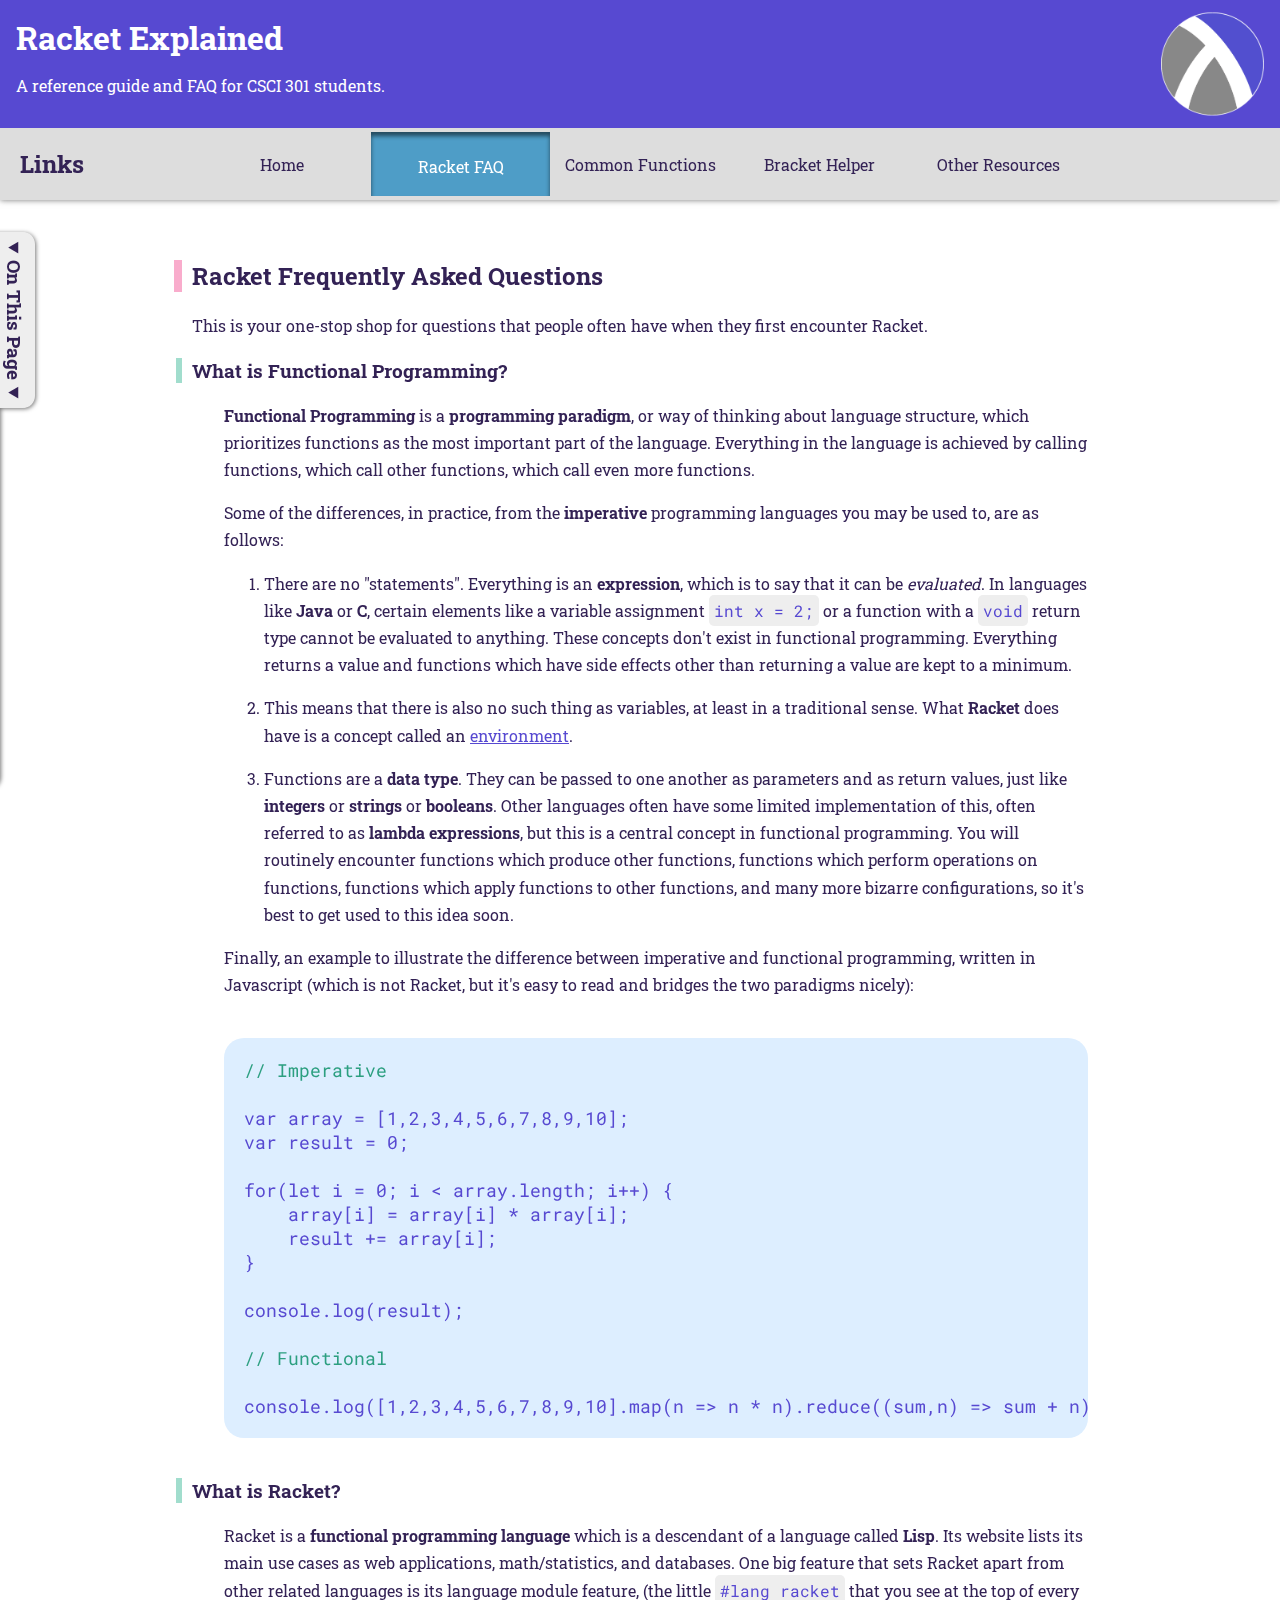
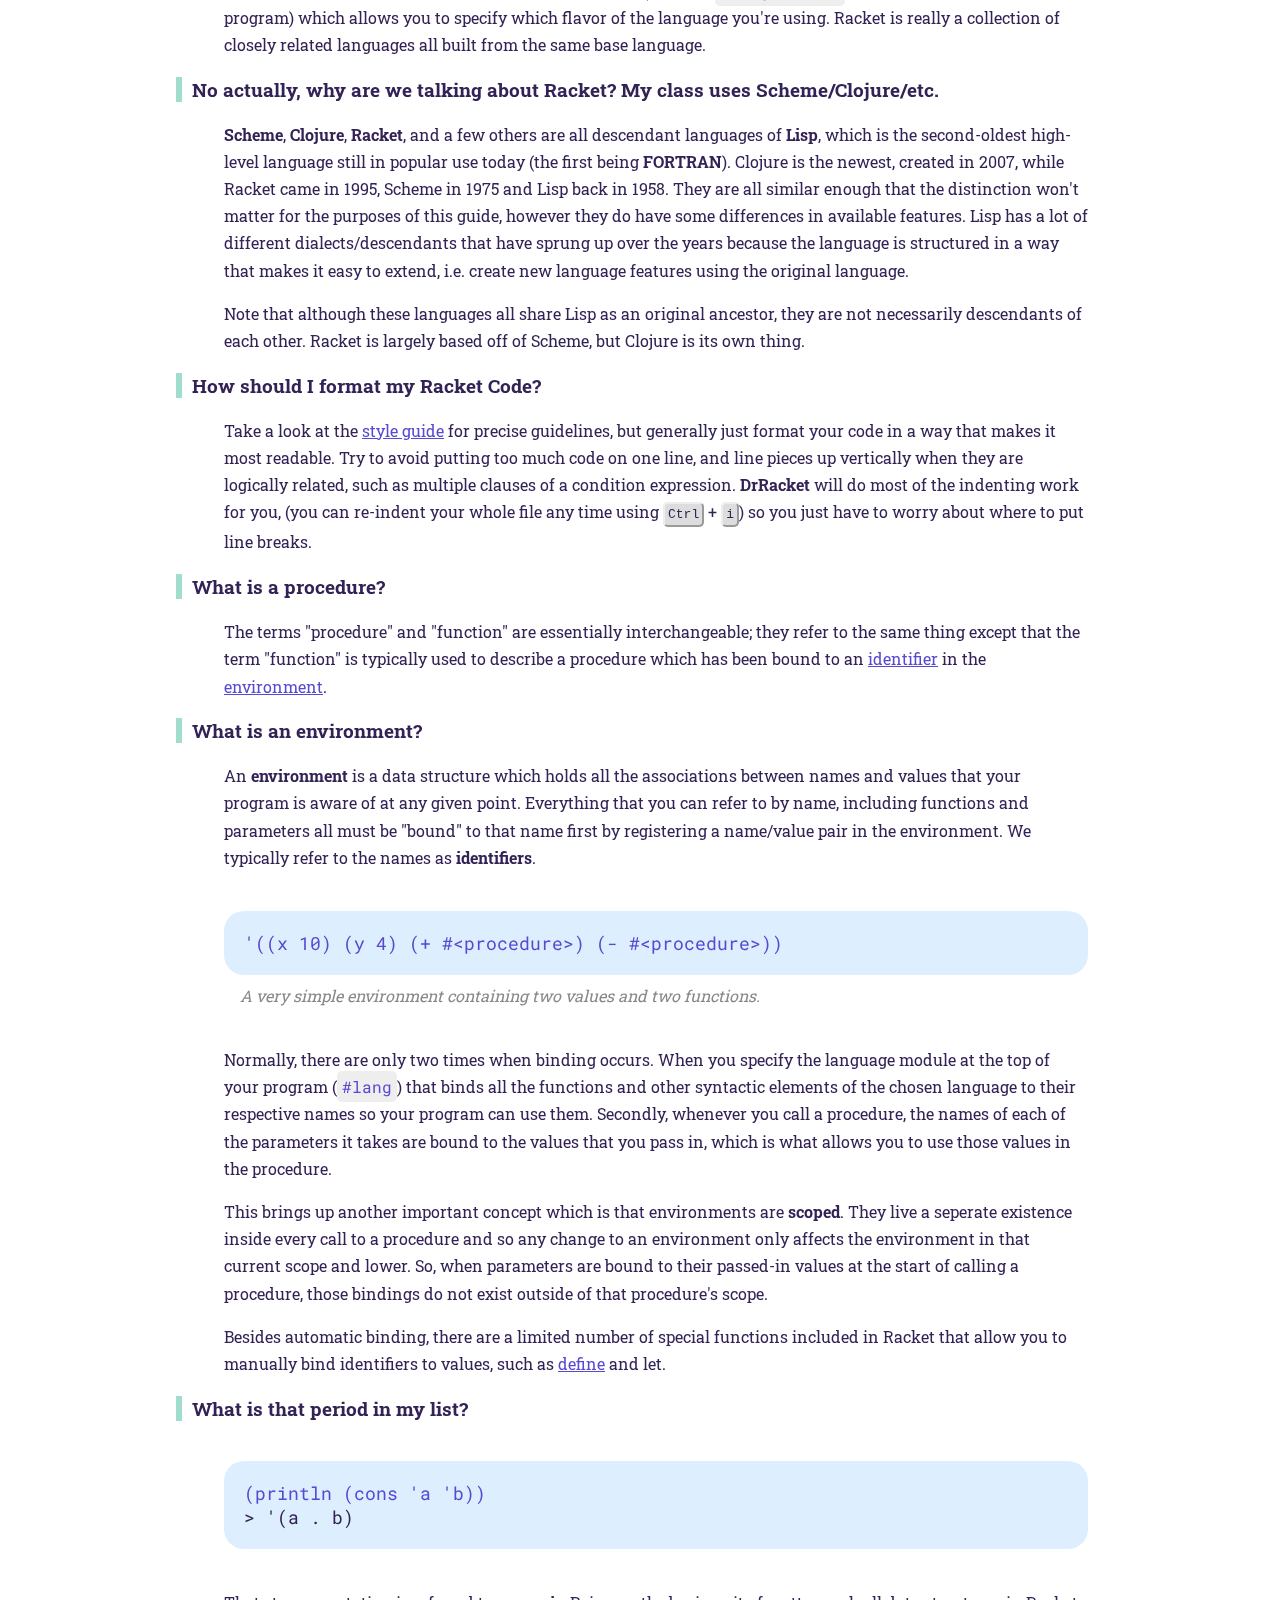
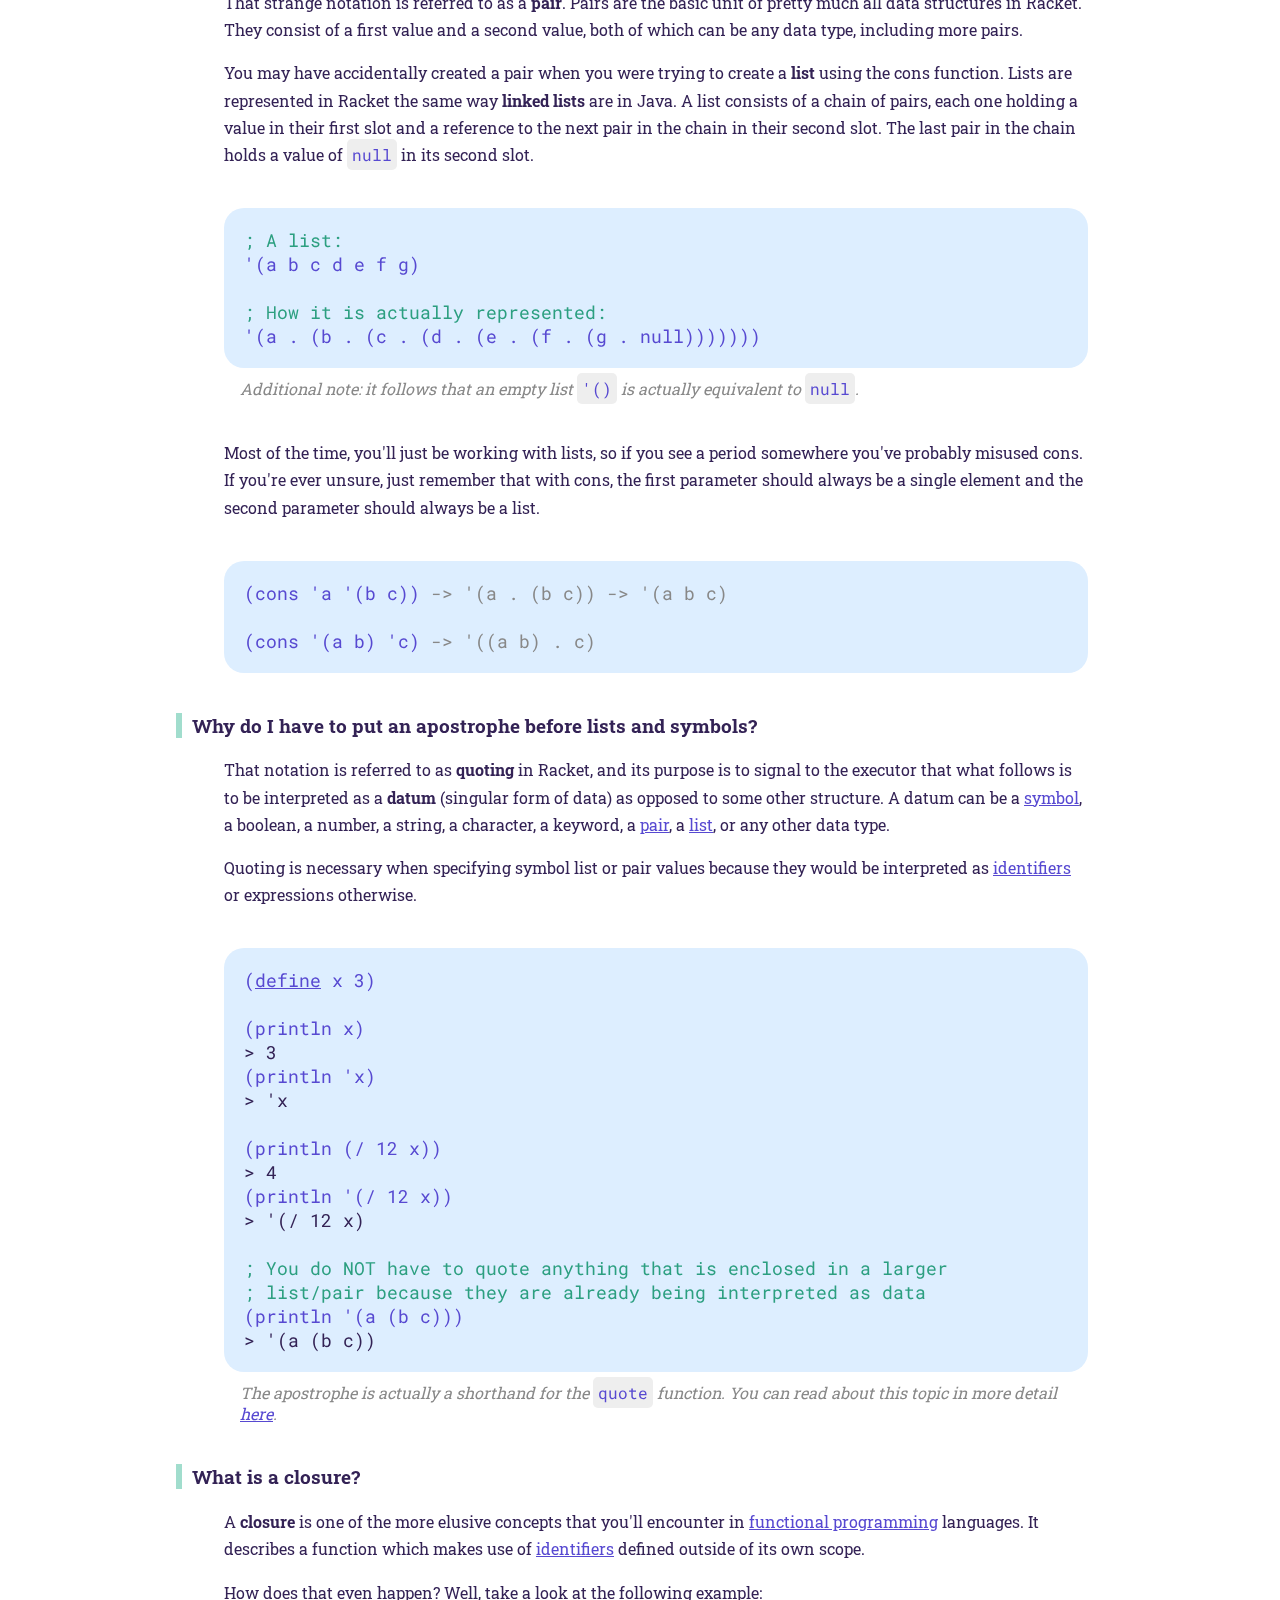
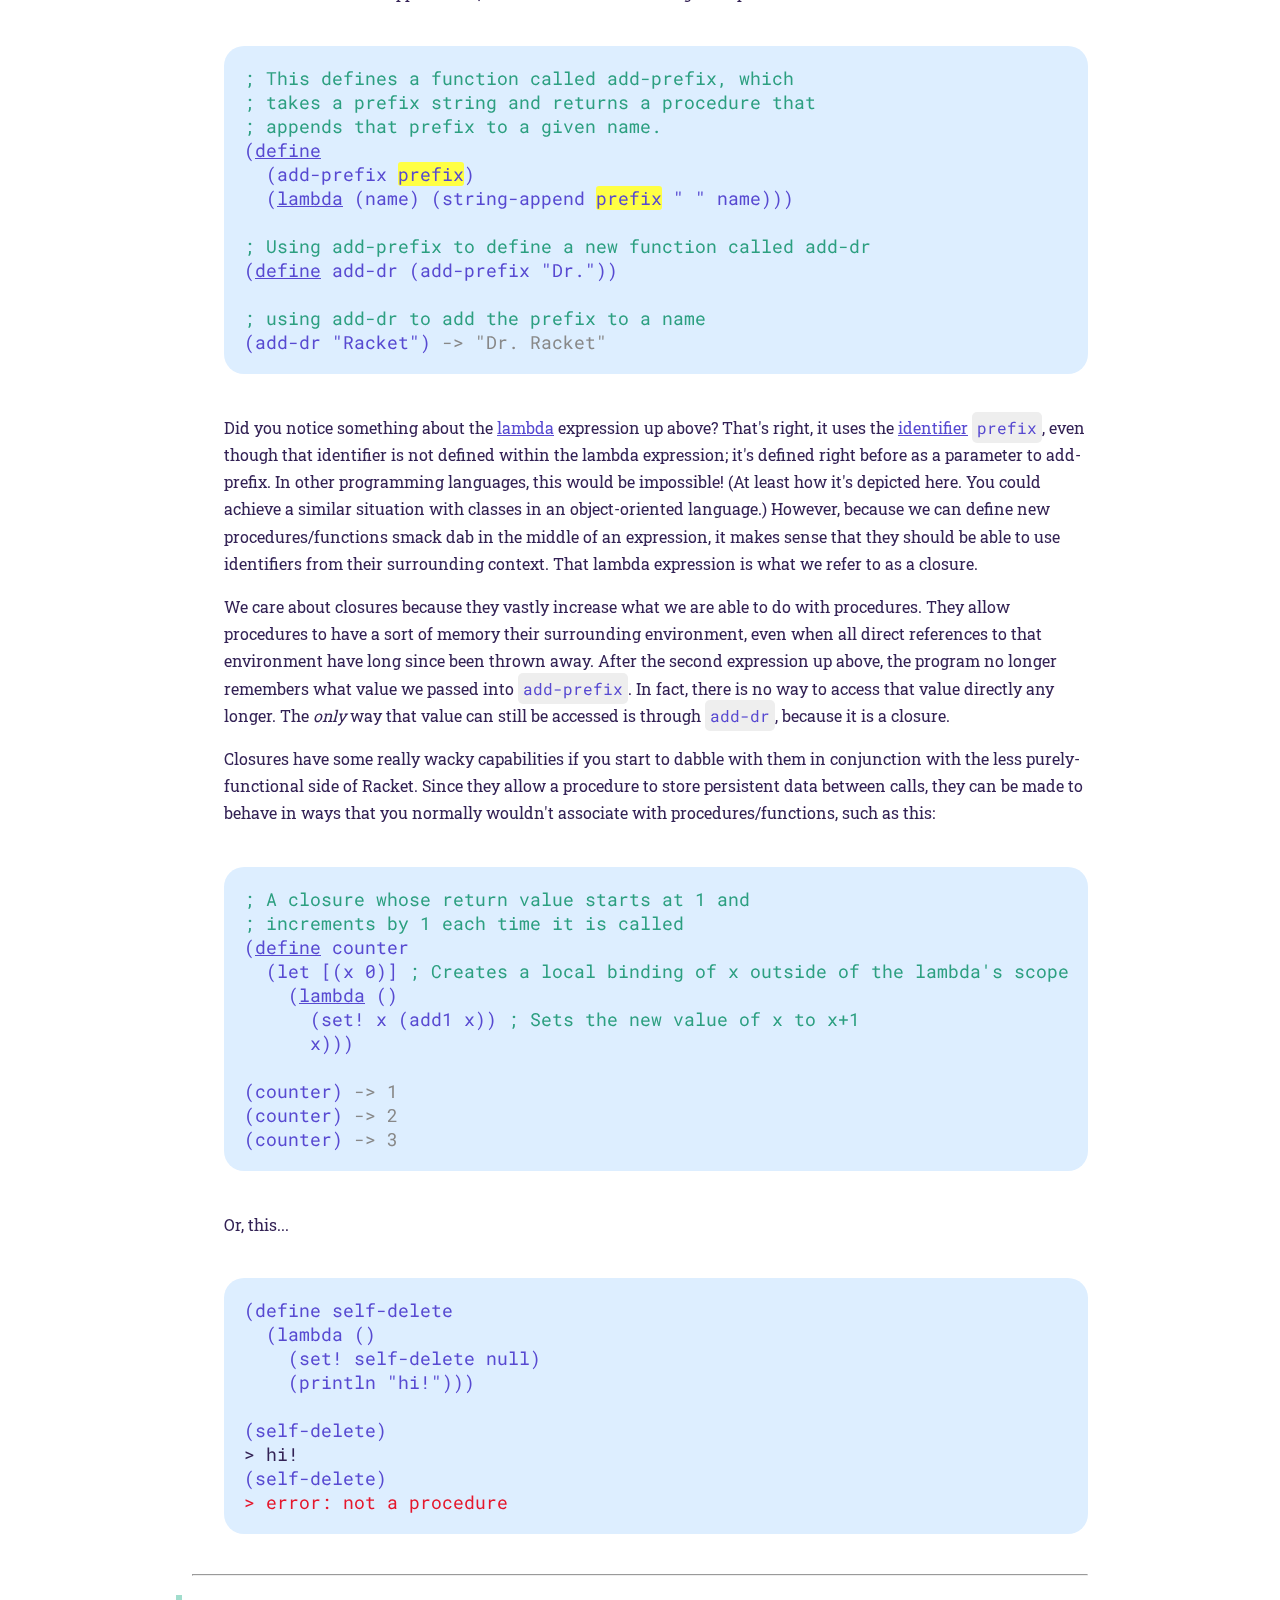
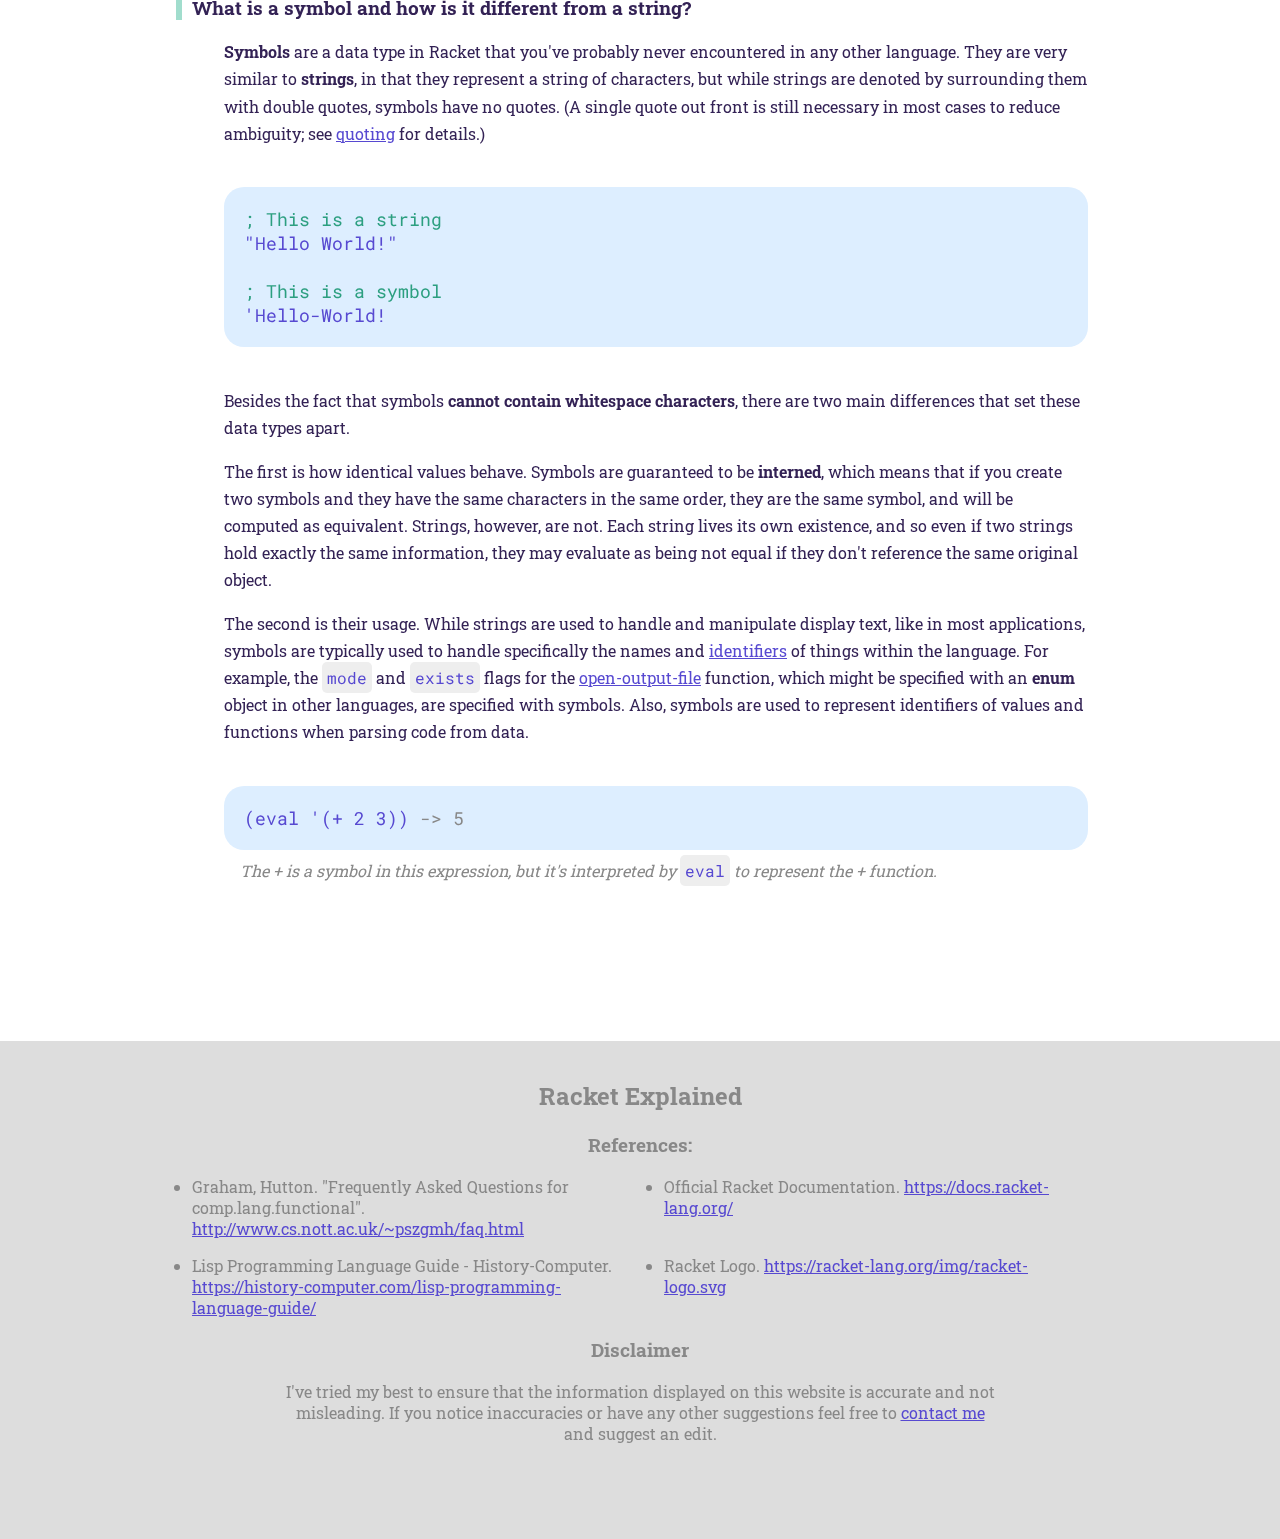
==== faq.html @ 27cae5db "closure examples" ====
<!DOCTYPE html>
<html lang="en">

<head>
    <meta charset="UTF-8">
    <meta http-equiv="X-UA-Compatible" content="IE=edge">
    <meta name="viewport" content="width=device-width, initial-scale=1.0">
    <link rel="stylesheet" href="./css/style.css">
    <link rel="stylesheet" href="https://fonts.googleapis.com/css?family=Roboto%20Slab:400,700">
    <link rel="stylesheet" href="https://fonts.googleapis.com/css?family=Roboto%20Mono:400,700">
    <link rel="shortcut icon" href="./assets/favicon.png" type="image/x-icon">
    <script src="./scripts/script.js"></script>
    <title>Racket Explained | Racket FAQ</title>
</head>

<body>
    <header>
        <a href="index.html"><img id="logo" src="./assets/logo.png" width="103" height="103" alt="Racket Logo"></a>
        <h1>
            <a href="index.html">
                Racket Explained
            </a>
        </h1>
        <p>A reference guide and FAQ for CSCI 301 students.</p>
    </header>
    <nav id="nav-menu">
        <h2>Links</h2>
        <ul>
            <li><a href="index.html">Home</a></li>
            <li><a class="active" href="faq.html">Racket FAQ</a></li>
            <li><a href="functionguide.html">Common Functions</a></li>
            <li><a href="formatter.html">Bracket Helper</a></li>
            <li><a href="resources.html">Other Resources</a></li>
        </ul>
    </nav>
    <button id="nav-button" onclick="this.classList.toggle('open');document.getElementById('nav-menu').classList.toggle('open');"></button>
    <div class="zero-height">
        <nav id="page-nav-menu">
            <h2 id="page-nav-title"></h2>
            <ul id="page-nav-links">
                <li><strong><a href="#">Top</a></strong></li>
            </ul>
        </nav>
    </div>
    
    <main id="content">
        <h2>Racket Frequently Asked Questions</h2>
        <p>This is your one-stop shop for questions that people often have when they first encounter Racket.</p>
        <h3 id="what-is-functional-programming">What is Functional Programming?</h3>
        <section>
            <p>
                <strong>Functional Programming</strong> is a <strong>programming paradigm</strong>, or way of thinking about language structure, which prioritizes functions as the most important part of the language. Everything in the language is achieved by calling functions, which call other functions, which call even more functions.
            </p>
            <p>
                Some of the differences, in practice, from the <strong>imperative</strong> programming languages you may be used to, are as follows:
            </p>
            <ol>
                <li>
                    <p>
                        There are no "statements". Everything is an <strong>expression</strong>, which is to say that it can be <em>evaluated</em>. In languages like <strong>Java</strong> or <strong>C</strong>, certain elements like a variable assignment <code>int x = 2;</code> or a function with a <code>void</code> return type cannot be evaluated to anything. These concepts don't exist in functional programming. Everything returns a value and functions which have side effects other than returning a value are kept to a minimum.
                    </p>
                </li>
                <li>
                    <p>
                        This means that there is also no such thing as variables, at least in a traditional sense. What <strong>Racket</strong> does have is a concept called an <span class="linkgen">environment</span>.
                    </p>
                </li>
                <li>
                    <p>
                        Functions are a <strong>data type</strong>. They can be passed to one another as parameters and as return values, just like <strong>integers</strong> or <strong>strings</strong> or <strong>booleans</strong>. Other languages often have some limited implementation of this, often referred to as <strong>lambda expressions</strong>, but this is a central concept in functional programming. You will routinely encounter functions which produce other functions, functions which perform operations on functions, functions which apply functions to other functions, and many more bizarre configurations, so it's best to get used to this idea soon.
                    </p>
                </li>
            </ol>
            <p>
                Finally, an example to illustrate the difference between imperative and functional programming, written in Javascript (which is not Racket, but it's easy to read and bridges the two paradigms nicely):
            </p>
            <pre><code><span class="comment">// Imperative</span>

var array = [1,2,3,4,5,6,7,8,9,10];
var result = 0;

for(let i = 0; i &lt; array.length; i++) {
    array[i] = array[i] * array[i];
    result += array[i];
}

console.log(result);

<span class="comment">// Functional</span>

console.log([1,2,3,4,5,6,7,8,9,10].map(n =&gt; n * n).reduce((sum,n) =&gt; sum + n));</code></pre>
        </section>
        <h3 id="what-is-racket">What is Racket?</h3>
        <section>
            <p>Racket is a <strong>functional programming language</strong> which is a descendant of a language called <strong>Lisp</strong>. Its website lists its main use cases as web applications, math/statistics, and databases. One big feature that sets Racket apart from other related languages is its language module feature, (the little <code>#lang racket</code> that you see at the top of every program) which allows you to specify which flavor of the language you're using. Racket is really a collection of closely related languages all built from the same base language.</p>
        </section>
        <h3 id="lisp-dialects">No actually, why are we talking about Racket? My class uses Scheme/Clojure/etc.</h3>
        <section>
            <p><strong>Scheme</strong>, <strong>Clojure</strong>, <strong>Racket</strong>, and a few others are all descendant languages of <strong>Lisp</strong>, which is the second-oldest high-level language still in popular use today (the first being <strong>FORTRAN</strong>). Clojure is the newest, created in 2007, while Racket came in 1995, Scheme in 1975 and Lisp back in 1958. They are all similar enough that the distinction won't matter for the purposes of this guide, however they do have some differences in available features. Lisp has a lot of different dialects/descendants that have sprung up over the years because the language is structured in a way that makes it easy to extend, i.e. create new language features using the original language.</p>
            <p>
                Note that although these languages all share Lisp as an original ancestor, they are not necessarily descendants of each other. Racket is largely based off of Scheme, but Clojure is its own thing.
            </p>
        </section>
        <h3 id="how-to-format">How should I format my Racket Code?</h3>
        <section>
            <p>
                Take a look at the <a href="https://docs.racket-lang.org/style/Textual_Matters.html">style guide</a> for precise guidelines, but generally just format your code in a way that makes it most readable. Try to avoid putting too much code on one line, and line pieces up vertically when they are logically related, such as multiple clauses of a condition expression. <strong>DrRacket</strong> will do most of the indenting work for you, (you can re-indent your whole file any time using <kbd>Ctrl</kbd> + <kbd>i</kbd>) so you just have to worry about where to put line breaks.
            </p>
        </section>
        <h3 id="what-is-a-procedure">What is a procedure?</h3>
        <section>
            <p>
                The terms "procedure" and "function" are essentially interchangeable; they refer to the same thing except that the term "function" is typically used to describe a procedure which has been bound to an <span class="linkgen">identifier</span> in the <span class="linkgen">environment</span>.
            </p>
        </section>
        <h3 id="what-is-an-environment">What is an environment?</h3>
        <section>
            <p>
                An <strong>environment</strong> is a data structure which holds all the associations between names and values that your program is aware of at any given point. Everything that you can refer to by name, including functions and parameters all must be "bound" to that name first by registering a name/value pair in the environment. We typically refer to the names as <strong>identifiers</strong>.
            </p>
            <figure>
                <pre><code>'((x 10) (y 4) (+ #&lt;procedure&gt;) (- #&lt;procedure&gt;))</code></pre>
                <figcaption>A very simple environment containing two values and two functions.</figcaption>
            </figure>
            <p>
                Normally, there are only two times when binding occurs. When you specify the language module at the top of your program (<code>#lang</code>) that binds all the functions and other syntactic elements of the chosen language to their respective names so your program can use them. Secondly, whenever you call a procedure, the names of each of the parameters it takes are bound to the values that you pass in, which is what allows you to use those values in the procedure.
            </p>
            <p>
                This brings up another important concept which is that environments are <strong>scoped</strong>. They live a seperate existence inside every call to a procedure and so any change to an environment only affects the environment in that current scope and lower. So, when parameters are bound to their passed-in values at the start of calling a procedure, those bindings do not exist outside of that procedure's scope.
            </p>
            <p>
                Besides automatic binding, there are a limited number of special functions included in Racket that allow you to manually bind identifiers to values, such as <span class="linkgen">define</span> and <span class="linkgen">let</span>.
            </p>
        </section>
        <h3 id="what-are-pairs-and-lists">What is that period in my list?</h3>
        <section>
            <figure>
                <pre><code>(println (cons 'a 'b))
<span class="output">&gt; &apos;(a . b)</span></code></pre>
            </figure>
            <p>
                That strange notation is referred to as a <strong>pair</strong>. Pairs are the basic unit of pretty much all data structures in Racket. They consist of a first value and a second value, both of which can be any data type, including more pairs.
            </p>
            <p>
                You may have accidentally created a pair when you were trying to create a <strong>list</strong> using the cons function. Lists are represented in Racket the same way <strong>linked lists</strong> are in Java. A list consists of a chain of pairs, each one holding a value in their first slot and a reference to the next pair in the chain in their second slot. The last pair in the chain holds a value of <code>null</code> in its second slot.
            </p>

            <figure>
                <pre><code><span class="comment">; A list:</span>
&apos;(a b c d e f g)

<span class="comment">; How it is actually represented:</span>
&apos;(a . (b . (c . (d . (e . (f . (g . null)))))))</code></pre>
                <figcaption>Additional note: it follows that an empty list <code>'()</code> is actually equivalent to <code>null</code>.</figcaption>
            </figure>

            <p>
                Most of the time, you'll just be working with lists, so if you see a period somewhere you've probably misused cons. If you're ever unsure, just remember that with cons, the first parameter should always be a single element and the second parameter should always be a list.
            </p>

            <figure>
                <pre><code>(cons &apos;a &apos;(b c)) <span class="note">-&gt; &apos;(a . (b c)) -&gt; &apos;(a b c)</span>

(cons &apos;(a b) &apos;c) <span class="note">-&gt; &apos;((a b) . c)</span></code></pre>
            </figure>
        </section>
        <h3 id="what-is-quoting">Why do I have to put an apostrophe before lists and symbols?</h3>
        <section>
            <p>
                That notation is referred to as <strong>quoting</strong> in Racket, and its purpose is to signal to the executor that what follows is to be interpreted as a <strong>datum</strong> (singular form of data) as opposed to some other structure. A datum can be a <span class="linkgen">symbol</span>, a boolean, a number, a string, a character, a keyword, a <span class="linkgen">pair</span>, a <span class="linkgen">list</span>, or any other data type.
            </p>
            <p>
                Quoting is necessary when specifying symbol list or pair values because they would be interpreted as <span class="linkgen">identifiers</span> or expressions otherwise.
            </p>
            <figure>
                <pre><code>(<span class="linkgen">define</span> x 3)

(println x)
<span class="output">&gt; 3</span>
(println &apos;x)
<span class="output">&gt; &apos;x</span>

(println (/ 12 x))
<span class="output">&gt; 4</span>
(println &apos;(/ 12 x))
<span class="output">&gt; &apos;(/ 12 x)</span>

<span class="comment">; You do NOT have to quote anything that is enclosed in a larger</span>
<span class="comment">; list/pair because they are already being interpreted as data</span>
(println &apos;(a (b c)))
<span class="output">&gt; &apos;(a (b c))</span></code></pre>
                <figcaption>
                    The apostrophe is actually a shorthand for the <code>quote</code> function. You can read about this topic in more detail <a href="https://docs.racket-lang.org/guide/quote.html">here</a>.
                </figcaption>
            </figure>
        </section>
        <h3 id="what-is-a-closure">What is a closure?</h3>
        <section>
            <p>
                A <strong>closure</strong> is one of the more elusive concepts that you'll encounter in <span class="linkgen">functional programming</span> languages. It describes a function which makes use of <span class="linkgen">identifiers</span> defined outside of its own scope.
            </p>
            <p>
                How does that even happen? Well, take a look at the following example:
            </p>
            <figure>
                <pre><code><span class="comment">; This defines a function called add-prefix, which</span>
<span class="comment">; takes a prefix string and returns a procedure that</span>
<span class="comment">; appends that prefix to a given name.</span>
(<span class="linkgen">define</span>
  (add-prefix <span class="highlight">prefix</span>)
  (<span class="linkgen">lambda</span> (name) (string-append <span class="highlight">prefix</span> " " name)))

<span class="comment">; Using add-prefix to define a new function called add-dr</span>
(<span class="linkgen">define</span> add-dr (add-prefix "Dr."))

<span class="comment">; using add-dr to add the prefix to a name</span>
(add-dr "Racket") <span class="note">-&gt; &quot;Dr. Racket&quot;</span></code></pre>
            </figure>
            <p>
                Did you notice something about the <span class="linkgen">lambda</span> expression up above? That's right, it uses the <span class="linkgen">identifier</span> <code>prefix</code>, even though that identifier is not defined within the lambda expression; it's defined right before as a parameter to add-prefix. In other programming languages, this would be impossible! (At least how it's depicted here. You could achieve a similar situation with classes in an object-oriented language.) However, because we can define new procedures/functions smack dab in the middle of an expression, it makes sense that they should be able to use identifiers from their surrounding context. That lambda expression is what we refer to as a closure.
            </p>
            <p>
                We care about closures because they vastly increase what we are able to do with procedures. They allow procedures to have a sort of memory their surrounding environment, even when all direct references to that environment have long since been thrown away. After the second expression up above, the program no longer remembers what value we passed into <code>add-prefix</code>. In fact, there is no way to access that value directly any longer. The <em>only</em> way that value can still be accessed is through <code>add-dr</code>, because it is a closure.
            </p>
            <p>
                Closures have some really wacky capabilities if you start to dabble with them in conjunction with the less purely-functional side of Racket. Since they allow a procedure to store persistent data between calls, they can be made to behave in ways that you normally wouldn't associate with procedures/functions, such as this:
            </p>
            <figure>
                <pre><code><span class="comment">; A closure whose return value starts at 1 and</span>
<span class="comment">; increments by 1 each time it is called</span>
(<span class="linkgen">define</span> counter
  (<span class="linkgen">let</span> [(x 0)] <span class="comment">; Creates a local binding of x outside of the lambda's scope</span>
    (<span class="linkgen">lambda</span> ()
      (set! x (add1 x)) <span class="comment">; Sets the new value of x to x+1</span>
      x)))

(counter) <span class="note">-&gt; 1</span>
(counter) <span class="note">-&gt; 2</span>
(counter) <span class="note">-&gt; 3</span></code></pre>
            </figure>
            <p>
                Or, this...
            </p>
            <figure>
                <pre><code>(define self-delete
  (lambda ()
    (set! self-delete null)
    (println "hi!")))

(self-delete)
<span class="output">&gt; hi!</span>
(self-delete)
<span class="error">&gt; error: not a procedure</span></code></pre>
            </figure>
        </section>
        <hr>
        <h3 id="what-is-a-symbol">What is a symbol and how is it different from a string?</h3>
        <section>
            <p>
                <strong>Symbols</strong> are a data type in Racket that you've probably never encountered in any other language. They are very similar to <strong>strings</strong>, in that they represent a string of characters, but while strings are denoted by surrounding them with double quotes, symbols have no quotes. (A single quote out front is still necessary in most cases to reduce ambiguity; see <span class="linkgen">quoting</span> for details.)
            </p>
            <figure>
                <pre><code><span class="comment">; This is a string</span>
"Hello World!"

<span class="comment">; This is a symbol</span>
'Hello-World!</code></pre>
            </figure>
            <p>
                Besides the fact that symbols <strong>cannot contain whitespace characters</strong>, there are two main differences that set these data types apart.
            </p>
            <p>
                The first is how identical values behave. Symbols are guaranteed to be <strong>interned</strong>, which means that if you create two symbols and they have the same characters in the same order, they are the same symbol, and will be computed as equivalent. Strings, however, are not. Each string lives its own existence, and so even if two strings hold exactly the same information, they may evaluate as being not equal if they don't reference the same original object.
            </p>
            <p>
                The second is their usage. While strings are used to handle and manipulate display text, like in most applications, symbols are typically used to handle specifically the names and <span class="linkgen">identifiers</span> of things within the language. For example, the <code>mode</code> and <code>exists</code> flags for the <a href="https://docs.racket-lang.org/reference/file-ports.html#%28def._%28%28lib._racket%2Fprivate%2Fbase..rkt%29._open-output-file%29%29">open-output-file</a> function, which might be specified with an <strong>enum</strong> object in other languages, are specified with symbols. Also, symbols are used to represent identifiers of values and functions when parsing code from data.
            </p>
            <figure>
                <pre><code>(eval '(+ 2 3)) <span class="note">-&gt; 5</span></code></pre>
                <figcaption>The + is a symbol in this expression, but it's interpreted by <code>eval</code> to represent the + function.</figcaption>
            </figure>
        </section>
    </main>
    <footer>
        <h2>Racket Explained</h2>
        <h3>References:</h3>
        <ul>
            <li>
                Graham, Hutton. "Frequently Asked Questions for comp.lang.functional". <a href="http://www.cs.nott.ac.uk/~pszgmh/faq.html">http://www.cs.nott.ac.uk/~pszgmh/faq.html</a>
            </li>
            <li>
                Official Racket Documentation. <a href="https://docs.racket-lang.org/">https://docs.racket-lang.org/</a>
            </li>
            <li>
                Lisp Programming Language Guide - History-Computer. <a href="https://history-computer.com/lisp-programming-language-guide/">https://history-computer.com/lisp-programming-language-guide/</a>
            </li>
            <li>
                Racket Logo. <a href="https://racket-lang.org/img/racket-logo.svg">https://racket-lang.org/img/racket-logo.svg</a>
            </li>
        </ul>
        <h3>Disclaimer</h3>
        <p>I've tried my best to ensure that the information displayed on this website is accurate and not misleading. If you notice inaccuracies or have any other suggestions feel free to <a href="https://forms.gle/ffUMm3LiwwdrK4dG8" target="_blank">contact me</a> and suggest an edit.</p>
    </footer>
</body>

</html>
---- css/style.css ----
:root {
    scroll-behavior: smooth;
}

body * {
    scroll-margin-top: 10px;
}

body {
    margin: 0;
    font-family: "Roboto Slab", Georgia, serif;
    color: #332255;
    scrollbar-gutter: stable;
}

header {
    background-color: #5749d1;
    padding: 1em;
    color: white;
    position: relative;
}

#logo {
    position: absolute;
    right: 1em;
    top: 50%;
    transform: translatey(-50%);
}

/* #logo {
    position: absolute;
    right: 1em;
    top: 50%;
    transform: translatey(-50%);
} */

header a {
    text-decoration: none;
    color: white;
}

header h1 {
    margin: 0;
    margin-right: 120px;
}

header p {
    margin-right: 120px;
}

#nav-button {
    position: fixed;
    top: 0;
    right: 0;
    width: 64px;
    height: 56px;
    background-color: #33225588;
    border: none;
    border-bottom-left-radius: 10px;
    font-size: 20pt;
    color: white;
    text-align: center;
    line-height: 0;
    cursor: pointer;
}

#nav-button:before {
    content: "\002630";
}

#nav-button:active {
    background-color: #8fc3e488;
}

#nav-button.open:before {
    content: "\00FF38";
}

#side-menu-title {
    color: #888;
    position: absolute;
    bottom: 20px;
    width: 100%;
    text-align: center;
}

#nav-menu {
    position: fixed;
    top: 0;
    left: 102%;
    width: 80%;
    height: 100%;
    background: #ddd;
    box-shadow: 0 0 6px #00000088;
    transition: left 0.5s;
}

#nav-menu.open {
    left: 20%;
}

#nav-menu>h2 {
    text-align: center;
}

#nav-menu>ul {
    padding: 0;
    margin: 0;
    display: flex;
    padding: 4px;
    flex-flow: column nowrap;
    list-style: none;
}

#nav-menu>ul li {
    display: contents;
}

#nav-menu>ul a {
    flex: 1;
    flex-basis: 56px;
    padding-inline: 10px;
    display: flex;
    justify-content: center;
    align-items: center;
    text-align: center;
    text-decoration: none;
    color: inherit;
}

#nav-menu>ul a:hover {
    background-color: #ffffff88;
}

#nav-menu>ul a.active {
    background-color: #4e9dc7;
    color: white;
    padding-top: 4px;
    box-shadow: inset 0 4px 4px #00000088;
}

#nav-menu>ul a.active:hover {
    background-color: #8fc3e4;
}

.zero-height {
    position: -webkit-sticky;
    position: sticky;
    top: 0px;
}

#page-nav-menu {
    left: -270px;
    position: absolute;
    margin-top: 2em;
    transition: 0.5s;
    -webkit-filter: drop-shadow(1px 1px 2px #00000088);
    filter: drop-shadow(1px 1px 2px #00000088);
}

#page-nav-menu:hover, #page-nav-menu:active {
    left: 0;
}

#page-nav-menu ul {
    list-style: none;
    padding: 0;
    margin: 0;
    box-sizing: border-box;
    min-height: 196px;
    padding: 1rem;
    width: 270px;
    background-color: #eee;
    border-bottom-right-radius: 12px;
    display: flex;
    flex-flow: column nowrap;
    gap: 0.5em;

    max-height: calc(100vh - 5em);
    overflow-y: auto;
}

#page-nav-menu #page-nav-title {
    font-size: 14pt;
    text-align: center;
    margin: 0;
    position: absolute;
    display: block;
    box-sizing: border-box;
    left: calc(100% + 35px);
    height: 36px;
    width: 176px;
    padding: 8px;
    transform-origin: top left;
    transform: rotate(90deg);
    background-color: #eee;
    border-radius: 12px 12px 0 0;
}

#page-nav-menu h2:before {
    content: '\002BC6  On This Page \002BC6';
}

#page-nav-menu a {
    text-decoration: none;
    display: block;
    color: #332255;
    background-color: white;
    padding: 3px;
    border-radius: 0 3px 3px 0;
    border-left: 4px solid #a1ddcd;
    padding-left: 6px;
    margin-left: -6px;
    position: relative;
    left:0;
}

#page-nav-menu a:hover {
    left: 4px;
}

main {
    padding-bottom: 120px;
    padding-inline: 15% 5%;
}

main a:link,
footer a:link {
    color: #5749d1;
}

main a:visited,
footer a:visited {
    color: #5749d1;
    /* color: #d66393; */
}

main a:hover {
    color: #a1ddcd;
}

main p,
main dl * {
    line-height: 170%;
}

main h2 {
    margin-top: 60px;
    border-left: 8px solid #f9accc;
    padding-left: 10px;
    margin-left: -18px;
}

main h3 {
    border-left: 6px solid #a1ddcd;
    padding-left: 10px;
    margin-left: -16px;
}

main h4 {
    border-left: 5px solid #5749d1;
    padding-left: 10px;
    margin-left: -15px;
}

/* section {
    
} */

pre,
form {
    margin-block: 40px;
    padding: 20px;
    border-radius: 20px;
    background-color: #ddeeff;
    /* box-shadow: inset 0 0 6px #00000088; */
    font-size: small;
}

pre {
    overflow-x: auto;
}

code {
    font-family: "Roboto Mono", monospace;
    font-style: normal;
    color: #5749d1;
    background-color: #eee;
    border-radius: 5px;
    padding: 5px;
}

pre code {
    padding: 0;
    background-color: transparent;
    border-radius: 0;
}

figure {
    margin: 0;
}

figure img {
    display: block;
    margin: 2rem auto;
    max-width: 100%;
}

figcaption {
    color: #888;
    font-style: italic;
    margin-top: -30px;
    margin-bottom: 40px;
    margin-inline: 1em;
}

.docs-link {
    float: right;
    font-style: italic;
}

.docs-link:before {
    content: "\0027A5 Official docs page";
}

.comment {
    color: #2c9f80;
}

.note {
    color: #888;
}

.output {
    color: #332255;
}

.error {
    color: #e5162b;
}

.highlight {
    background-color: #ffff44;
    border-radius: 3px;
}

kbd {
    padding: 3px;
    border-radius: 5px;
    background: #ddd;
    border: 2px outset #eee;
}

dt {
    margin-top: 20px;
    font-weight: bold;
    font-size: large;
}

table {
    gap: 2px;
    background-color: #ddeeff;
    border-radius: 5px;
}

th {
    background-color: #8fc3e4;
    color: white;
}

td {
    background-color: white;
}

th,
td {
    padding: 5px;
    border-radius: 5px;
}

footer {
    background-color: #ddd;
    padding-inline: 15%;
    padding-top: 20px;
    padding-bottom: 80px;
    text-align: center;
    color: #888;
}

#page-nav-menu a:hover,
footer a:hover {
    color: #2c9f80;
}

footer ul {
    display: flex;
    flex-flow: row wrap;
    margin: auto;
    padding: 0;
    -moz-column-gap: 3em;
    column-gap: 3em;
    row-gap: 1em;
}

footer ul li {
    text-align: left;
    flex-basis: 300px;
    flex-grow: 1;
    word-break: break-word;
}

/* Responsive nav menu */
@media screen and (min-width: 768px) {
    body * {
        scroll-margin-top: 88px;
    }

    header {
        z-index: 1;
    }

    #nav-button {
        visibility: hidden;
    }

    #side-menu-title {
        display: none;
    }

    #nav-menu {
        position: -webkit-sticky;
        position: sticky;
        width: 100%;
        top: 0;
        left: 0;
    }

    #nav-menu>h2 {
        position: absolute;
        margin: 0;
        left: 20px;
        top: 50%;
        line-height: 0;
    }

    #nav-menu>ul {
        flex-flow: row nowrap;
        width: 70%;
        height: 64px;
        margin: auto;
    }

    .zero-height {
        top: 72px;
    }

    #page-nav-menu ul {
        max-height: calc(100vh - 8em);
    }

    main {
        padding-inline: 15%;
    }

    section {
        margin-left: 2em;
    }

    pre {
        font-size: large;
    }

    footer p {
        margin-inline: 10%;
    }
}
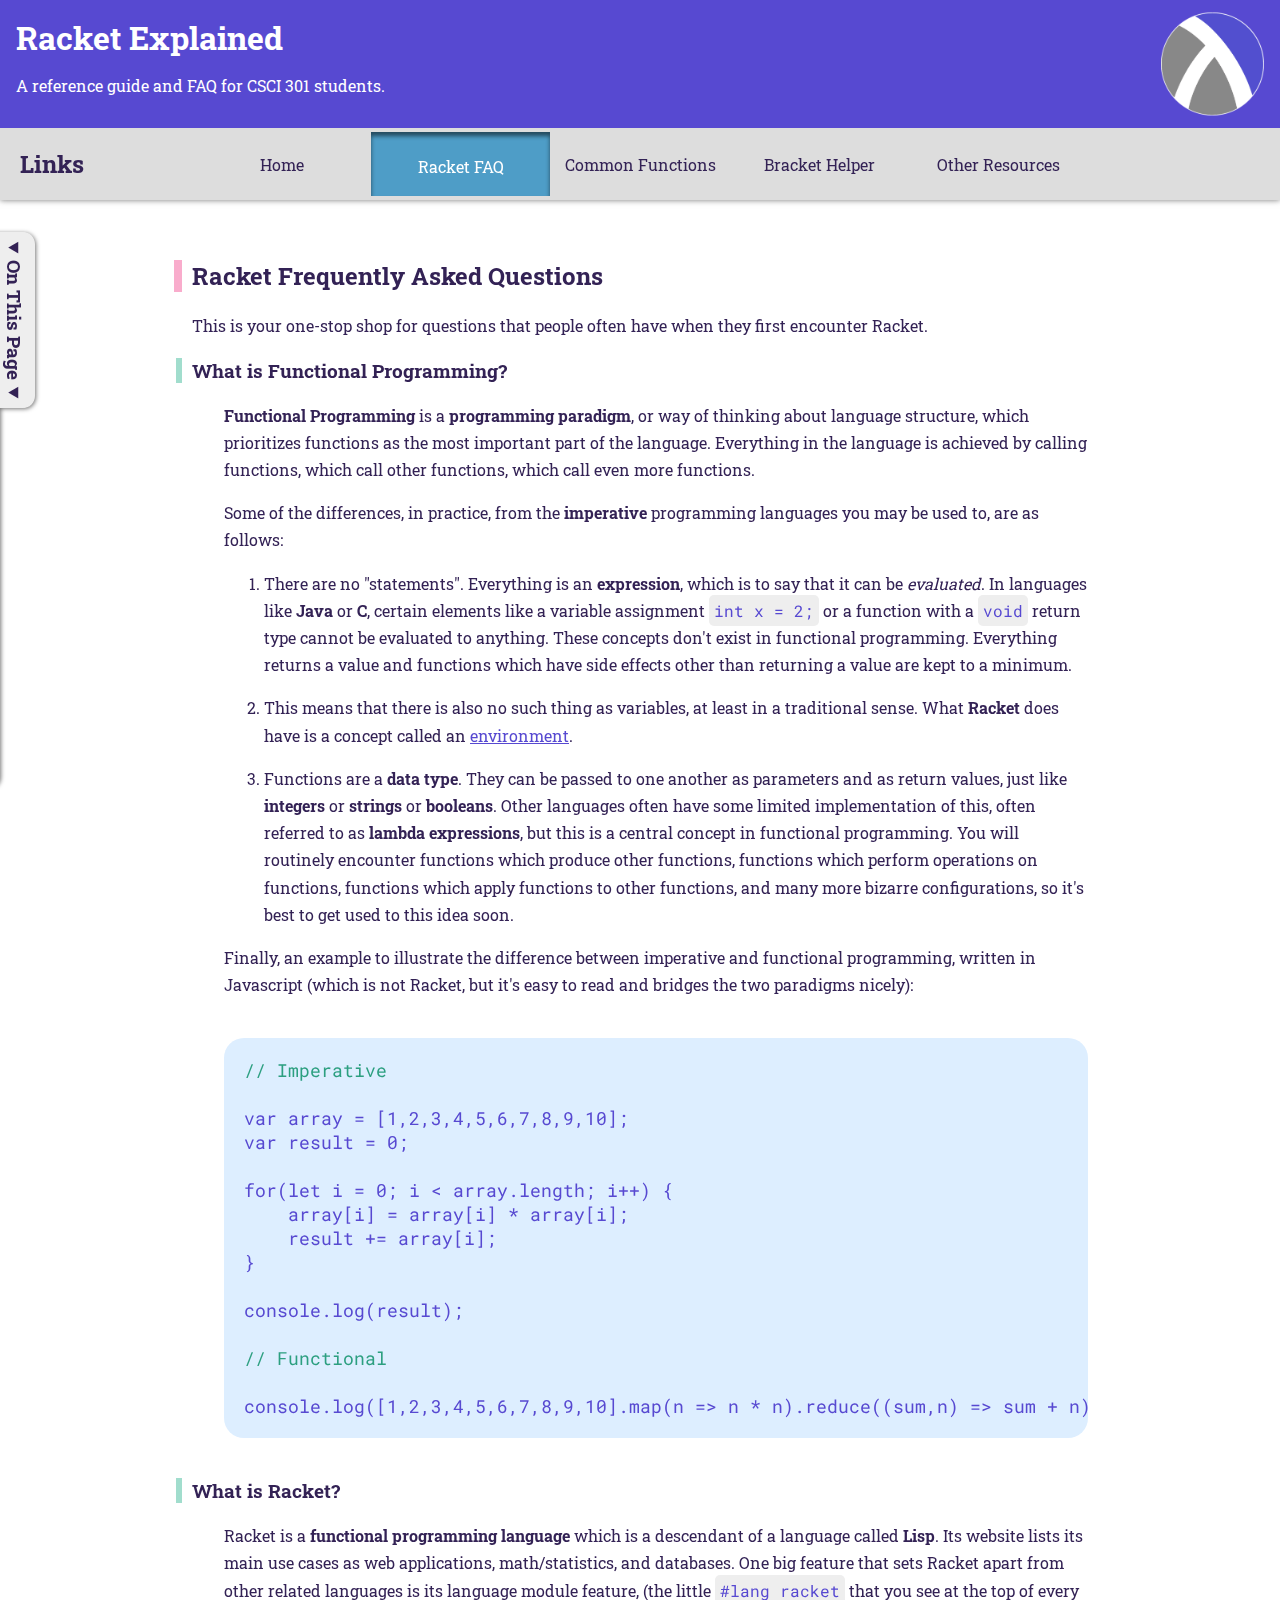
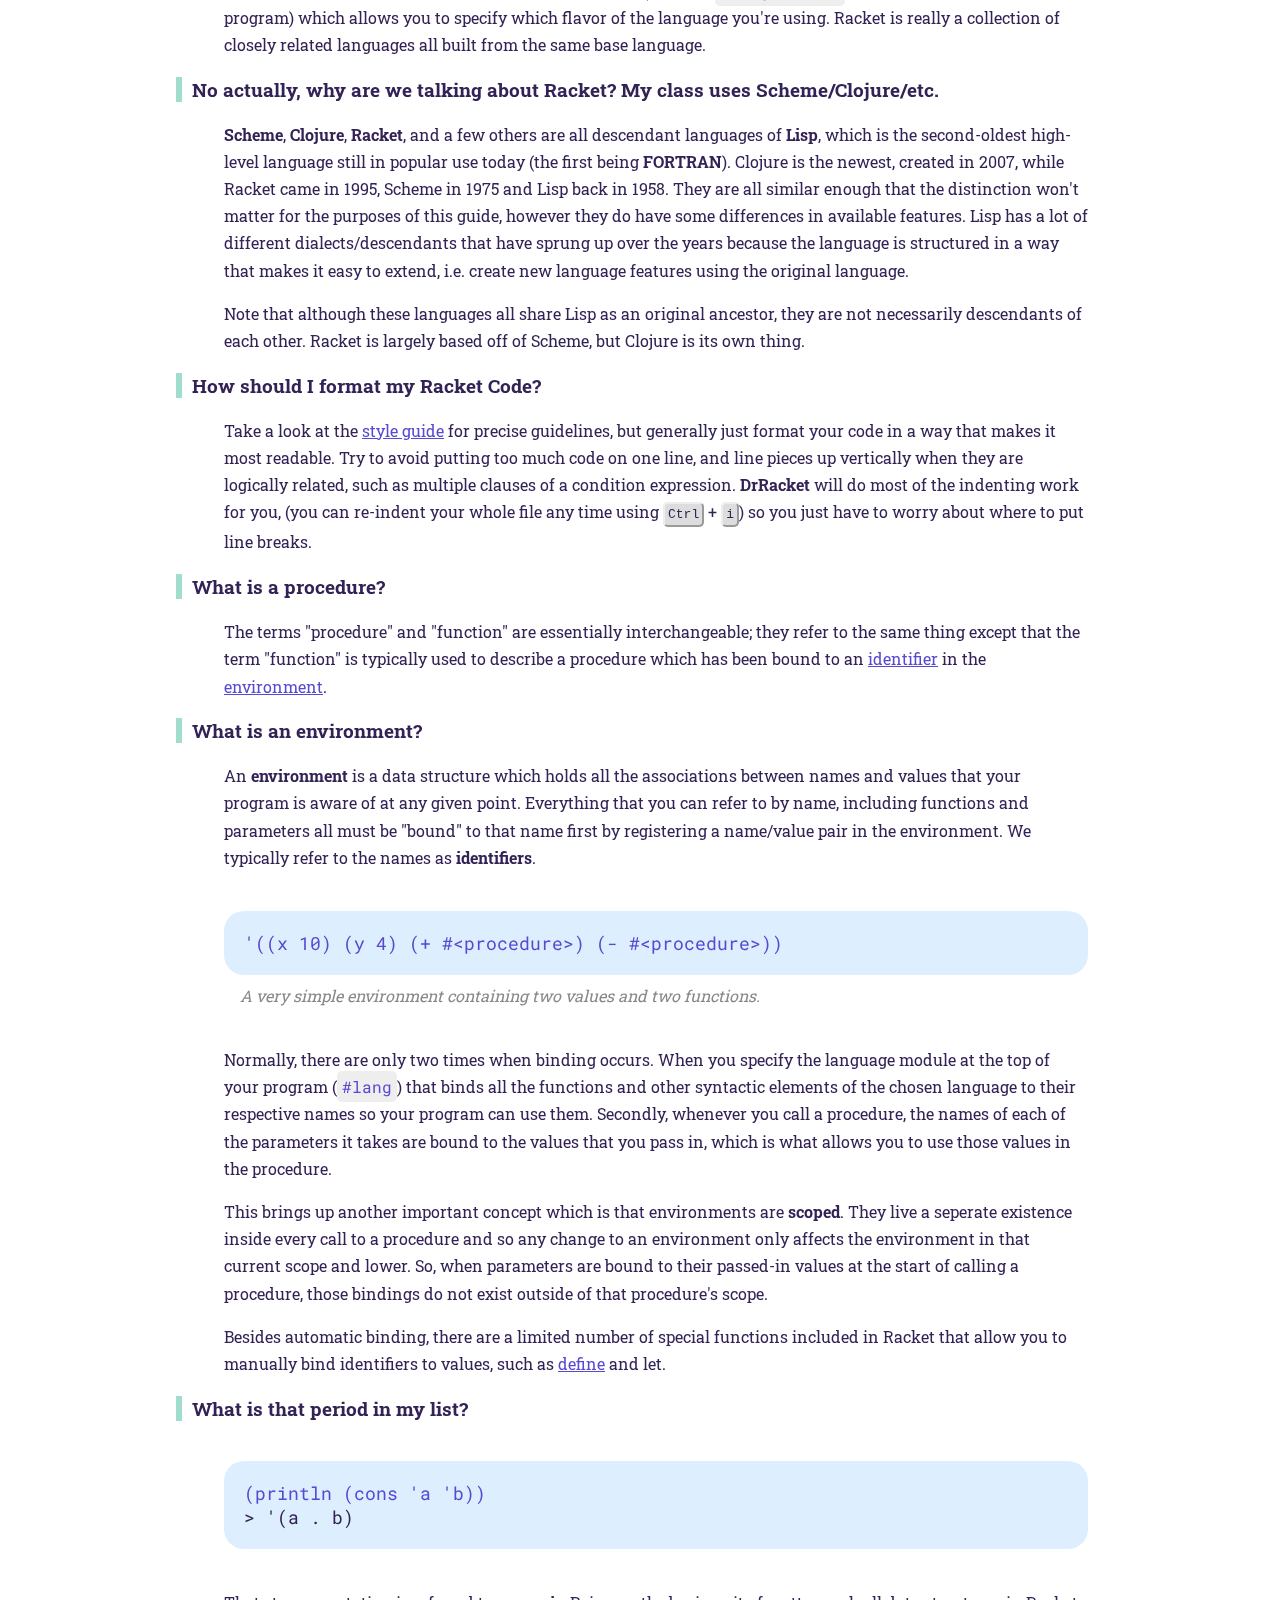
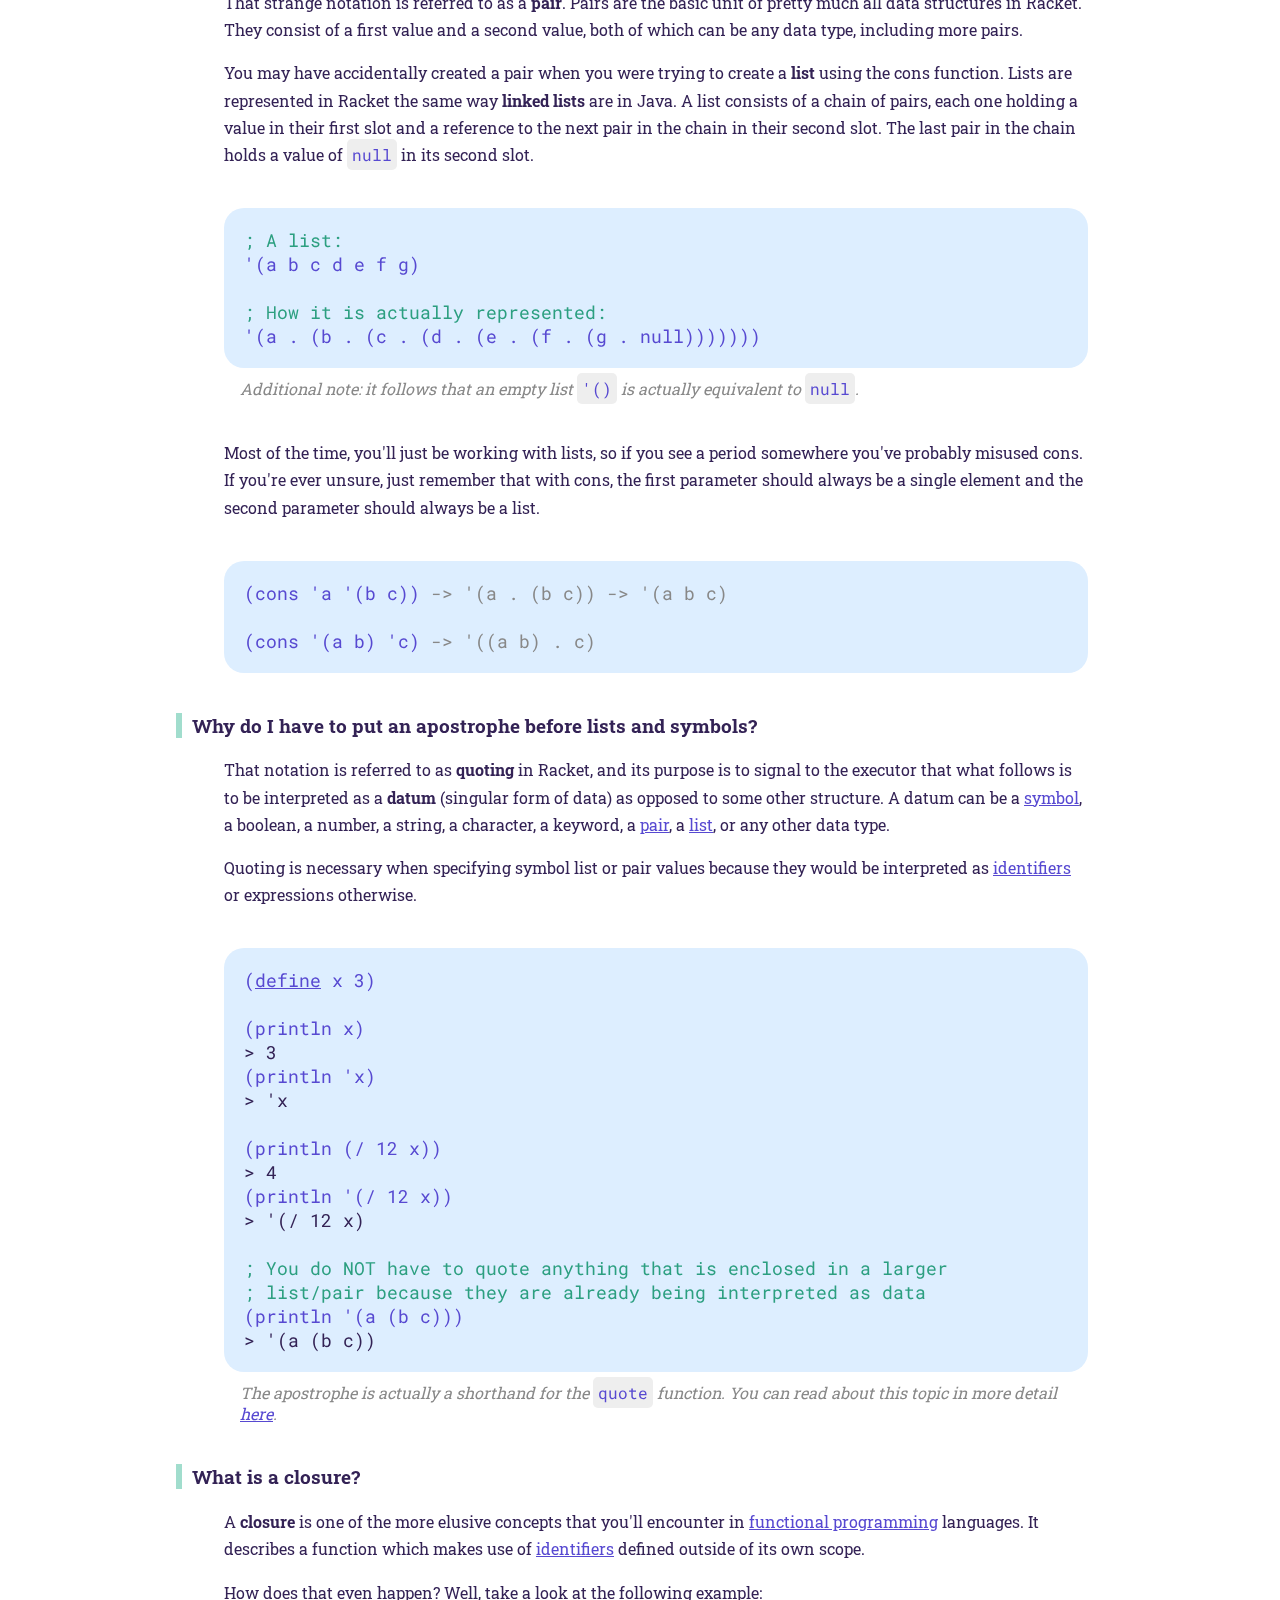
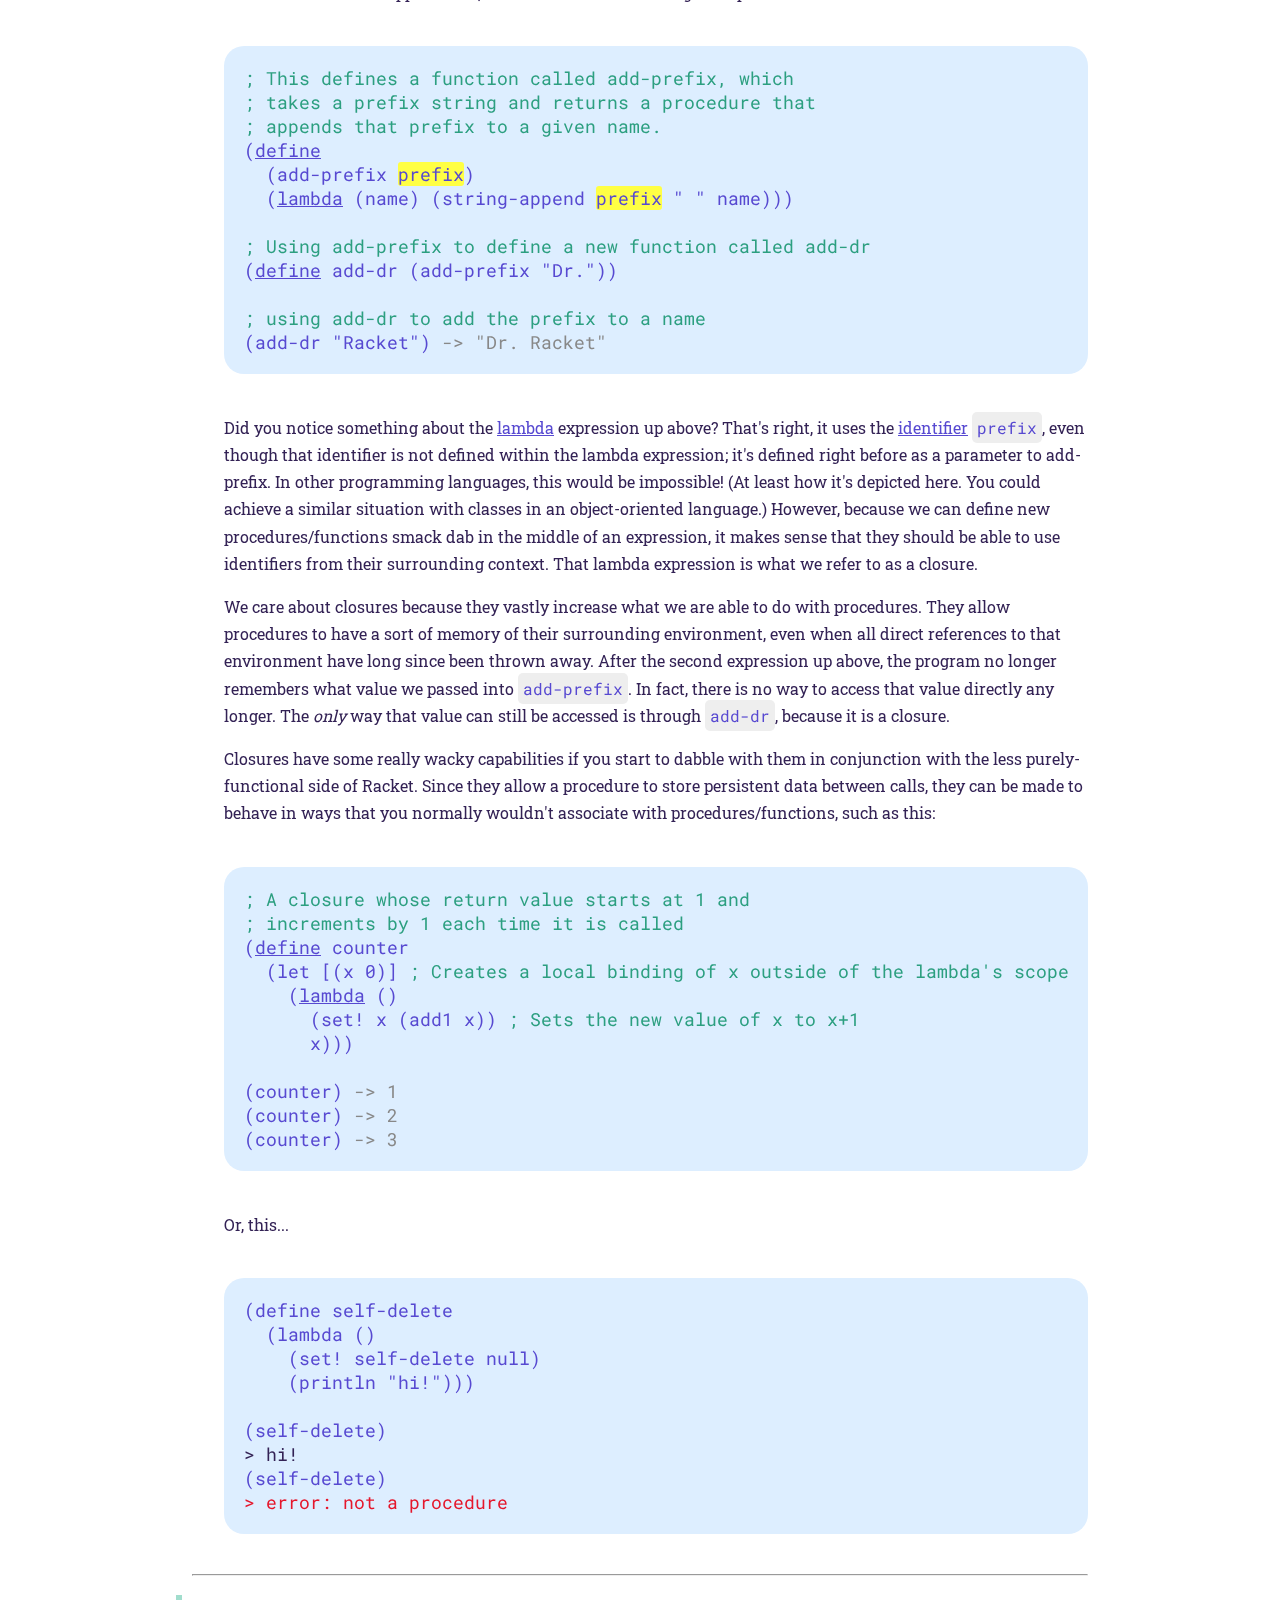
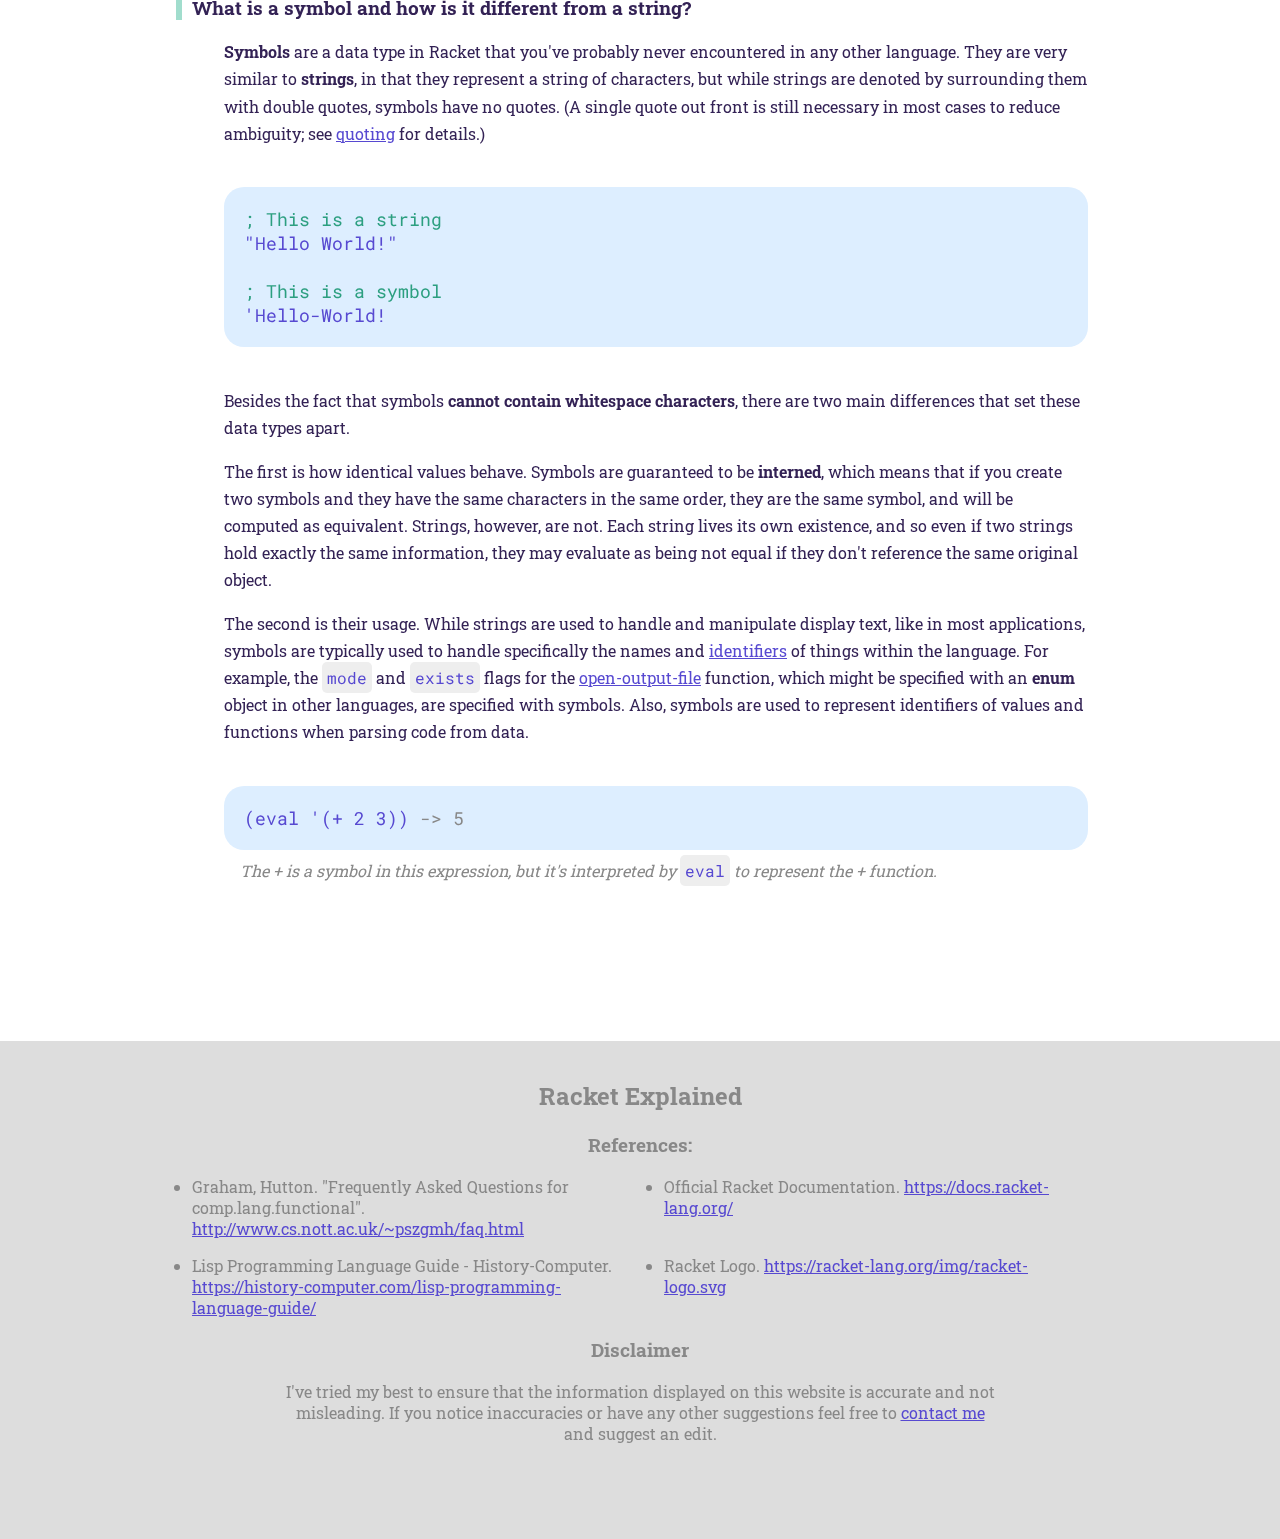
==== commit c87d7df8: "fix phone number detection ios" ====
--- a/faq.html
+++ b/faq.html
@@ -5,6 +5,7 @@
     <meta charset="UTF-8">
     <meta http-equiv="X-UA-Compatible" content="IE=edge">
     <meta name="viewport" content="width=device-width, initial-scale=1.0">
+    <meta name="format-detection" content="telephone=no">
     <link rel="stylesheet" href="./css/style.css">
     <link rel="stylesheet" href="https://fonts.googleapis.com/css?family=Roboto%20Slab:400,700">
     <link rel="stylesheet" href="https://fonts.googleapis.com/css?family=Roboto%20Mono:400,700">
@@ -220,7 +221,7 @@
                 Did you notice something about the <span class="linkgen">lambda</span> expression up above? That's right, it uses the <span class="linkgen">identifier</span> <code>prefix</code>, even though that identifier is not defined within the lambda expression; it's defined right before as a parameter to add-prefix. In other programming languages, this would be impossible! (At least how it's depicted here. You could achieve a similar situation with classes in an object-oriented language.) However, because we can define new procedures/functions smack dab in the middle of an expression, it makes sense that they should be able to use identifiers from their surrounding context. That lambda expression is what we refer to as a closure.
             </p>
             <p>
-                We care about closures because they vastly increase what we are able to do with procedures. They allow procedures to have a sort of memory their surrounding environment, even when all direct references to that environment have long since been thrown away. After the second expression up above, the program no longer remembers what value we passed into <code>add-prefix</code>. In fact, there is no way to access that value directly any longer. The <em>only</em> way that value can still be accessed is through <code>add-dr</code>, because it is a closure.
+                We care about closures because they vastly increase what we are able to do with procedures. They allow procedures to have a sort of memory of their surrounding environment, even when all direct references to that environment have long since been thrown away. After the second expression up above, the program no longer remembers what value we passed into <code>add-prefix</code>. In fact, there is no way to access that value directly any longer. The <em>only</em> way that value can still be accessed is through <code>add-dr</code>, because it is a closure.
             </p>
             <p>
                 Closures have some really wacky capabilities if you start to dabble with them in conjunction with the less purely-functional side of Racket. Since they allow a procedure to store persistent data between calls, they can be made to behave in ways that you normally wouldn't associate with procedures/functions, such as this:
--- a/css/style.css
+++ b/css/style.css
@@ -158,7 +158,7 @@
     filter: drop-shadow(1px 1px 2px #00000088);
 }
 
-#page-nav-menu:hover, #page-nav-menu:active {
+#page-nav-menu:hover, #page-nav-menu.active {
     left: 0;
 }
 
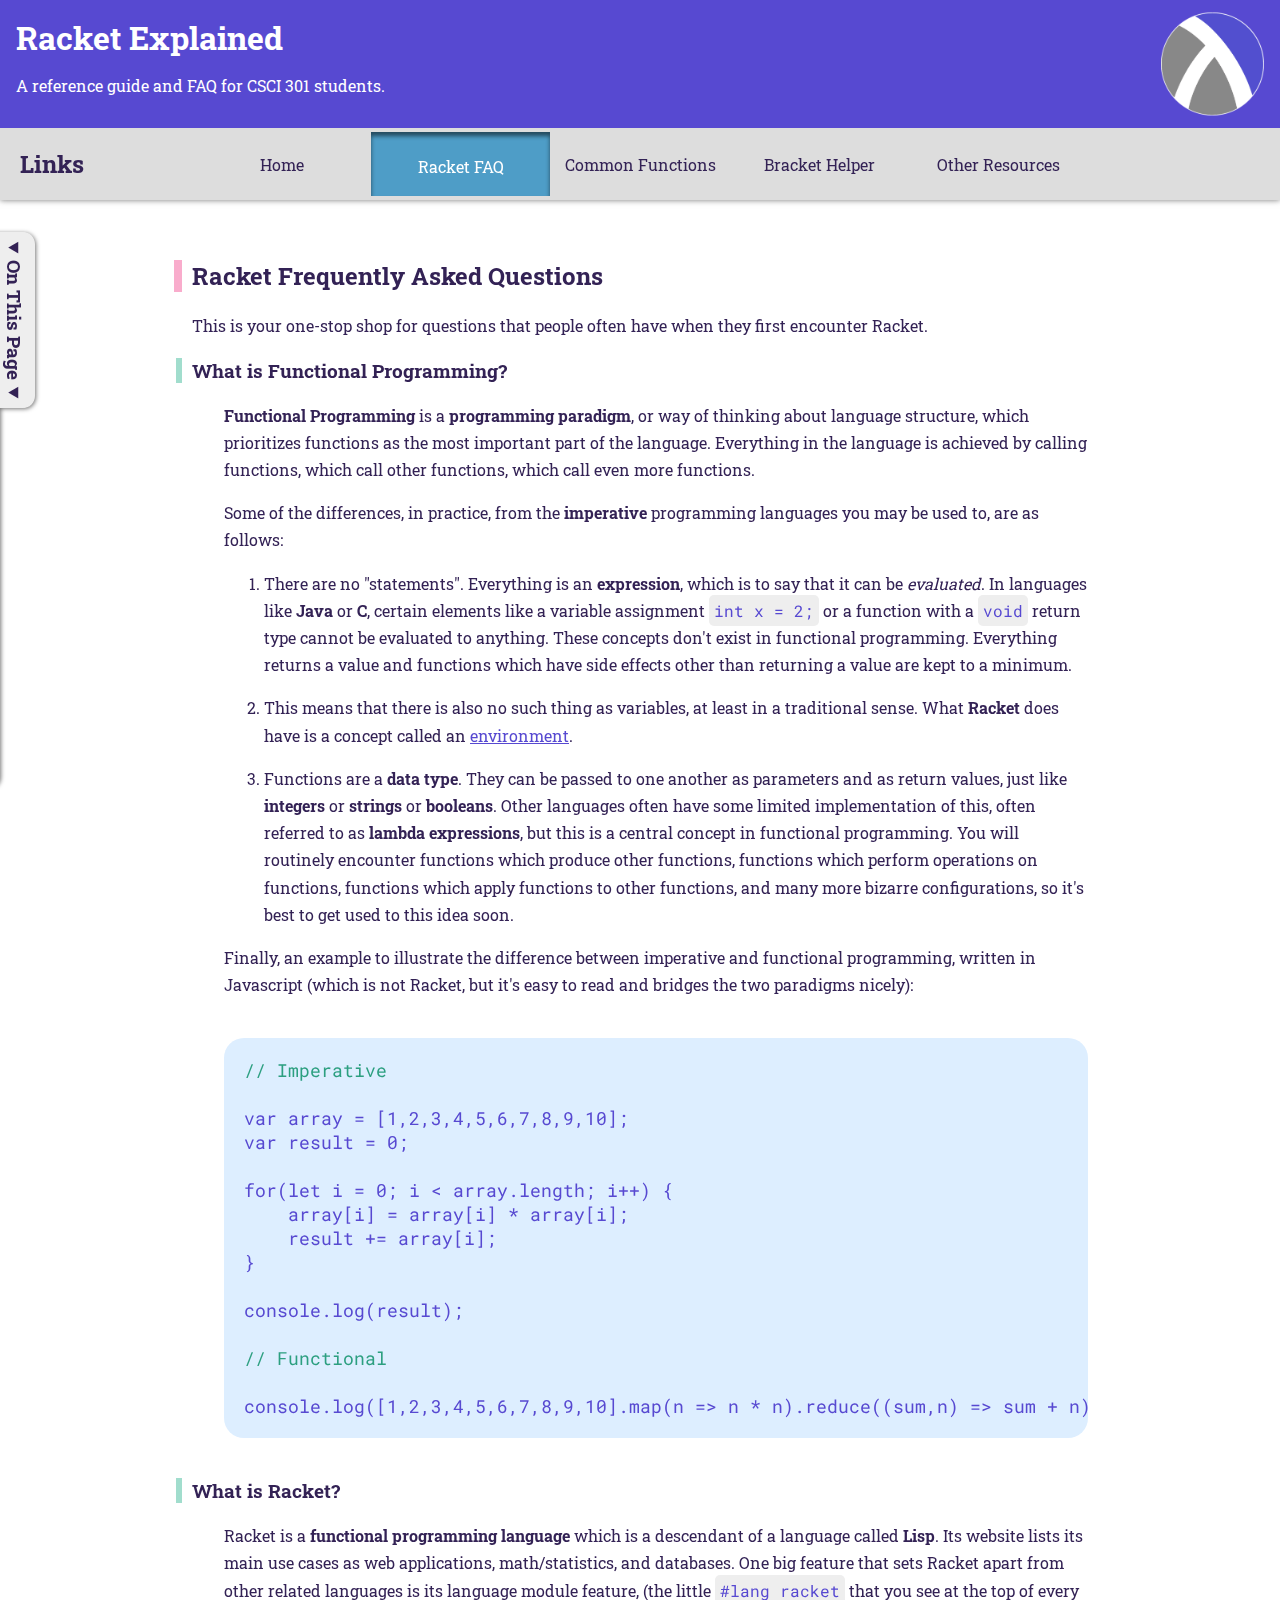
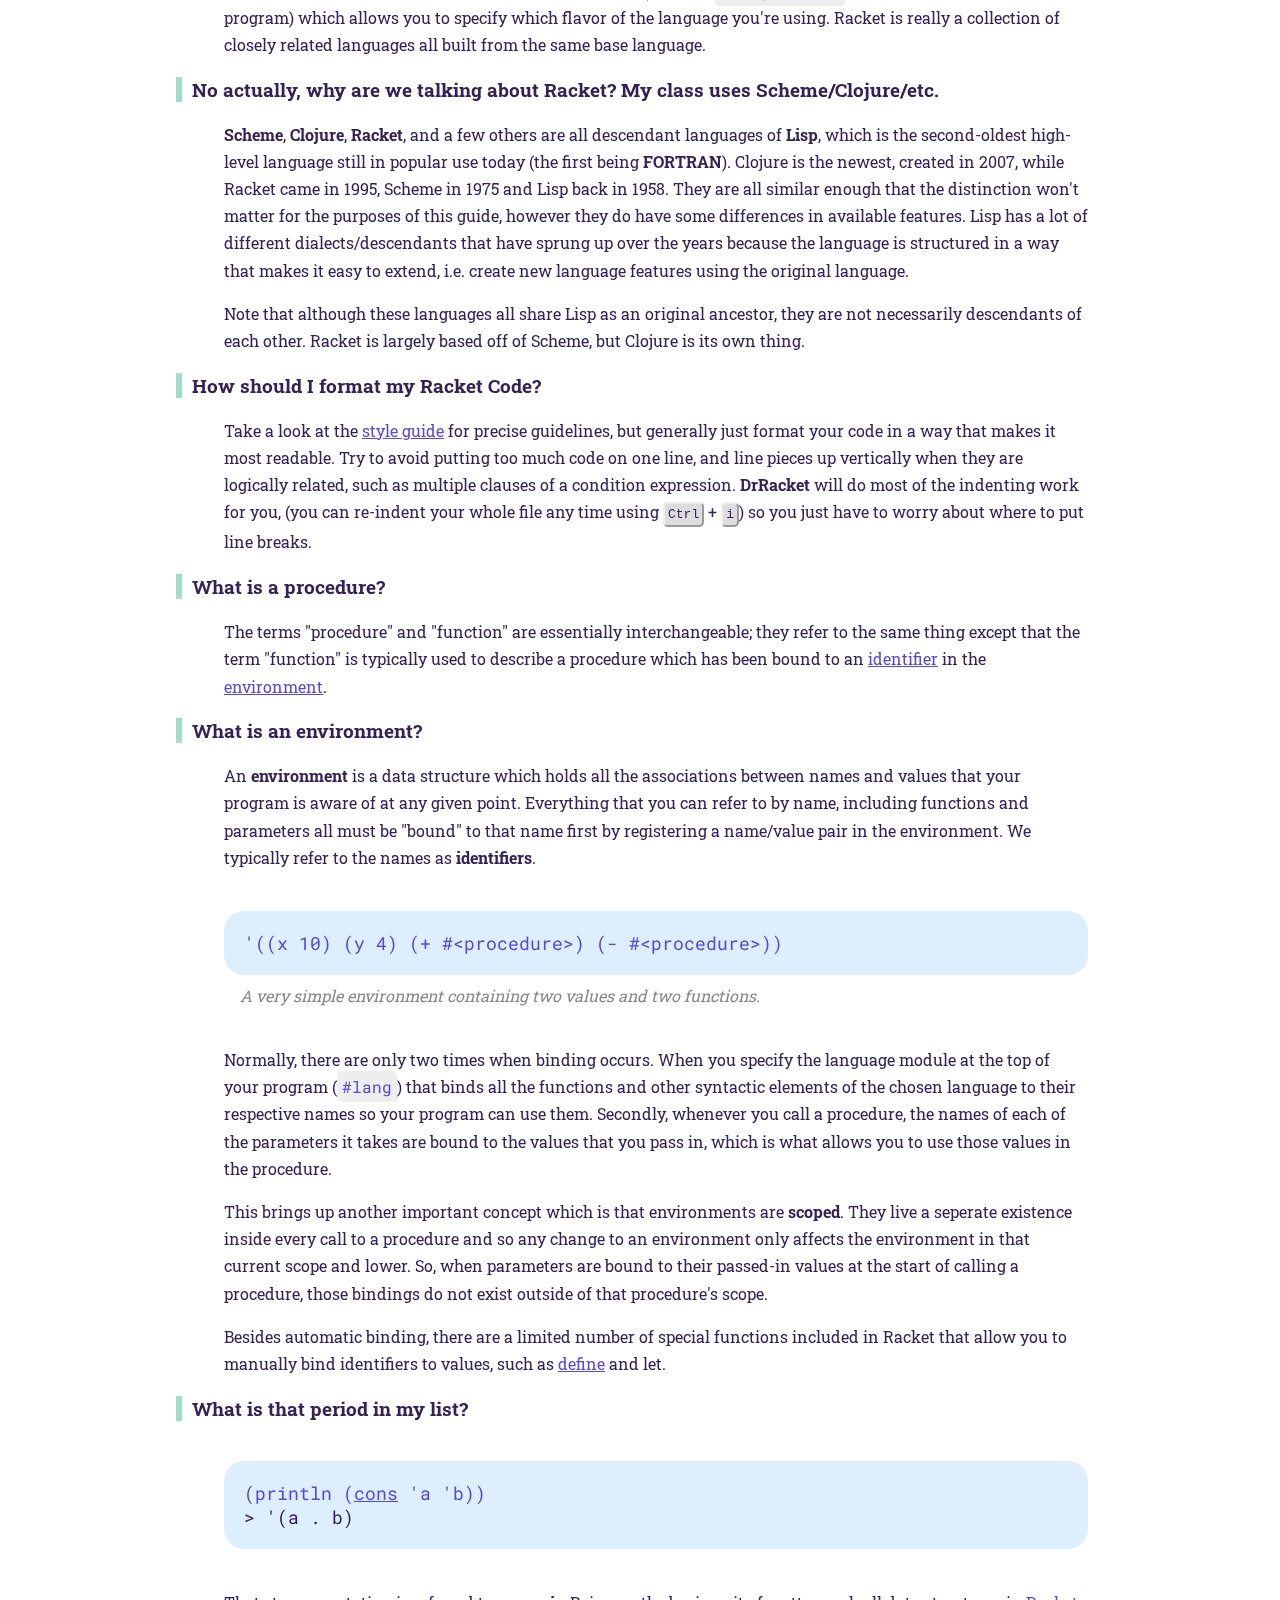
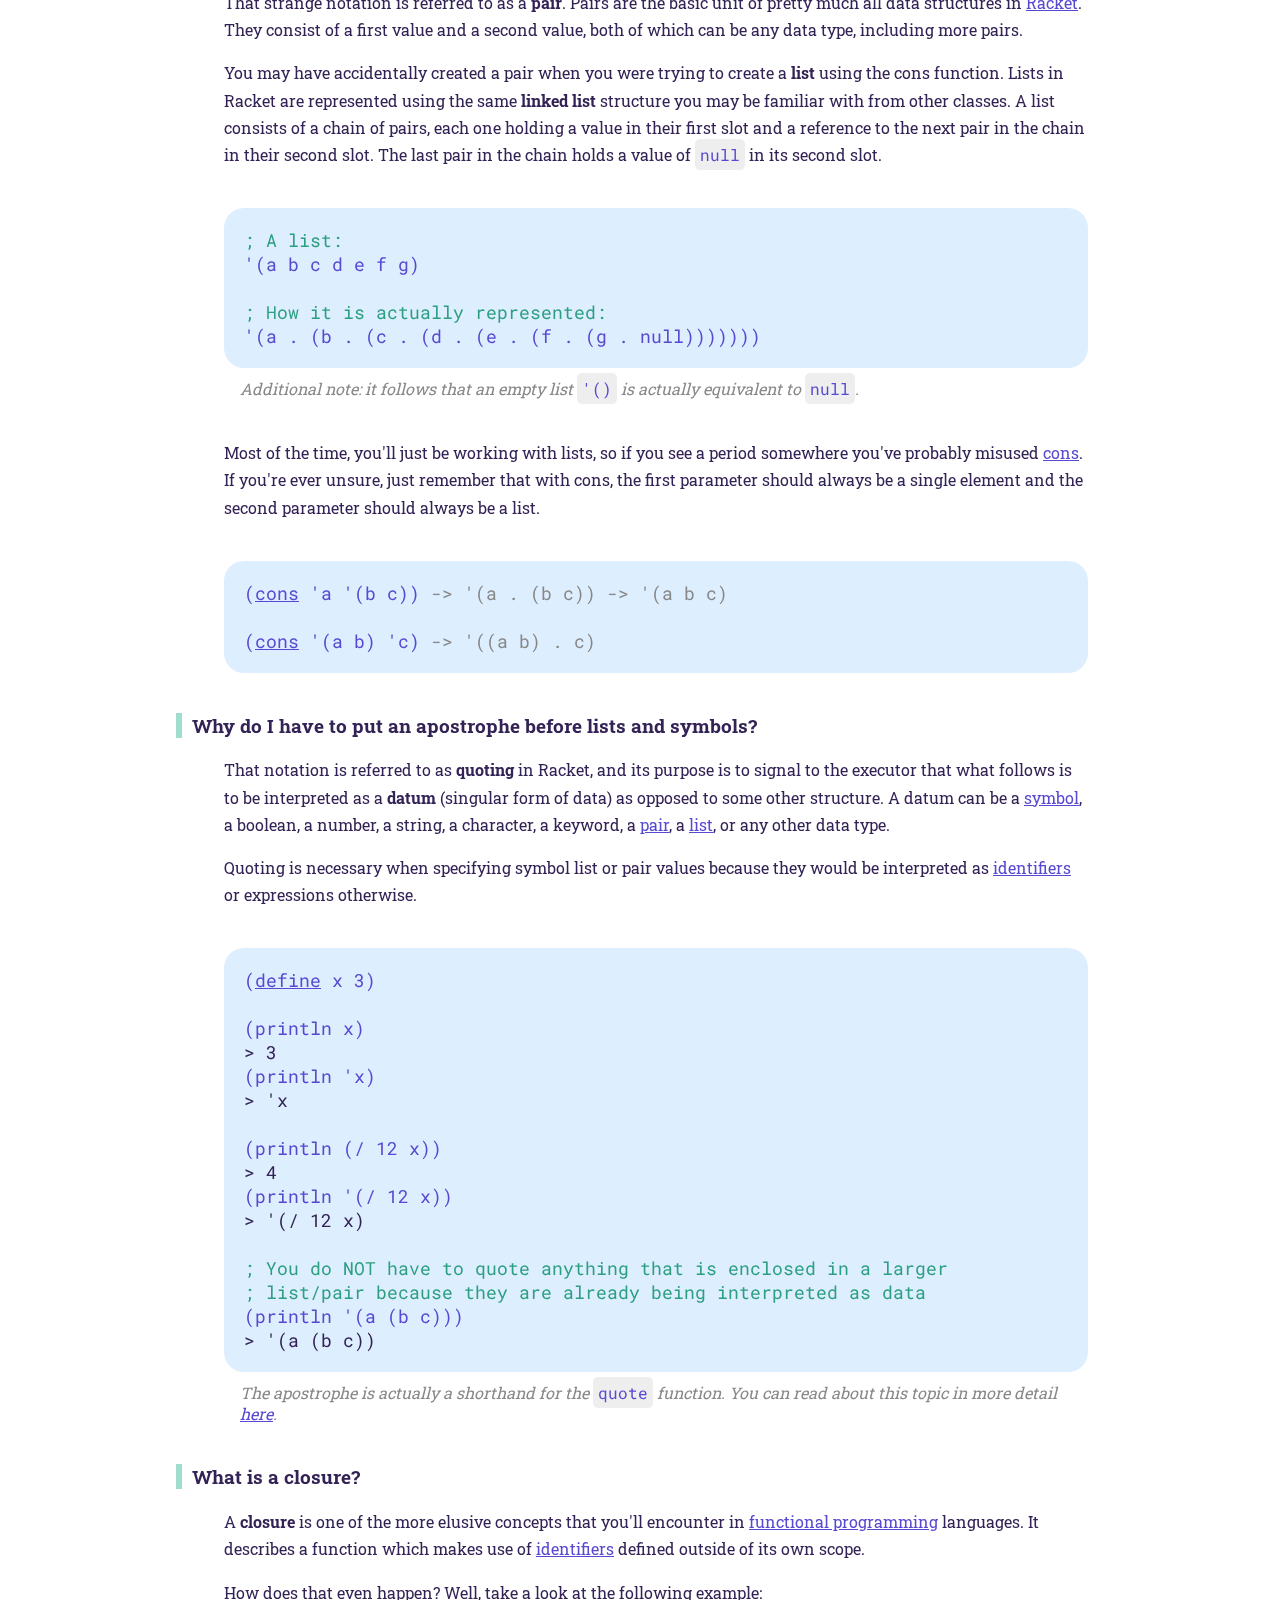
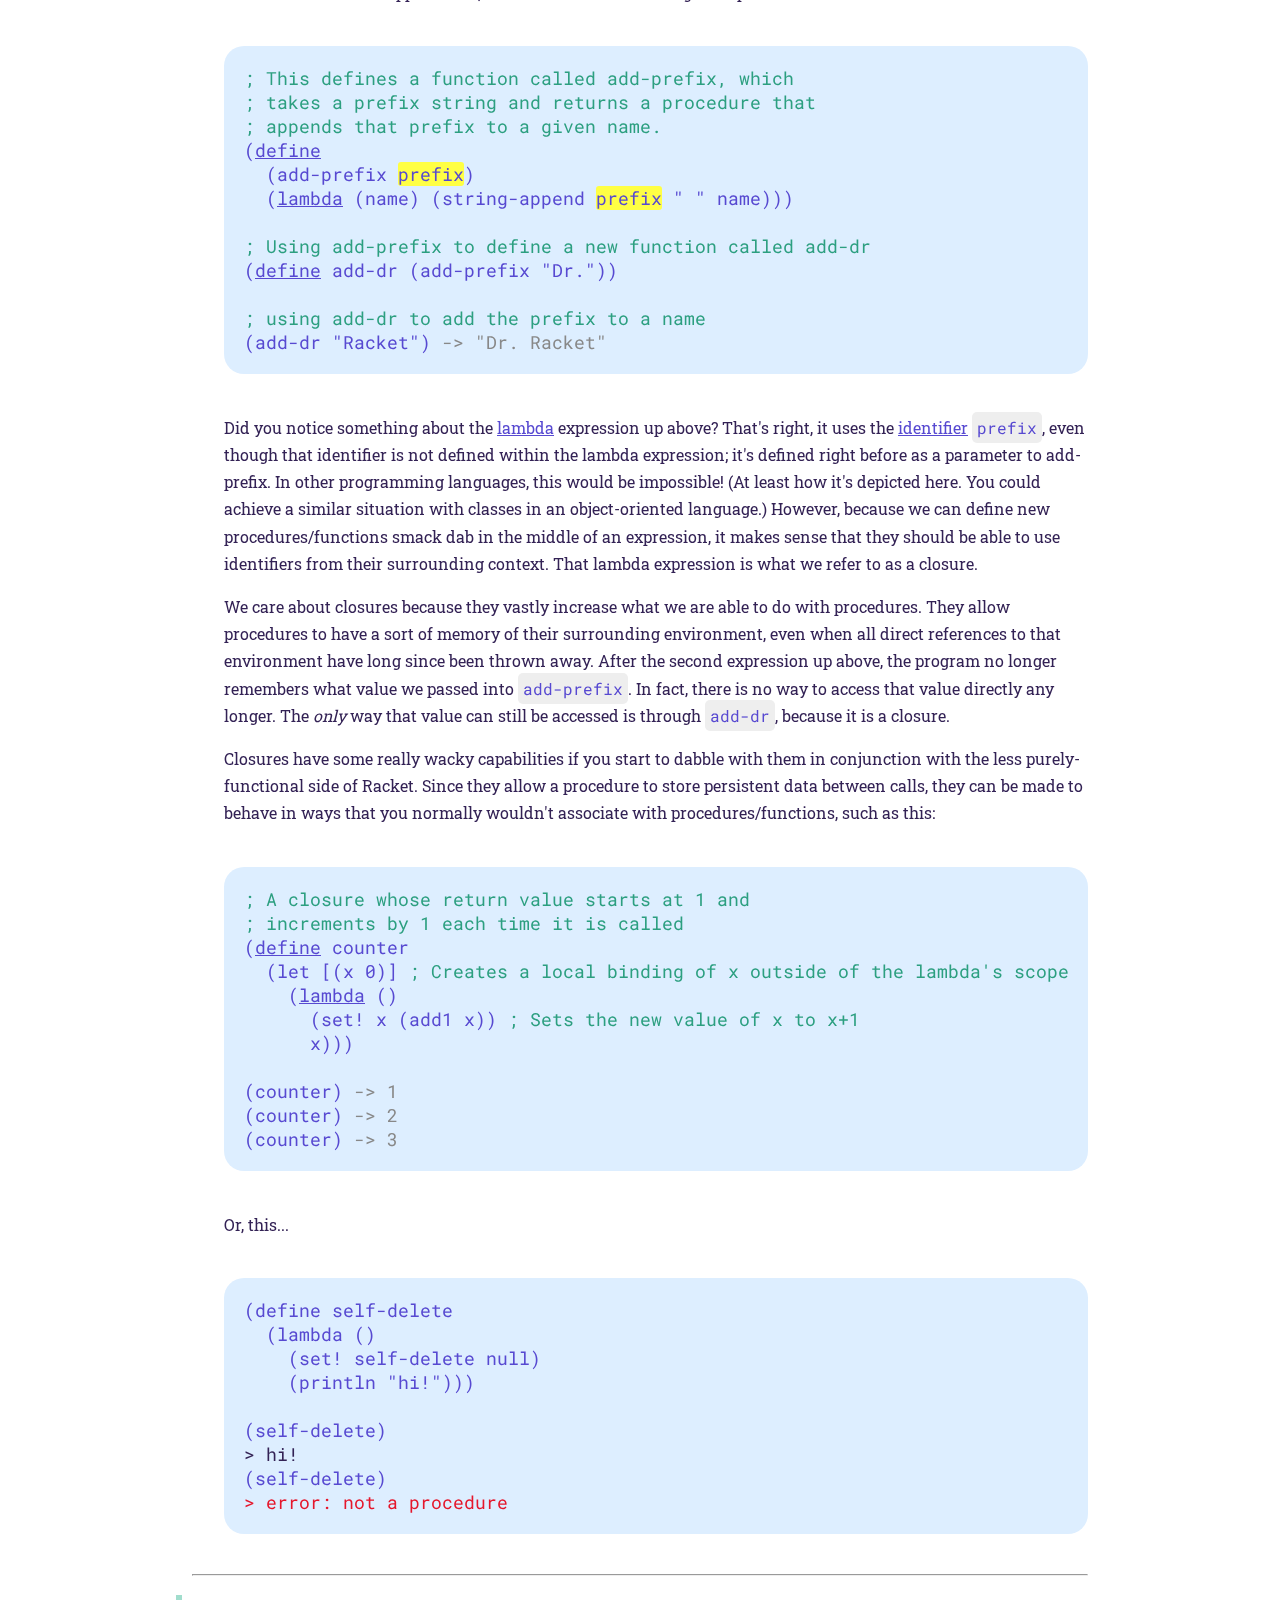
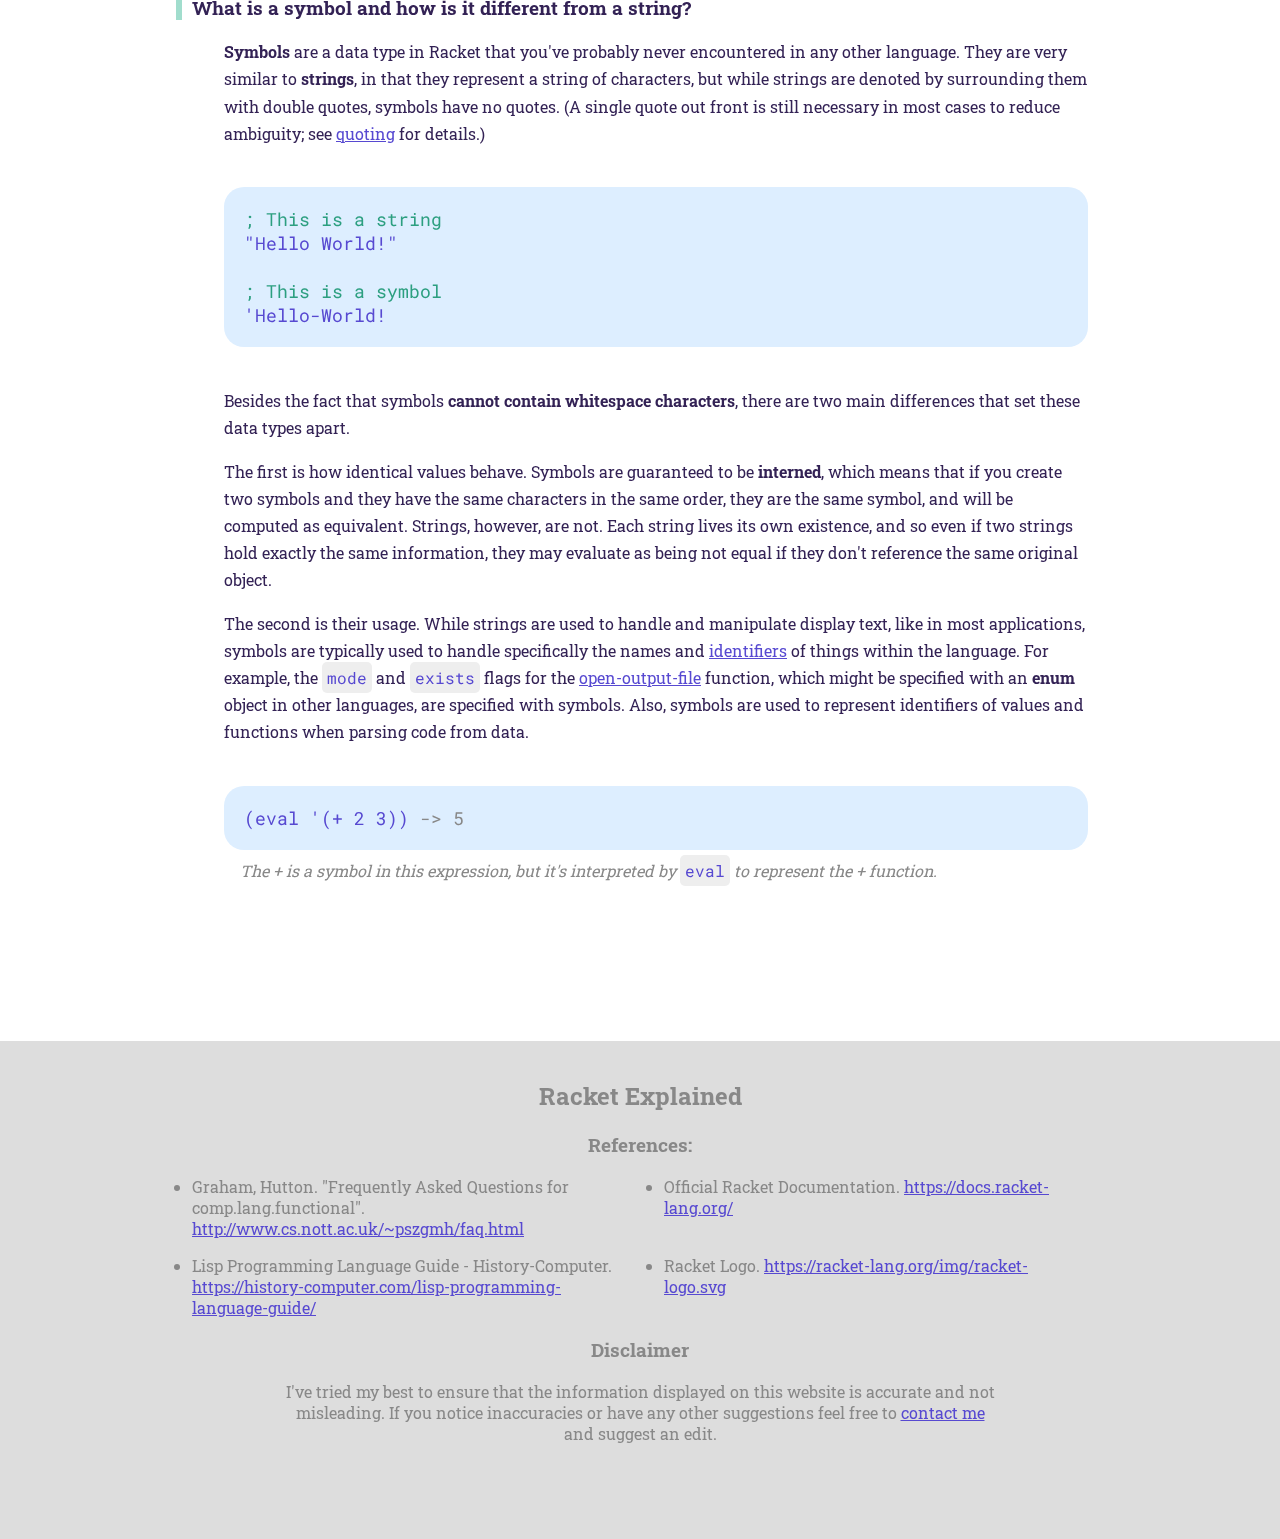
==== commit b90e2d7b: "cons" ====
--- a/faq.html
+++ b/faq.html
@@ -136,14 +136,14 @@
         <h3 id="what-are-pairs-and-lists">What is that period in my list?</h3>
         <section>
             <figure>
-                <pre><code>(println (cons 'a 'b))
+                <pre><code>(println (<span class="linkgen">cons</span> 'a 'b))
 <span class="output">&gt; &apos;(a . b)</span></code></pre>
             </figure>
             <p>
-                That strange notation is referred to as a <strong>pair</strong>. Pairs are the basic unit of pretty much all data structures in Racket. They consist of a first value and a second value, both of which can be any data type, including more pairs.
-            </p>
-            <p>
-                You may have accidentally created a pair when you were trying to create a <strong>list</strong> using the cons function. Lists are represented in Racket the same way <strong>linked lists</strong> are in Java. A list consists of a chain of pairs, each one holding a value in their first slot and a reference to the next pair in the chain in their second slot. The last pair in the chain holds a value of <code>null</code> in its second slot.
+                That strange notation is referred to as a <strong>pair</strong>. Pairs are the basic unit of pretty much all data structures in <span class="linkgen">Racket</span>. They consist of a first value and a second value, both of which can be any data type, including more pairs.
+            </p>
+            <p>
+                You may have accidentally created a pair when you were trying to create a <strong>list</strong> using the cons function. Lists in Racket are represented using the same <strong>linked list</strong> structure you may be familiar with from other classes. A list consists of a chain of pairs, each one holding a value in their first slot and a reference to the next pair in the chain in their second slot. The last pair in the chain holds a value of <code>null</code> in its second slot.
             </p>
 
             <figure>
@@ -156,13 +156,13 @@
             </figure>
 
             <p>
-                Most of the time, you'll just be working with lists, so if you see a period somewhere you've probably misused cons. If you're ever unsure, just remember that with cons, the first parameter should always be a single element and the second parameter should always be a list.
-            </p>
-
-            <figure>
-                <pre><code>(cons &apos;a &apos;(b c)) <span class="note">-&gt; &apos;(a . (b c)) -&gt; &apos;(a b c)</span>
-
-(cons &apos;(a b) &apos;c) <span class="note">-&gt; &apos;((a b) . c)</span></code></pre>
+                Most of the time, you'll just be working with lists, so if you see a period somewhere you've probably misused <span class="linkgen">cons</span>. If you're ever unsure, just remember that with cons, the first parameter should always be a single element and the second parameter should always be a list.
+            </p>
+
+            <figure>
+                <pre><code>(<span class="linkgen">cons</span> &apos;a &apos;(b c)) <span class="note">-&gt; &apos;(a . (b c)) -&gt; &apos;(a b c)</span>
+
+(<span class="linkgen">cons</span> &apos;(a b) &apos;c) <span class="note">-&gt; &apos;((a b) . c)</span></code></pre>
             </figure>
         </section>
         <h3 id="what-is-quoting">Why do I have to put an apostrophe before lists and symbols?</h3>
--- a/css/style.css
+++ b/css/style.css
@@ -281,6 +281,10 @@
     overflow-x: auto;
 }
 
+pre.sectionhead {
+    background-color: #ddf5ef;
+}
+
 code {
     font-family: "Roboto Mono", monospace;
     font-style: normal;
@@ -455,7 +459,7 @@
     }
 
     #page-nav-menu ul {
-        max-height: calc(100vh - 8em);
+        max-height: calc(100vh - 15em);
     }
 
     main {
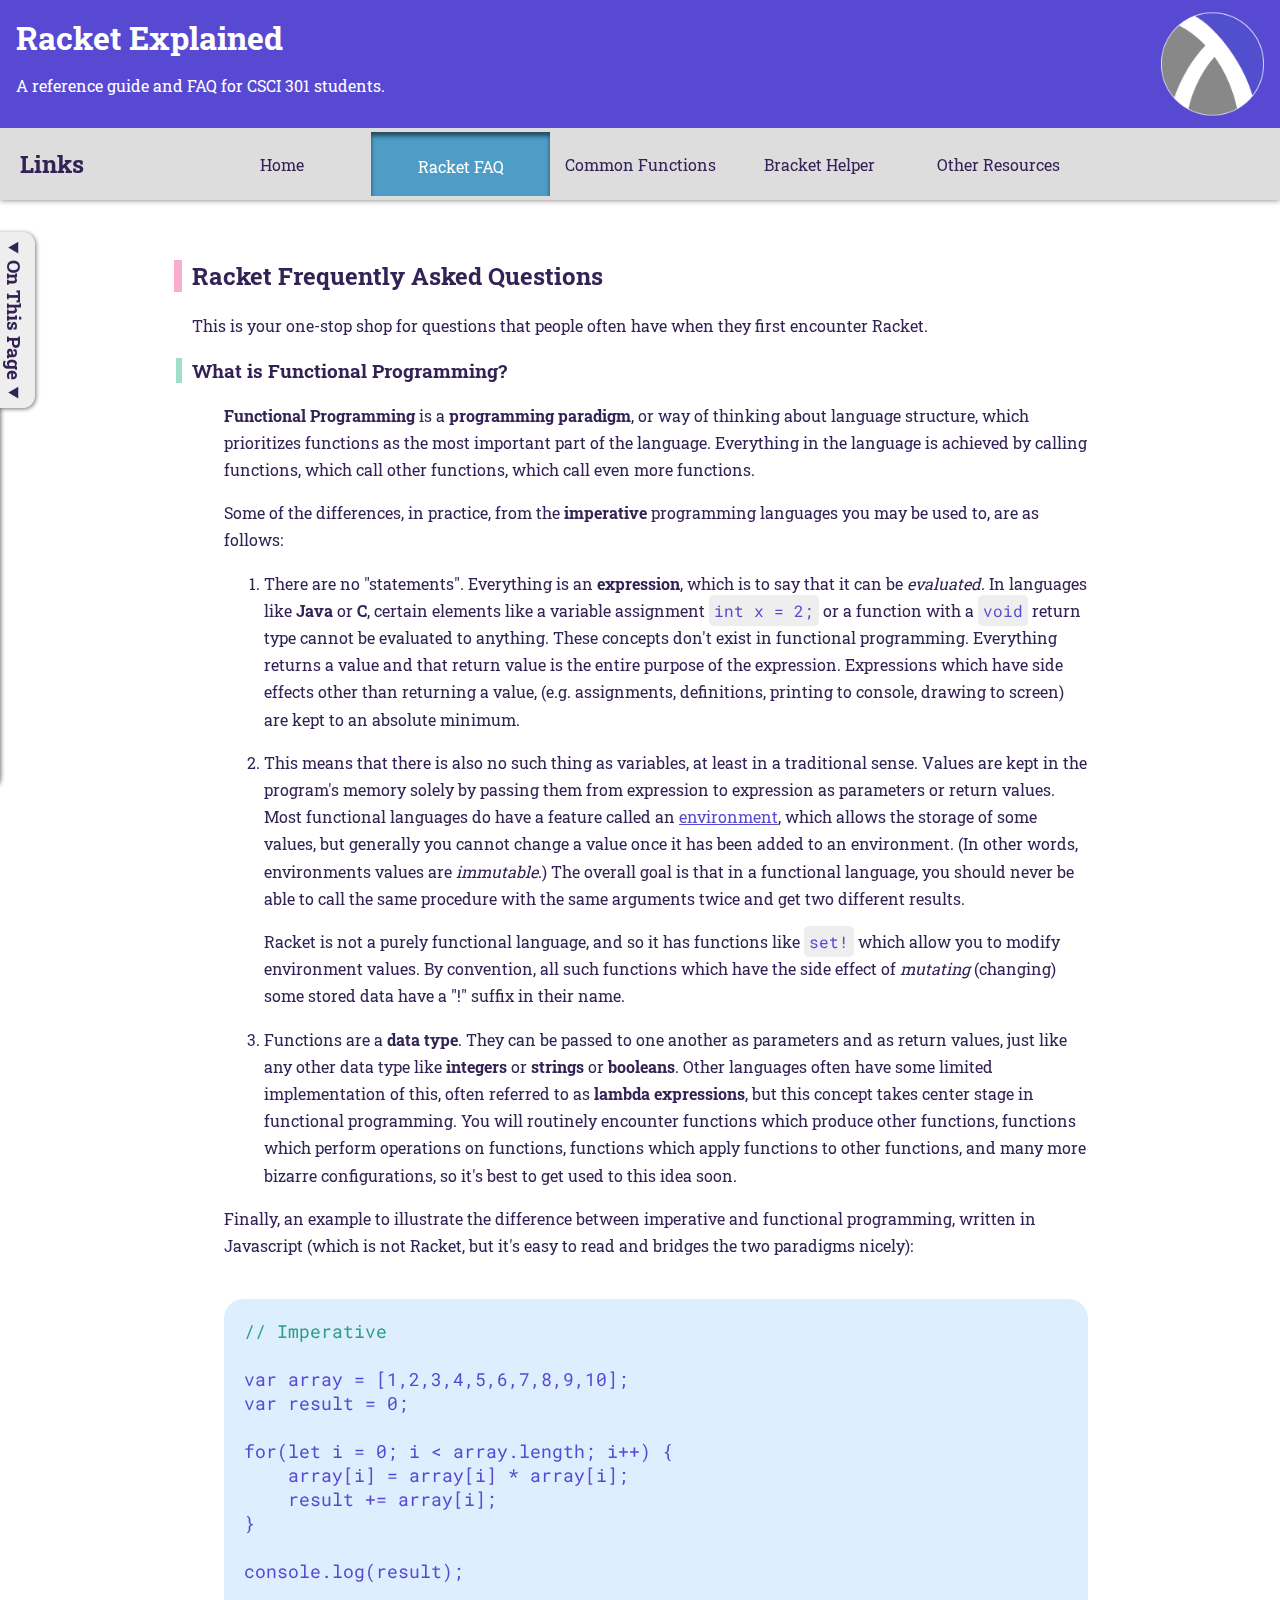
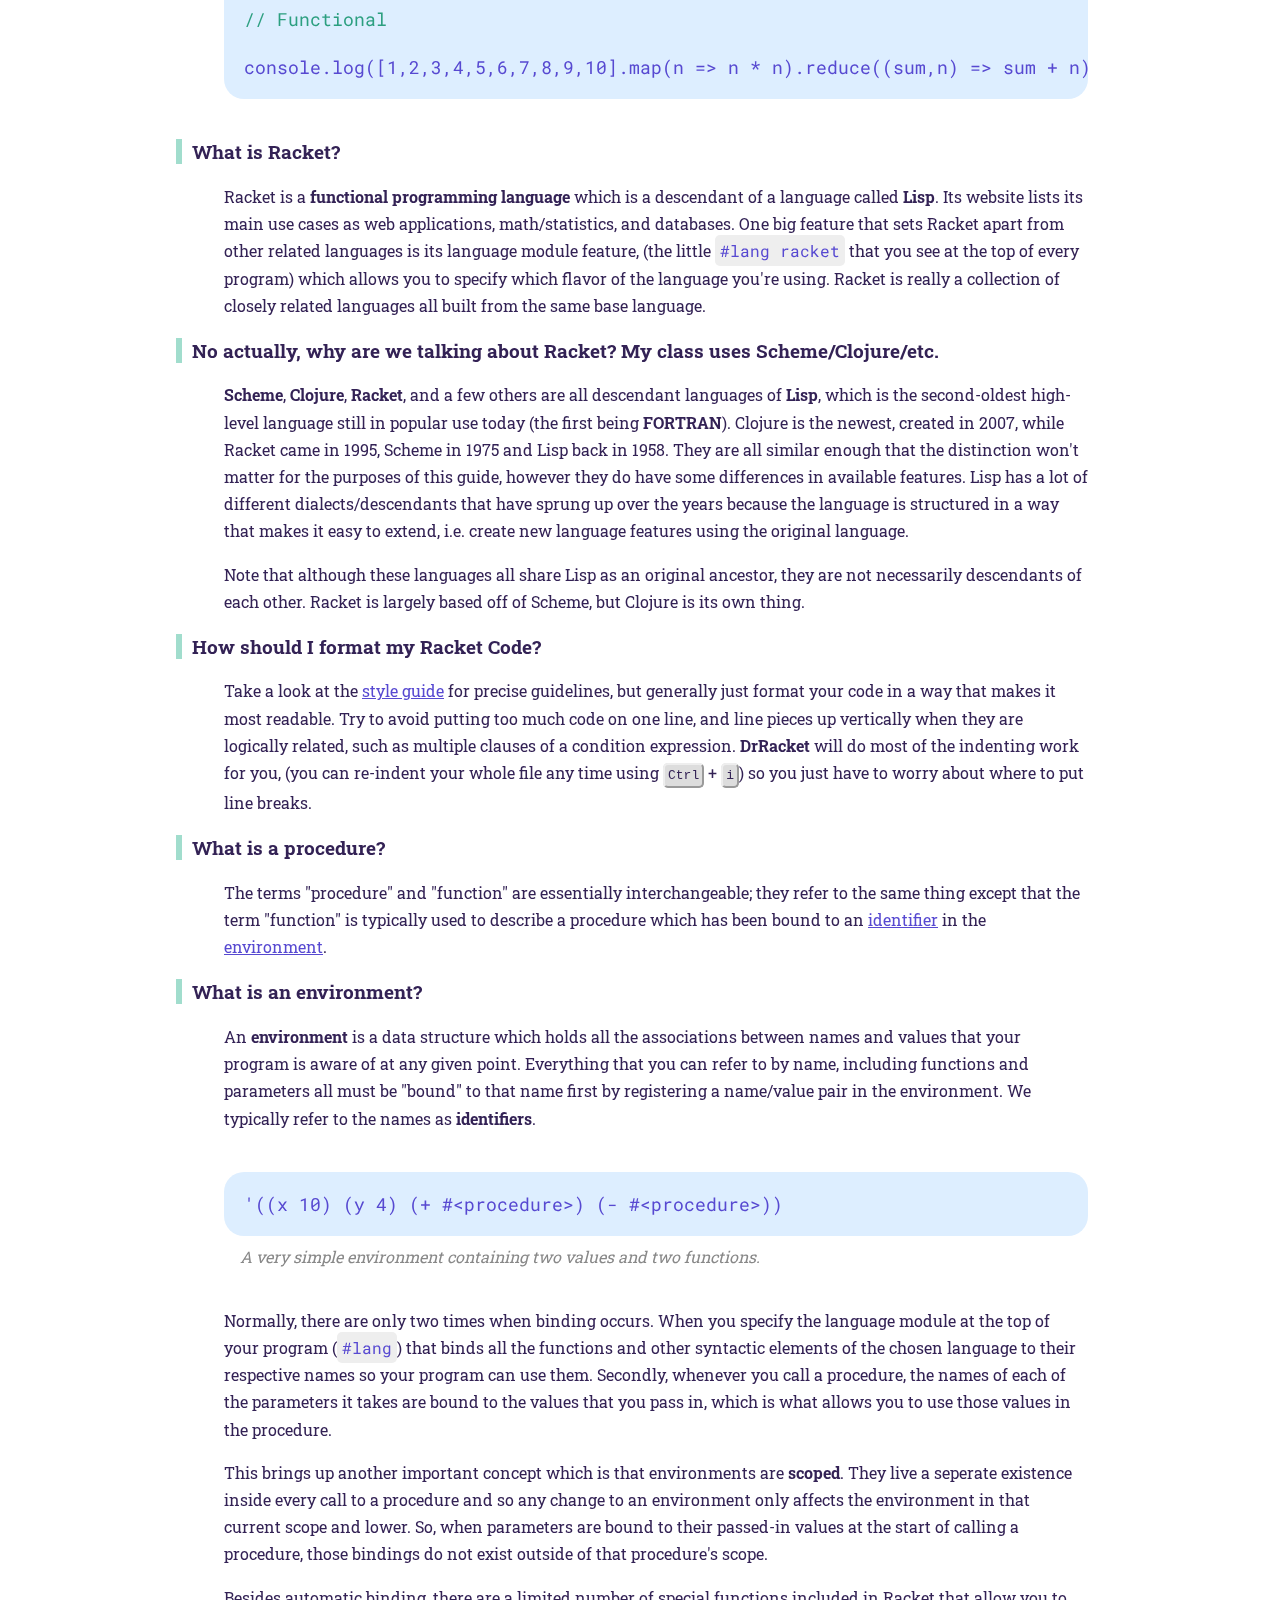
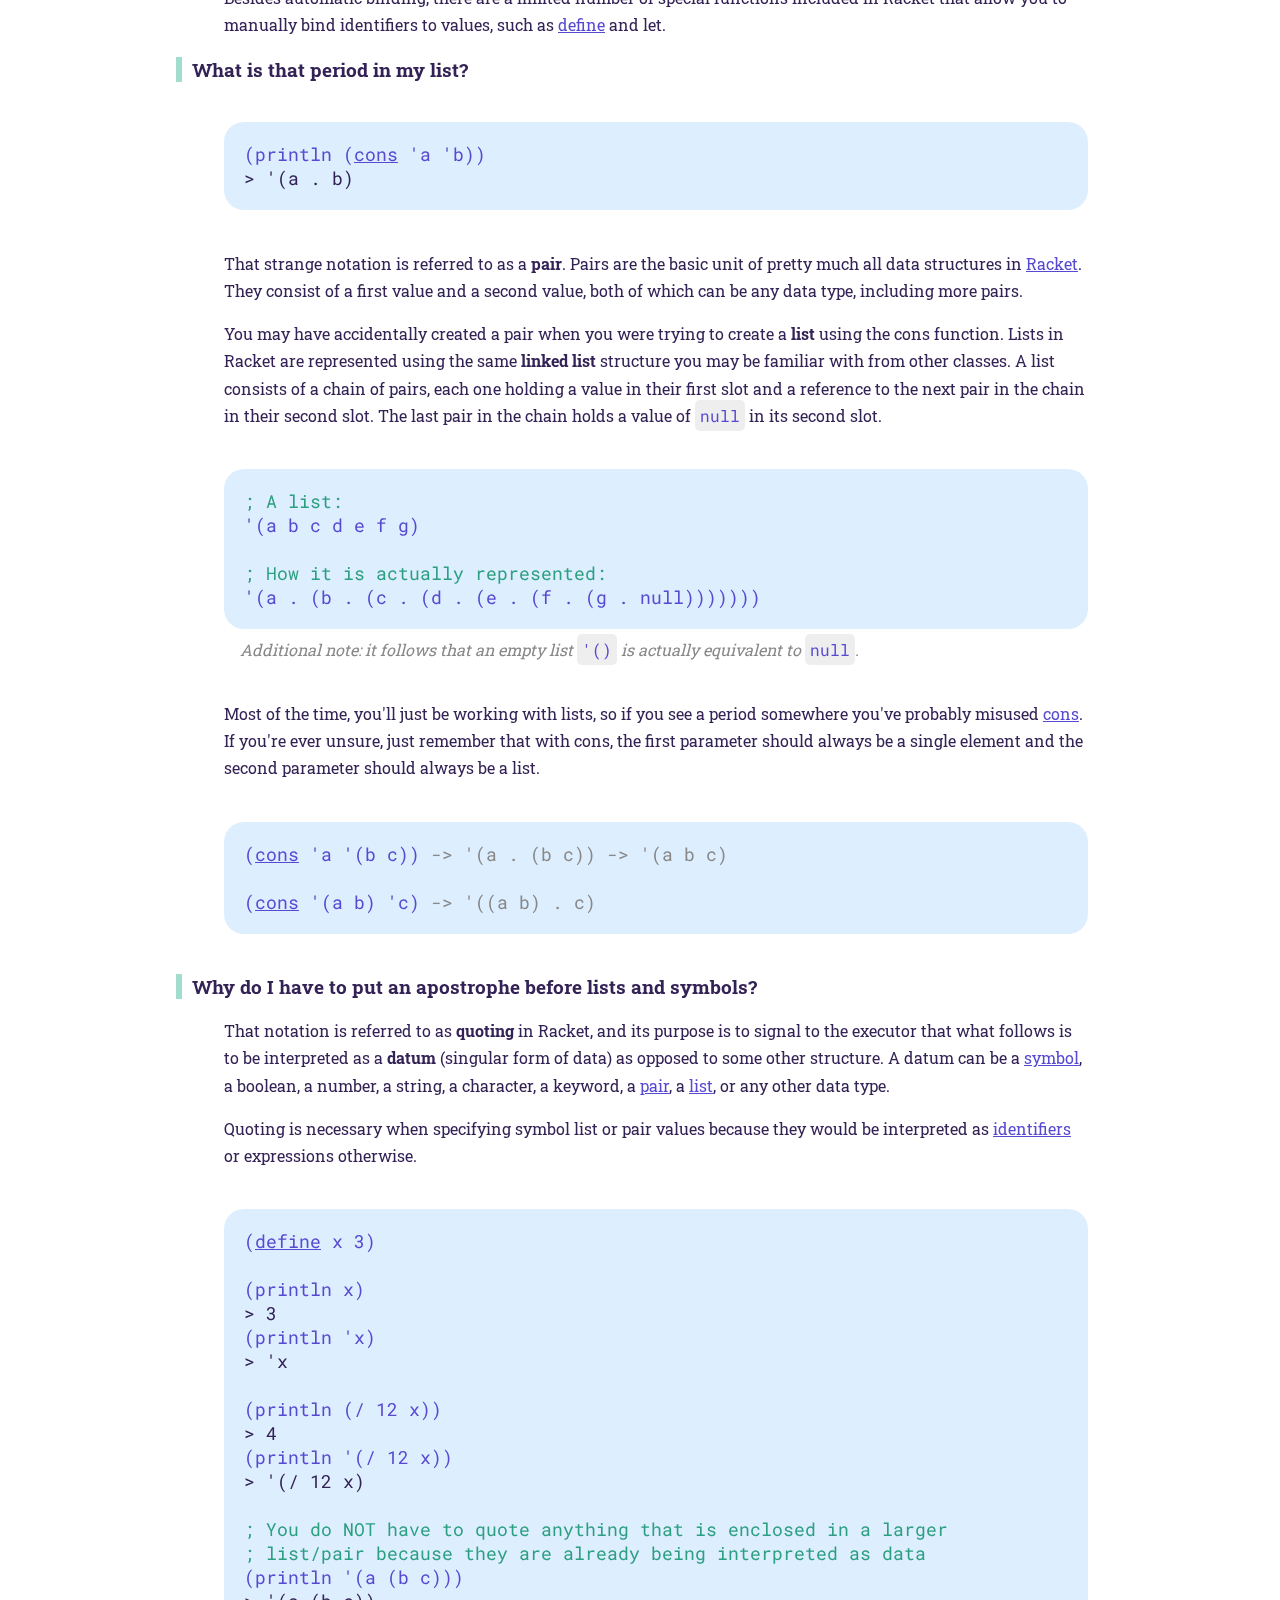
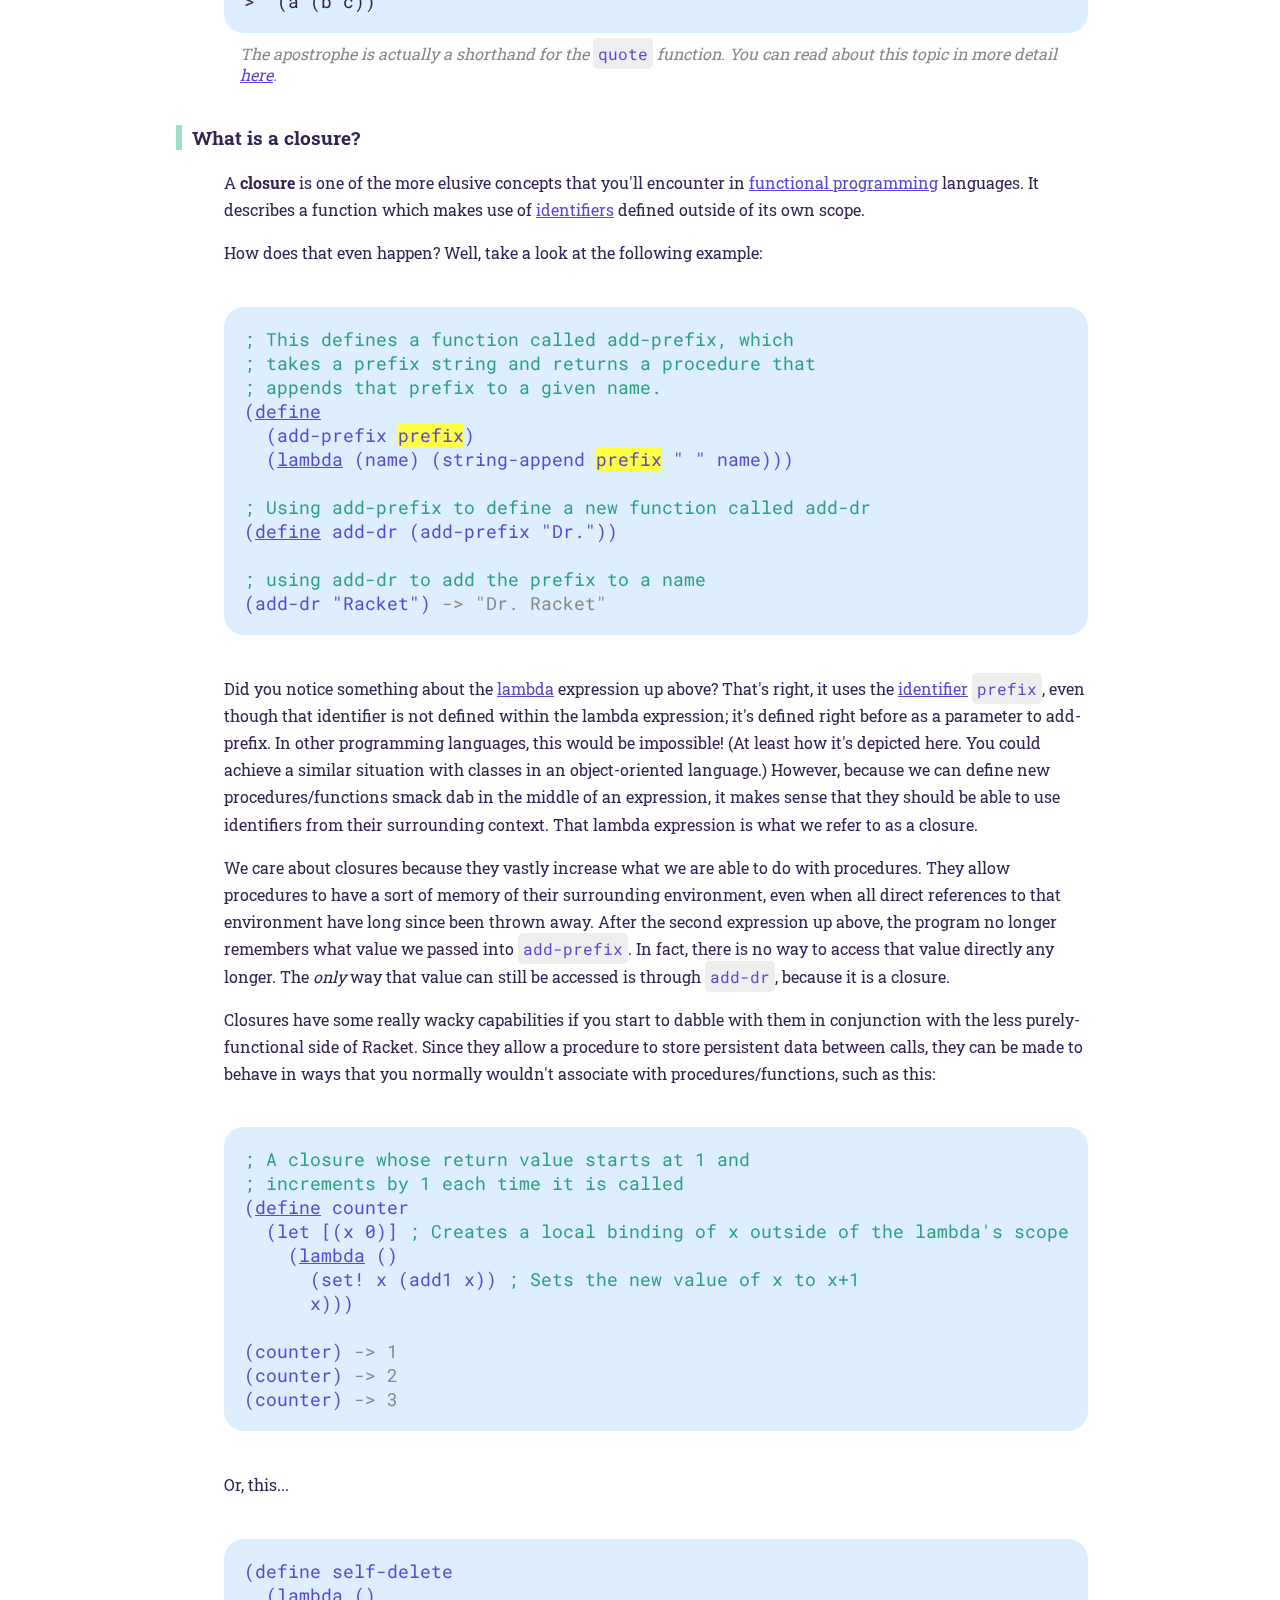
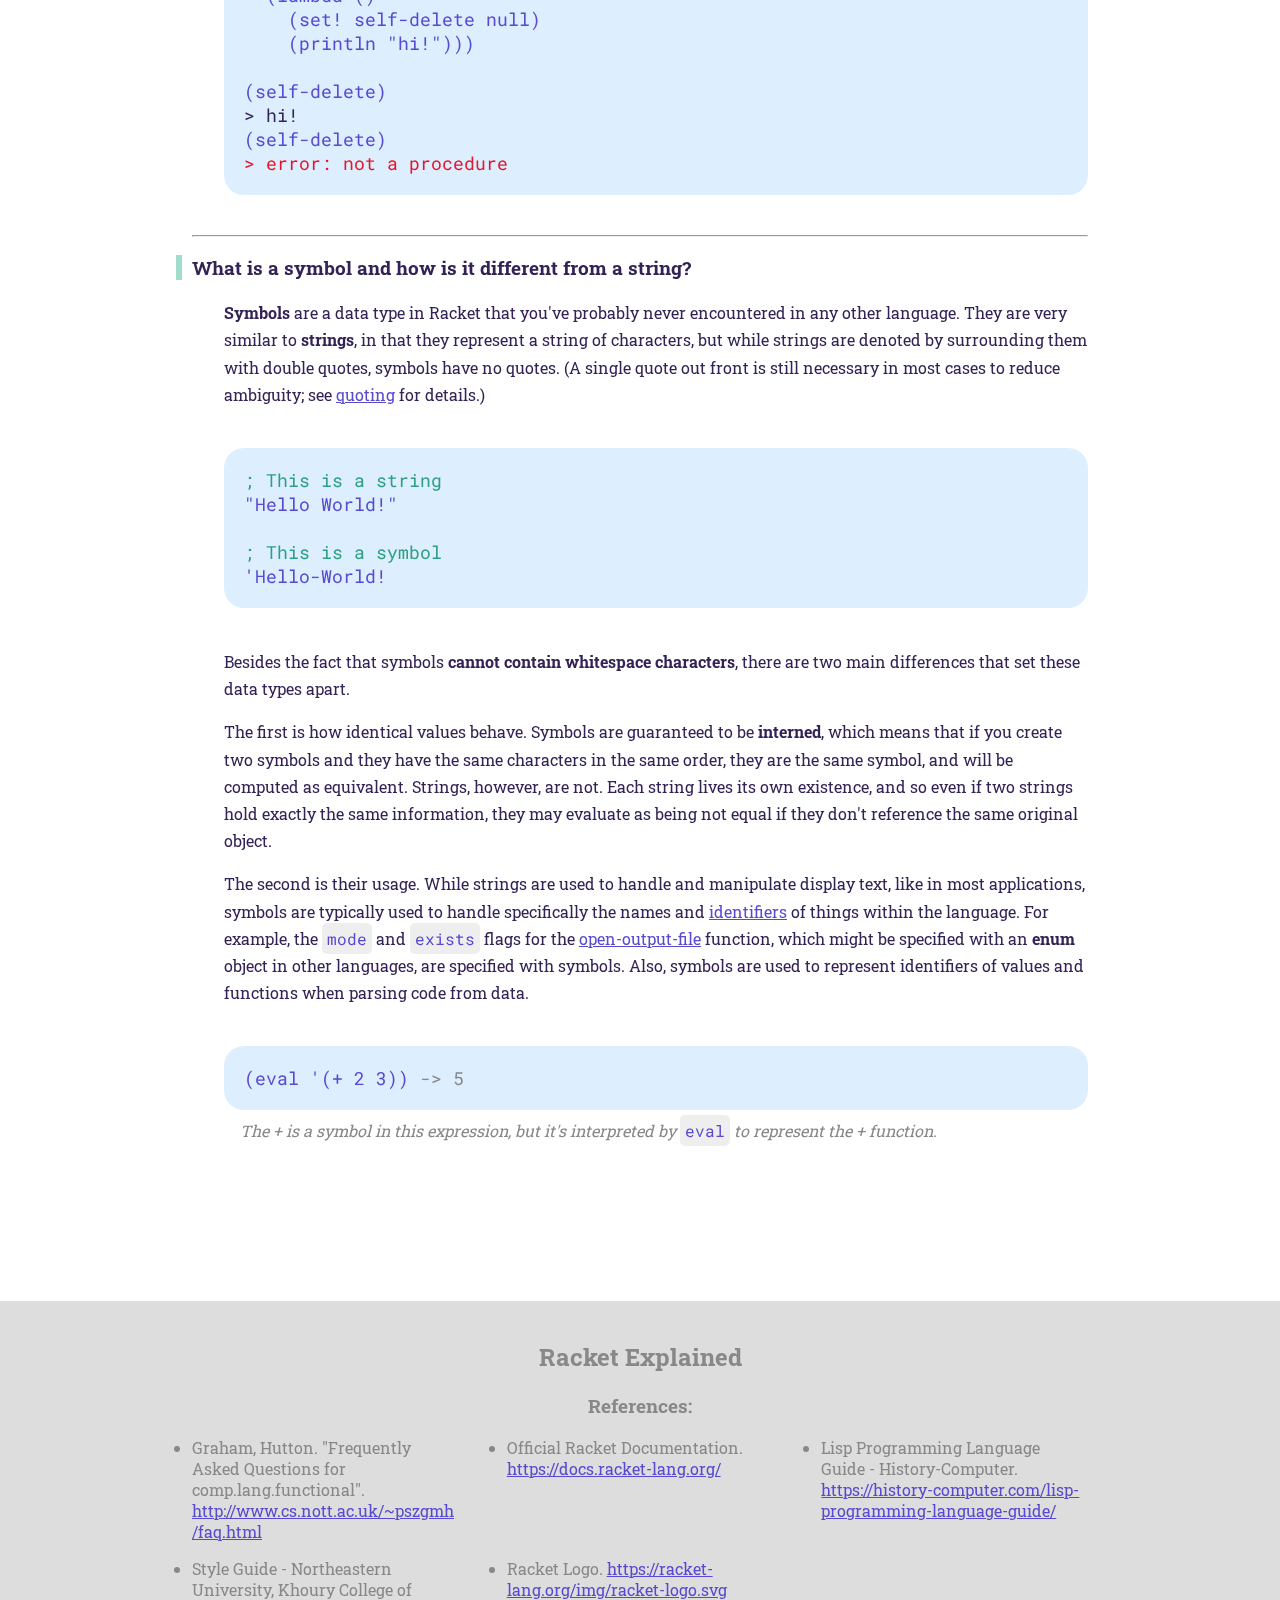
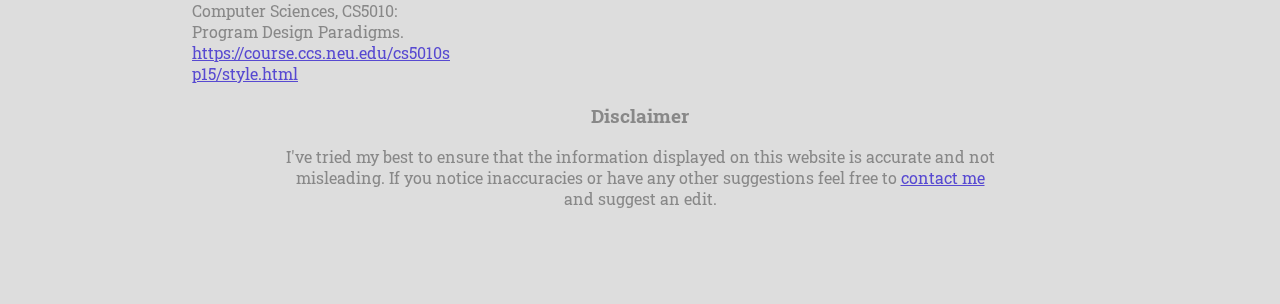
==== commit 78f22b35: "improved language and references layout" ====
--- a/faq.html
+++ b/faq.html
@@ -58,17 +58,20 @@
             <ol>
                 <li>
                     <p>
-                        There are no "statements". Everything is an <strong>expression</strong>, which is to say that it can be <em>evaluated</em>. In languages like <strong>Java</strong> or <strong>C</strong>, certain elements like a variable assignment <code>int x = 2;</code> or a function with a <code>void</code> return type cannot be evaluated to anything. These concepts don't exist in functional programming. Everything returns a value and functions which have side effects other than returning a value are kept to a minimum.
+                        There are no "statements". Everything is an <strong>expression</strong>, which is to say that it can be <em>evaluated</em>. In languages like <strong>Java</strong> or <strong>C</strong>, certain elements like a variable assignment <code>int x = 2;</code> or a function with a <code>void</code> return type cannot be evaluated to anything. These concepts don't exist in functional programming. Everything returns a value and that return value is the entire purpose of the expression. Expressions which have side effects other than returning a value, (e.g. assignments, definitions, printing to console, drawing to screen) are kept to an absolute minimum.
                     </p>
                 </li>
                 <li>
                     <p>
-                        This means that there is also no such thing as variables, at least in a traditional sense. What <strong>Racket</strong> does have is a concept called an <span class="linkgen">environment</span>.
+                        This means that there is also no such thing as variables, at least in a traditional sense. Values are kept in the program's memory solely by passing them from expression to expression as parameters or return values. Most functional languages do have a feature called an <span class="linkgen">environment</span>, which allows the storage of some values, but generally you cannot change a value once it has been added to an environment. (In other words, environments values are <em>immutable</em>.) The overall goal is that in a functional language, you should never be able to call the same procedure with the same arguments twice and get two different results.
+                    </p>
+                    <p>
+                        Racket is not a purely functional language, and so it has functions like <code>set!</code> which allow you to modify environment values. By convention, all such functions which have the side effect of <em>mutating</em> (changing) some stored data have a "!" suffix in their name.
                     </p>
                 </li>
                 <li>
                     <p>
-                        Functions are a <strong>data type</strong>. They can be passed to one another as parameters and as return values, just like <strong>integers</strong> or <strong>strings</strong> or <strong>booleans</strong>. Other languages often have some limited implementation of this, often referred to as <strong>lambda expressions</strong>, but this is a central concept in functional programming. You will routinely encounter functions which produce other functions, functions which perform operations on functions, functions which apply functions to other functions, and many more bizarre configurations, so it's best to get used to this idea soon.
+                        Functions are a <strong>data type</strong>. They can be passed to one another as parameters and as return values, just like any other data type like <strong>integers</strong> or <strong>strings</strong> or <strong>booleans</strong>. Other languages often have some limited implementation of this, often referred to as <strong>lambda expressions</strong>, but this concept takes center stage in functional programming. You will routinely encounter functions which produce other functions, functions which perform operations on functions, functions which apply functions to other functions, and many more bizarre configurations, so it's best to get used to this idea soon.
                     </p>
                 </li>
             </ol>
@@ -296,6 +299,9 @@
                 Lisp Programming Language Guide - History-Computer. <a href="https://history-computer.com/lisp-programming-language-guide/">https://history-computer.com/lisp-programming-language-guide/</a>
             </li>
             <li>
+                Style Guide - Northeastern University, Khoury College of Computer Sciences, CS5010: Program Design Paradigms. <a href="https://course.ccs.neu.edu/cs5010sp15/style.html">https://course.ccs.neu.edu/cs5010sp15/style.html</a>
+            </li>
+            <li>
                 Racket Logo. <a href="https://racket-lang.org/img/racket-logo.svg">https://racket-lang.org/img/racket-logo.svg</a>
             </li>
         </ul>
--- a/css/style.css
+++ b/css/style.css
@@ -397,8 +397,10 @@
 }
 
 footer ul {
-    display: flex;
-    flex-flow: row wrap;
+    /* display: flex;
+    flex-flow: row wrap; */
+    display: grid;
+    grid-template-columns: repeat(1, 1fr);
     margin: auto;
     padding: 0;
     -moz-column-gap: 3em;
@@ -408,9 +410,22 @@
 
 footer ul li {
     text-align: left;
-    flex-basis: 300px;
-    flex-grow: 1;
     word-break: break-word;
+}
+
+/* Change number of columns in references based on screen width */
+@media screen and (min-width: 768px) {
+    footer ul {
+        grid-template-columns: repeat(2, 1fr);
+        
+    }
+}
+
+@media screen and (min-width: 1280px) {
+    footer ul {
+        grid-template-columns: repeat(3, 1fr);
+        
+    }
 }
 
 /* Responsive nav menu */
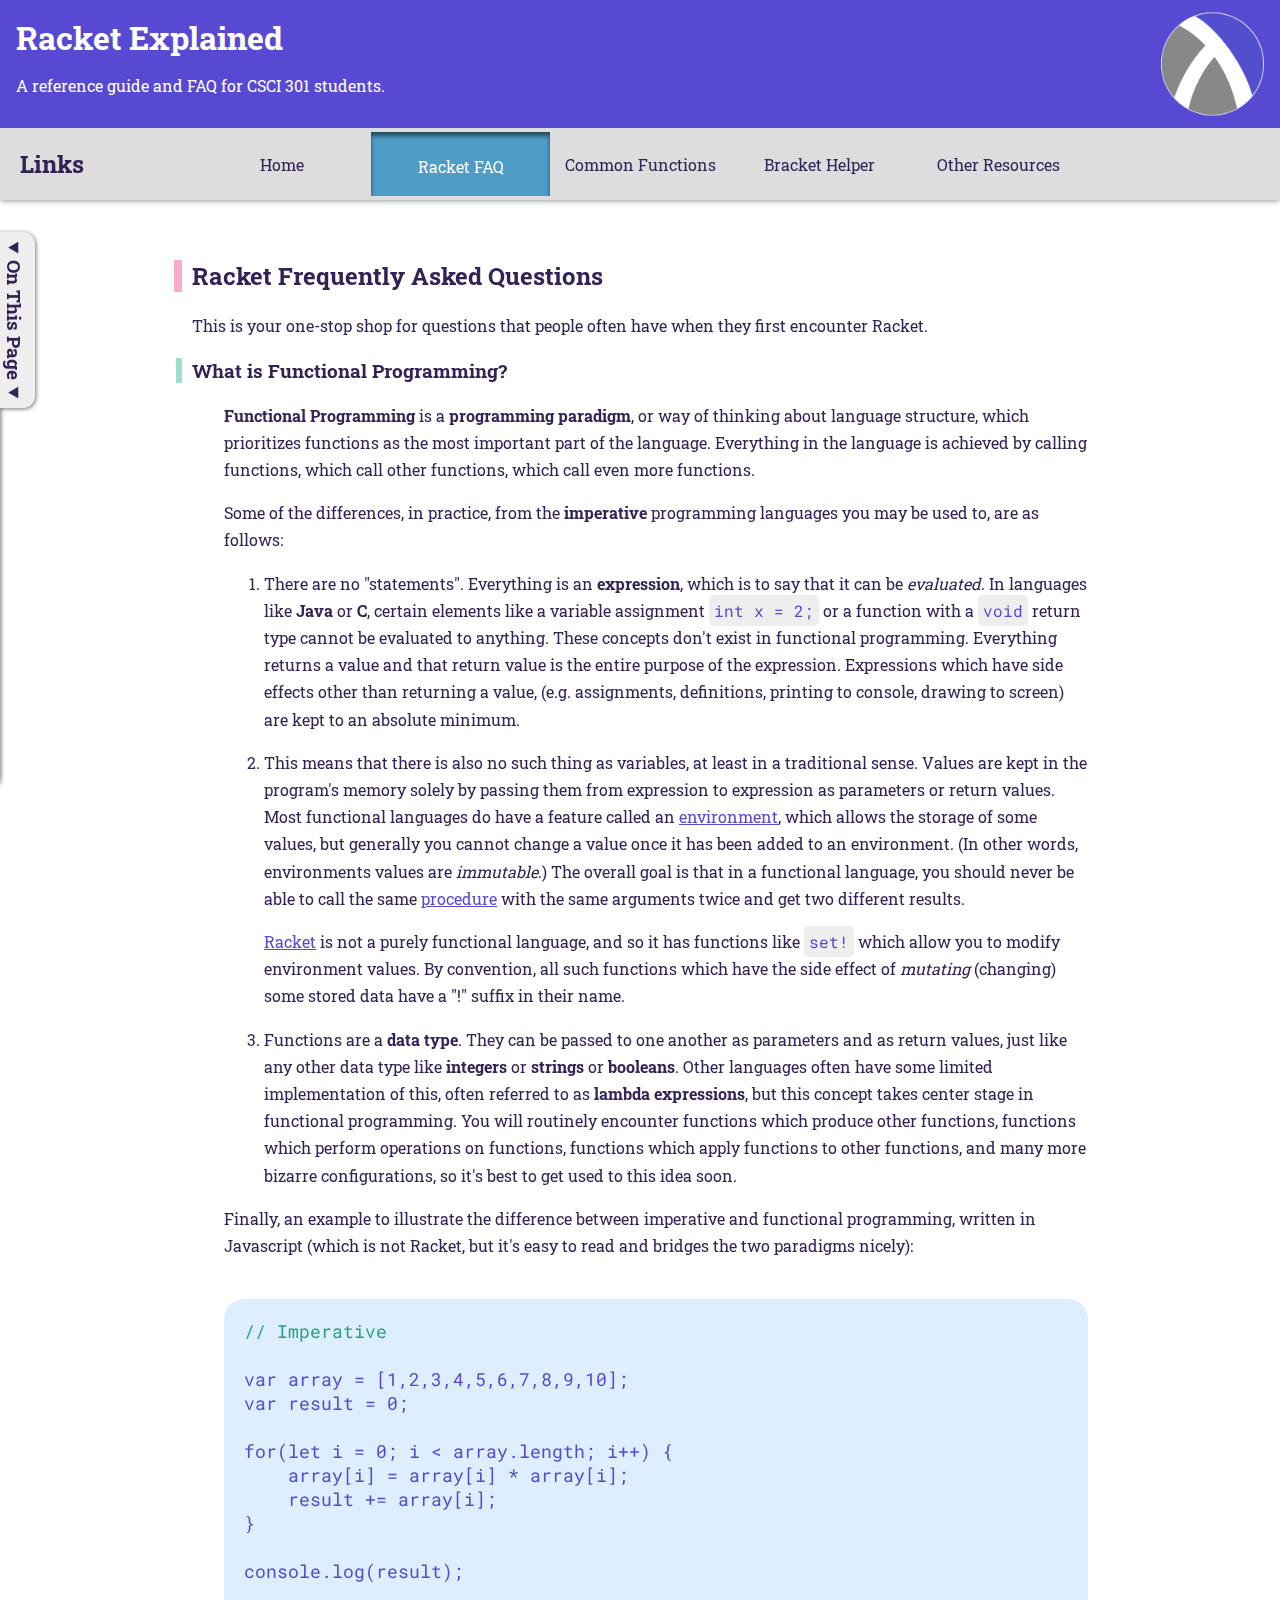
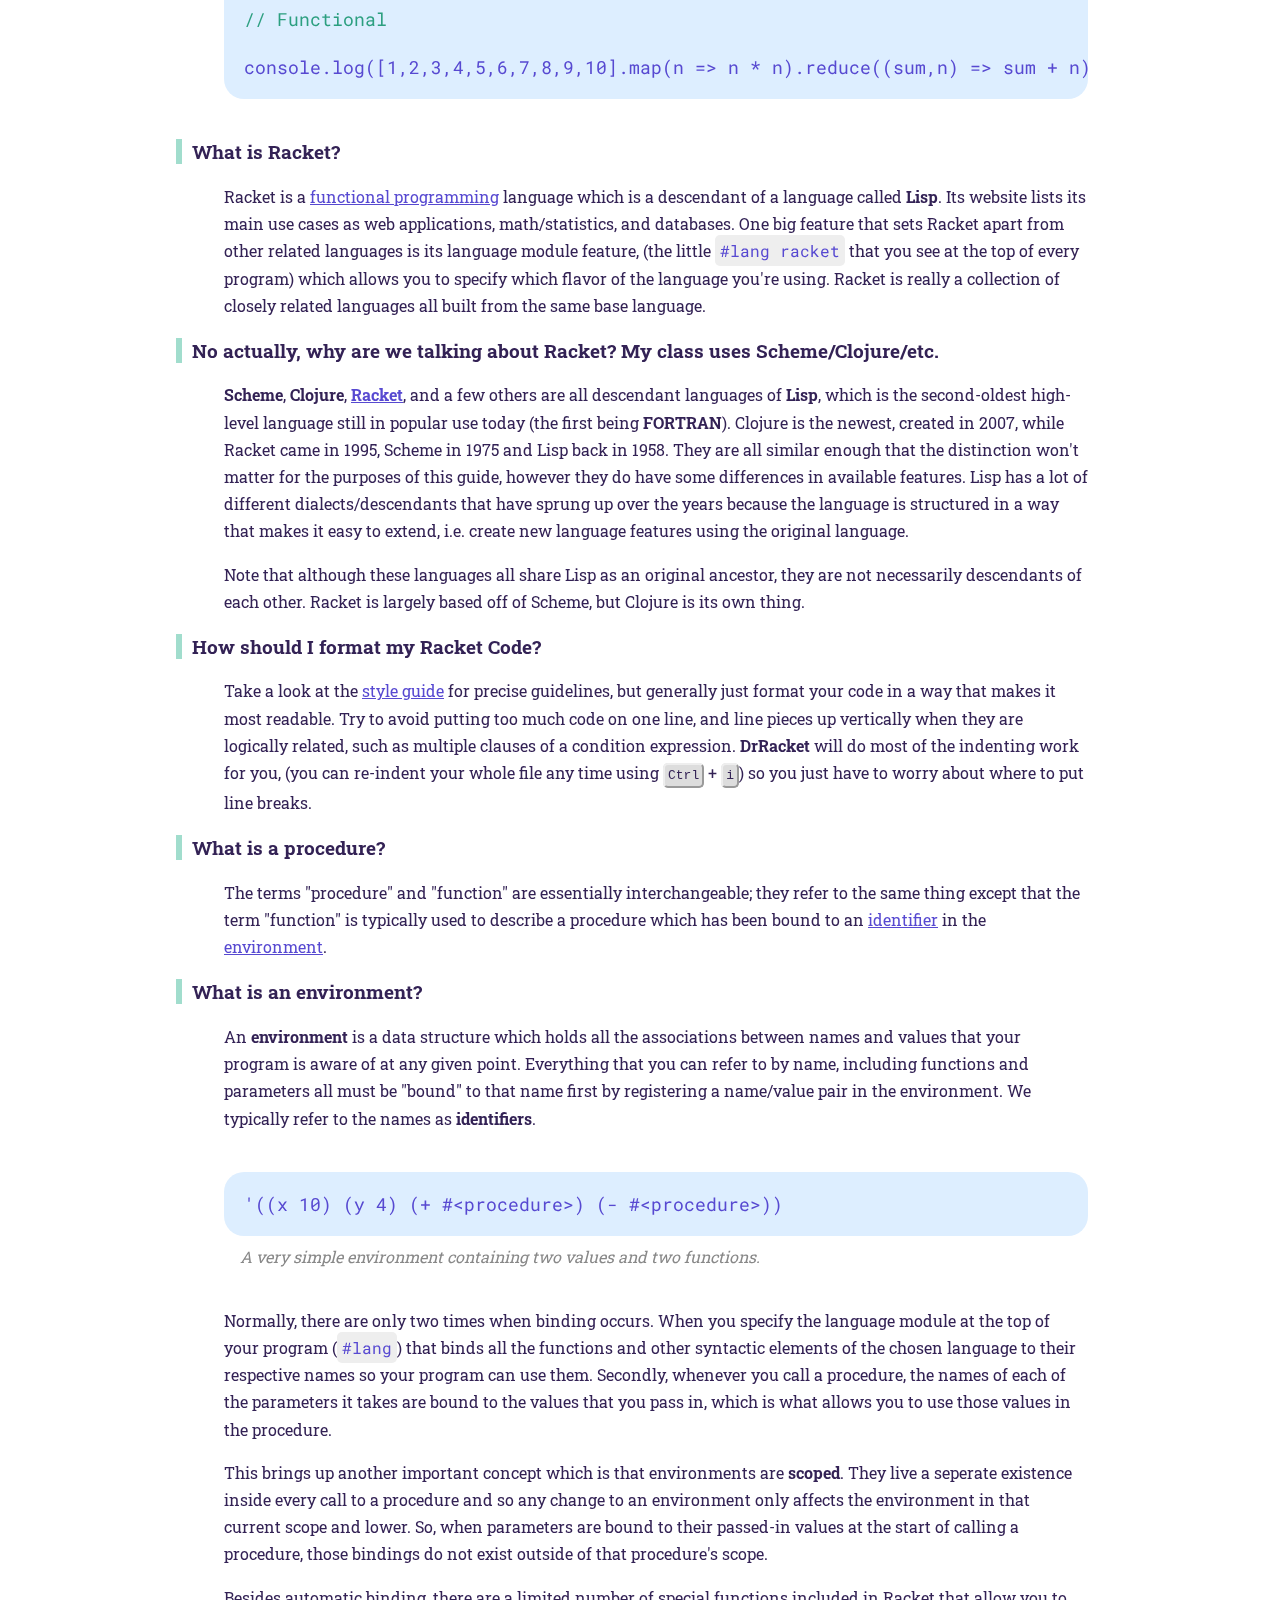
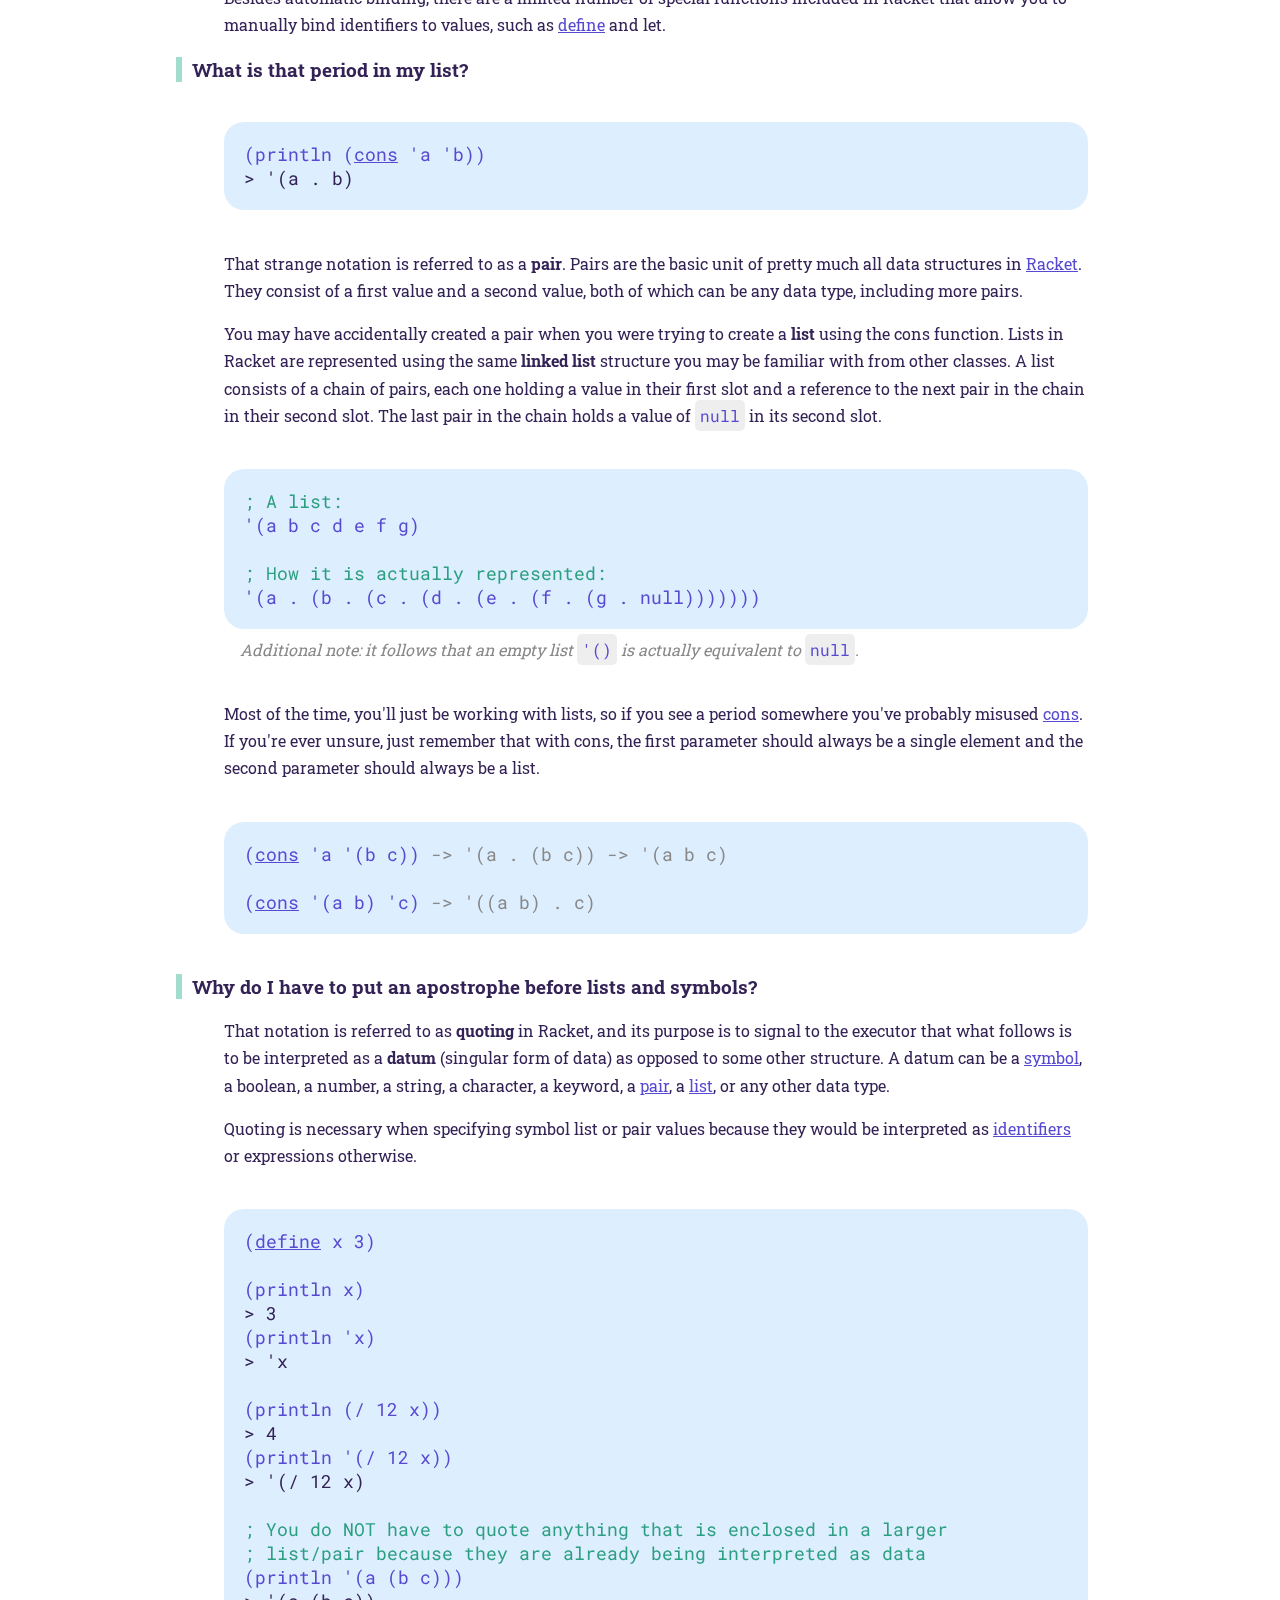
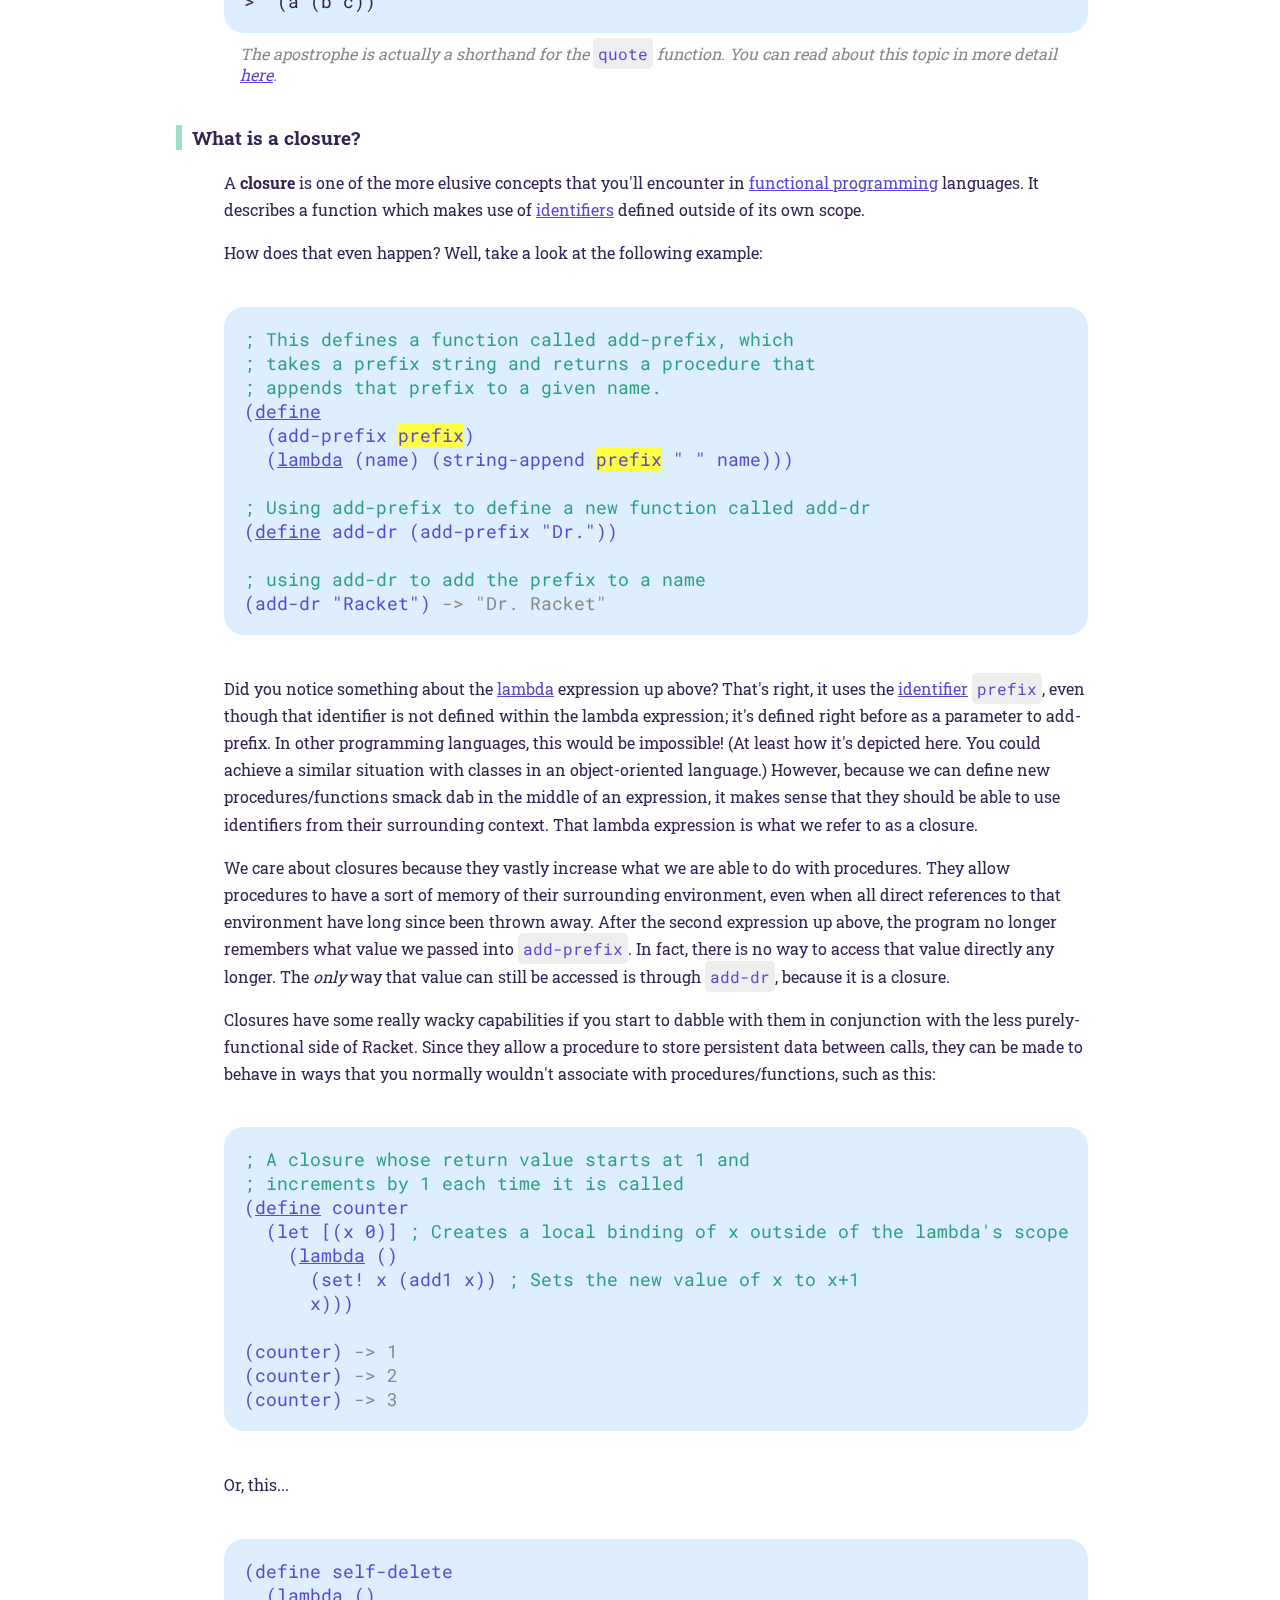
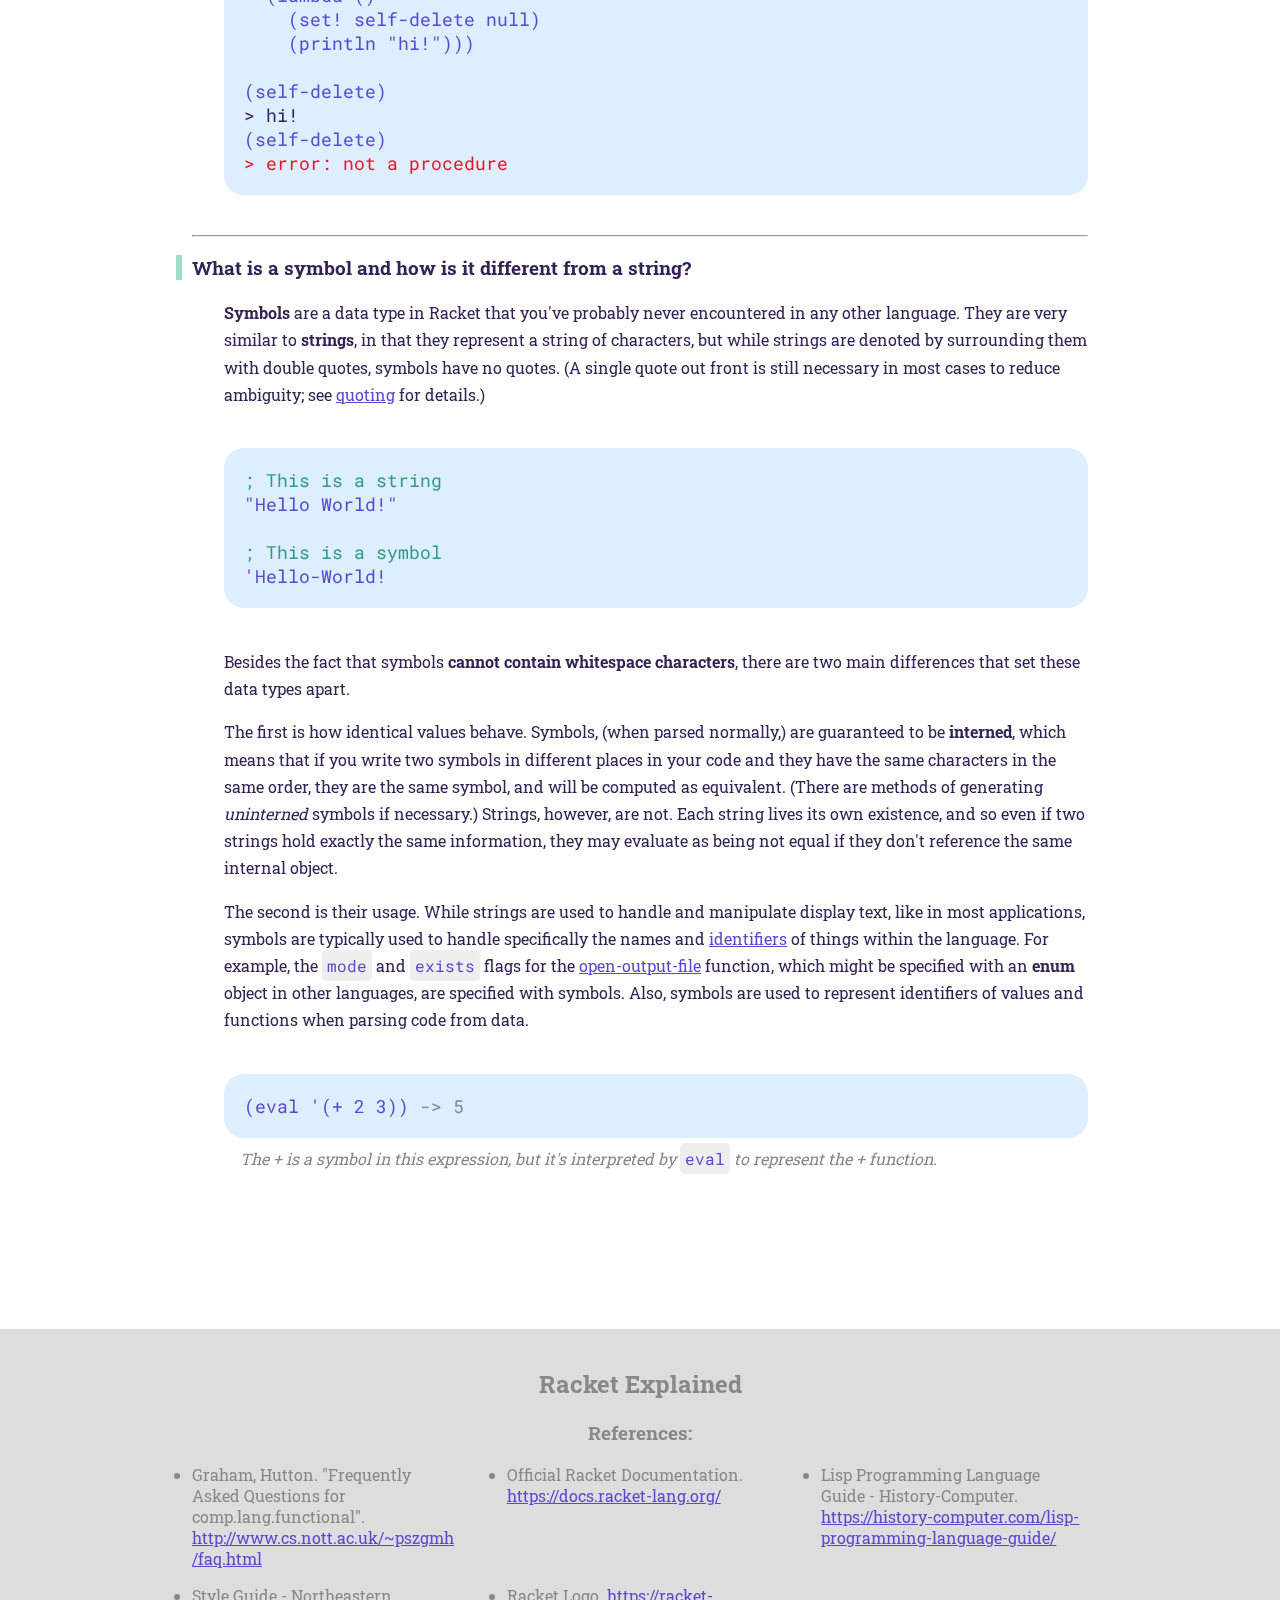
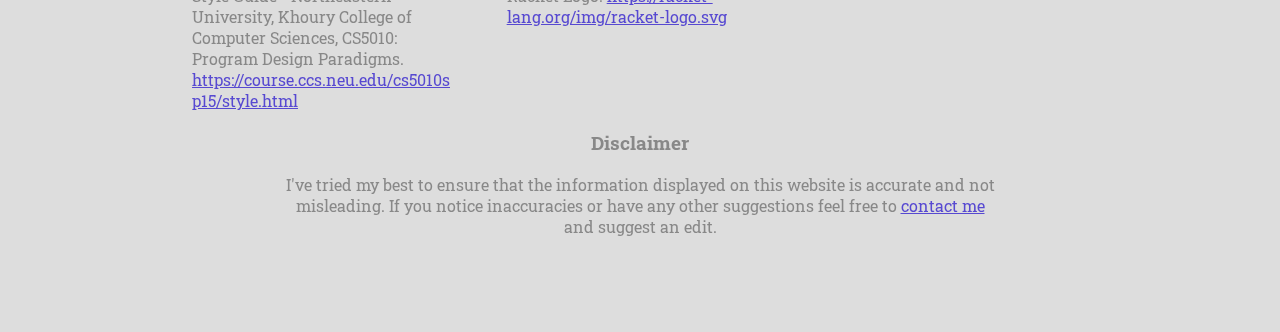
==== commit 88092516: "small edits" ====
--- a/faq.html
+++ b/faq.html
@@ -63,10 +63,10 @@
                 </li>
                 <li>
                     <p>
-                        This means that there is also no such thing as variables, at least in a traditional sense. Values are kept in the program's memory solely by passing them from expression to expression as parameters or return values. Most functional languages do have a feature called an <span class="linkgen">environment</span>, which allows the storage of some values, but generally you cannot change a value once it has been added to an environment. (In other words, environments values are <em>immutable</em>.) The overall goal is that in a functional language, you should never be able to call the same procedure with the same arguments twice and get two different results.
+                        This means that there is also no such thing as variables, at least in a traditional sense. Values are kept in the program's memory solely by passing them from expression to expression as parameters or return values. Most functional languages do have a feature called an <span class="linkgen">environment</span>, which allows the storage of some values, but generally you cannot change a value once it has been added to an environment. (In other words, environments values are <em>immutable</em>.) The overall goal is that in a functional language, you should never be able to call the same <span class="linkgen">procedure</span> with the same arguments twice and get two different results.
                     </p>
                     <p>
-                        Racket is not a purely functional language, and so it has functions like <code>set!</code> which allow you to modify environment values. By convention, all such functions which have the side effect of <em>mutating</em> (changing) some stored data have a "!" suffix in their name.
+                        <span class="linkgen">Racket</span> is not a purely functional language, and so it has functions like <code>set!</code> which allow you to modify environment values. By convention, all such functions which have the side effect of <em>mutating</em> (changing) some stored data have a "!" suffix in their name.
                     </p>
                 </li>
                 <li>
@@ -96,11 +96,11 @@
         </section>
         <h3 id="what-is-racket">What is Racket?</h3>
         <section>
-            <p>Racket is a <strong>functional programming language</strong> which is a descendant of a language called <strong>Lisp</strong>. Its website lists its main use cases as web applications, math/statistics, and databases. One big feature that sets Racket apart from other related languages is its language module feature, (the little <code>#lang racket</code> that you see at the top of every program) which allows you to specify which flavor of the language you're using. Racket is really a collection of closely related languages all built from the same base language.</p>
+            <p>Racket is a <span class="linkgen">functional programming</span> language which is a descendant of a language called <strong>Lisp</strong>. Its website lists its main use cases as web applications, math/statistics, and databases. One big feature that sets Racket apart from other related languages is its language module feature, (the little <code>#lang racket</code> that you see at the top of every program) which allows you to specify which flavor of the language you're using. Racket is really a collection of closely related languages all built from the same base language.</p>
         </section>
         <h3 id="lisp-dialects">No actually, why are we talking about Racket? My class uses Scheme/Clojure/etc.</h3>
         <section>
-            <p><strong>Scheme</strong>, <strong>Clojure</strong>, <strong>Racket</strong>, and a few others are all descendant languages of <strong>Lisp</strong>, which is the second-oldest high-level language still in popular use today (the first being <strong>FORTRAN</strong>). Clojure is the newest, created in 2007, while Racket came in 1995, Scheme in 1975 and Lisp back in 1958. They are all similar enough that the distinction won't matter for the purposes of this guide, however they do have some differences in available features. Lisp has a lot of different dialects/descendants that have sprung up over the years because the language is structured in a way that makes it easy to extend, i.e. create new language features using the original language.</p>
+            <p><strong>Scheme</strong>, <strong>Clojure</strong>, <strong><span class="linkgen">Racket</span></strong>, and a few others are all descendant languages of <strong>Lisp</strong>, which is the second-oldest high-level language still in popular use today (the first being <strong>FORTRAN</strong>). Clojure is the newest, created in 2007, while Racket came in 1995, Scheme in 1975 and Lisp back in 1958. They are all similar enough that the distinction won't matter for the purposes of this guide, however they do have some differences in available features. Lisp has a lot of different dialects/descendants that have sprung up over the years because the language is structured in a way that makes it easy to extend, i.e. create new language features using the original language.</p>
             <p>
                 Note that although these languages all share Lisp as an original ancestor, they are not necessarily descendants of each other. Racket is largely based off of Scheme, but Clojure is its own thing.
             </p>
@@ -274,7 +274,7 @@
                 Besides the fact that symbols <strong>cannot contain whitespace characters</strong>, there are two main differences that set these data types apart.
             </p>
             <p>
-                The first is how identical values behave. Symbols are guaranteed to be <strong>interned</strong>, which means that if you create two symbols and they have the same characters in the same order, they are the same symbol, and will be computed as equivalent. Strings, however, are not. Each string lives its own existence, and so even if two strings hold exactly the same information, they may evaluate as being not equal if they don't reference the same original object.
+                The first is how identical values behave. Symbols, (when parsed normally,) are guaranteed to be <strong>interned</strong>, which means that if you write two symbols in different places in your code and they have the same characters in the same order, they are the same symbol, and will be computed as equivalent. (There are methods of generating <em>uninterned</em> symbols if necessary.) Strings, however, are not. Each string lives its own existence, and so even if two strings hold exactly the same information, they may evaluate as being not equal if they don't reference the same internal object.
             </p>
             <p>
                 The second is their usage. While strings are used to handle and manipulate display text, like in most applications, symbols are typically used to handle specifically the names and <span class="linkgen">identifiers</span> of things within the language. For example, the <code>mode</code> and <code>exists</code> flags for the <a href="https://docs.racket-lang.org/reference/file-ports.html#%28def._%28%28lib._racket%2Fprivate%2Fbase..rkt%29._open-output-file%29%29">open-output-file</a> function, which might be specified with an <strong>enum</strong> object in other languages, are specified with symbols. Also, symbols are used to represent identifiers of values and functions when parsing code from data.
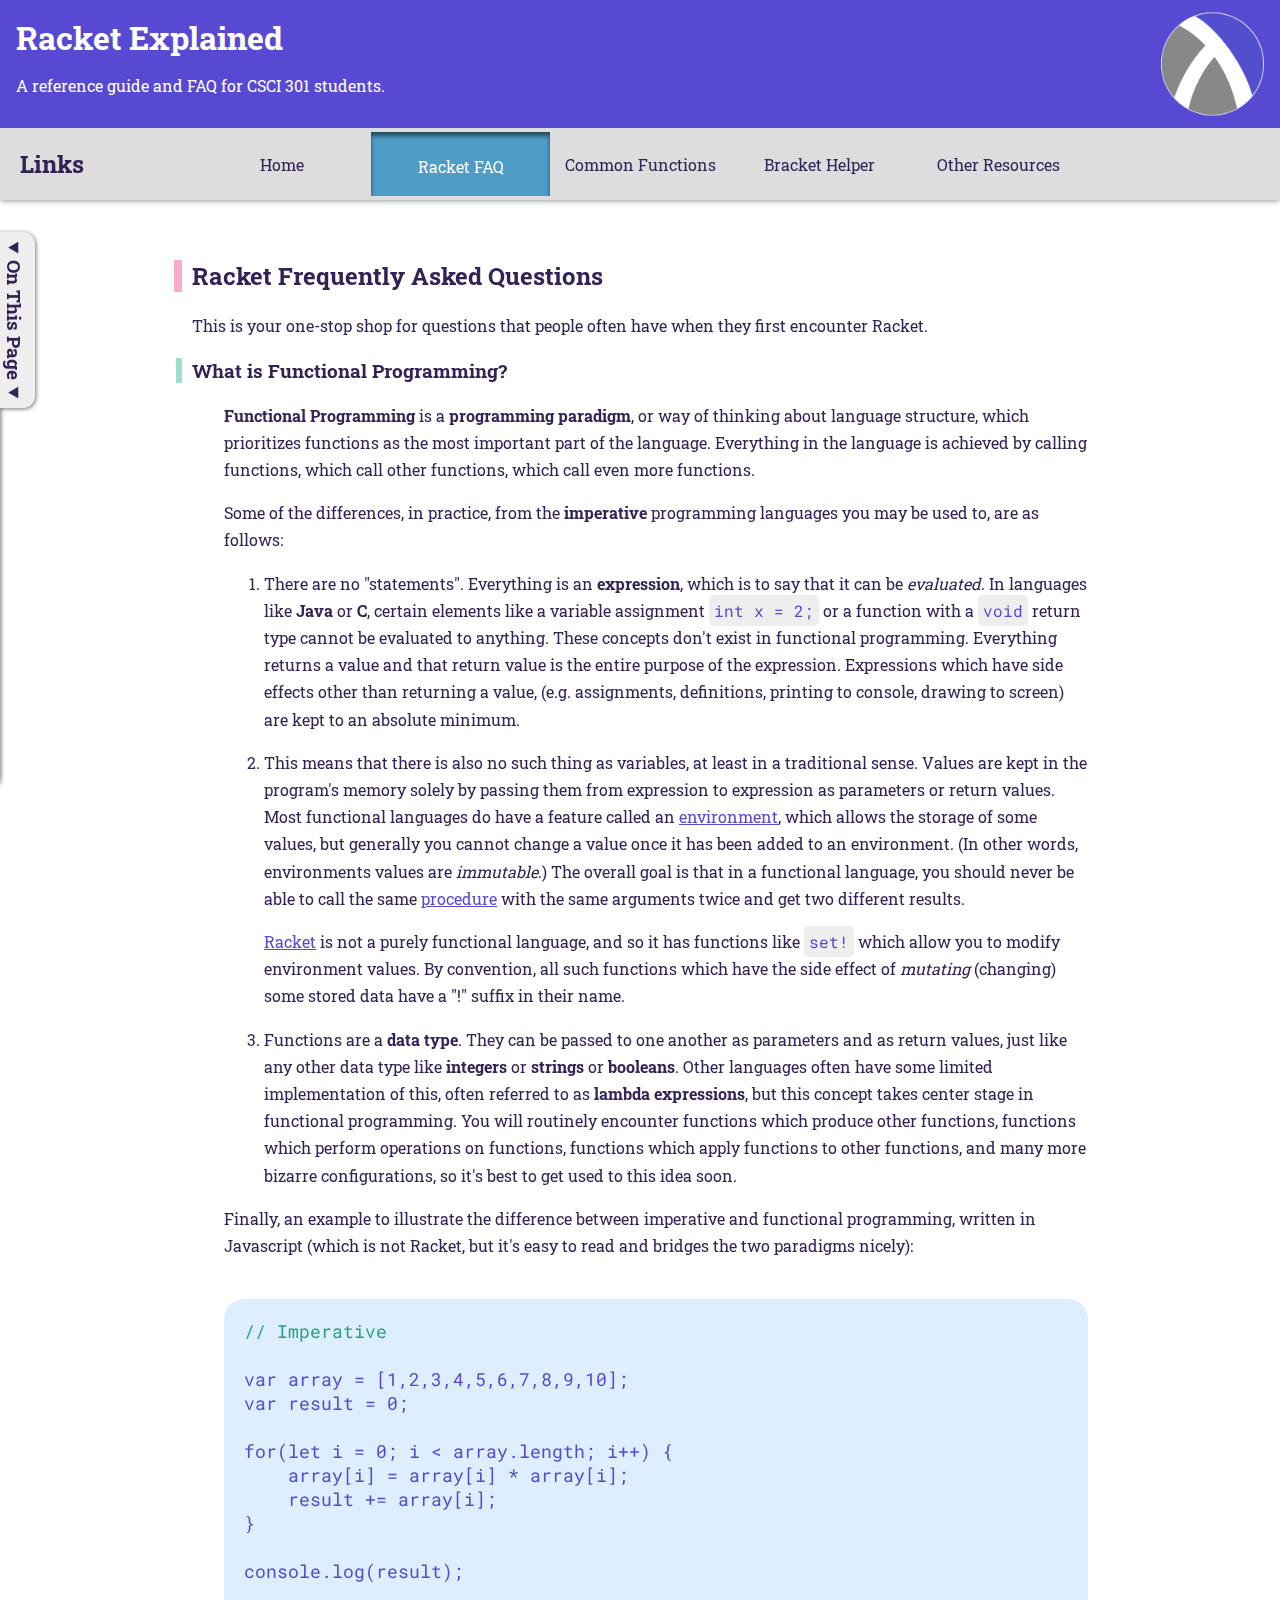
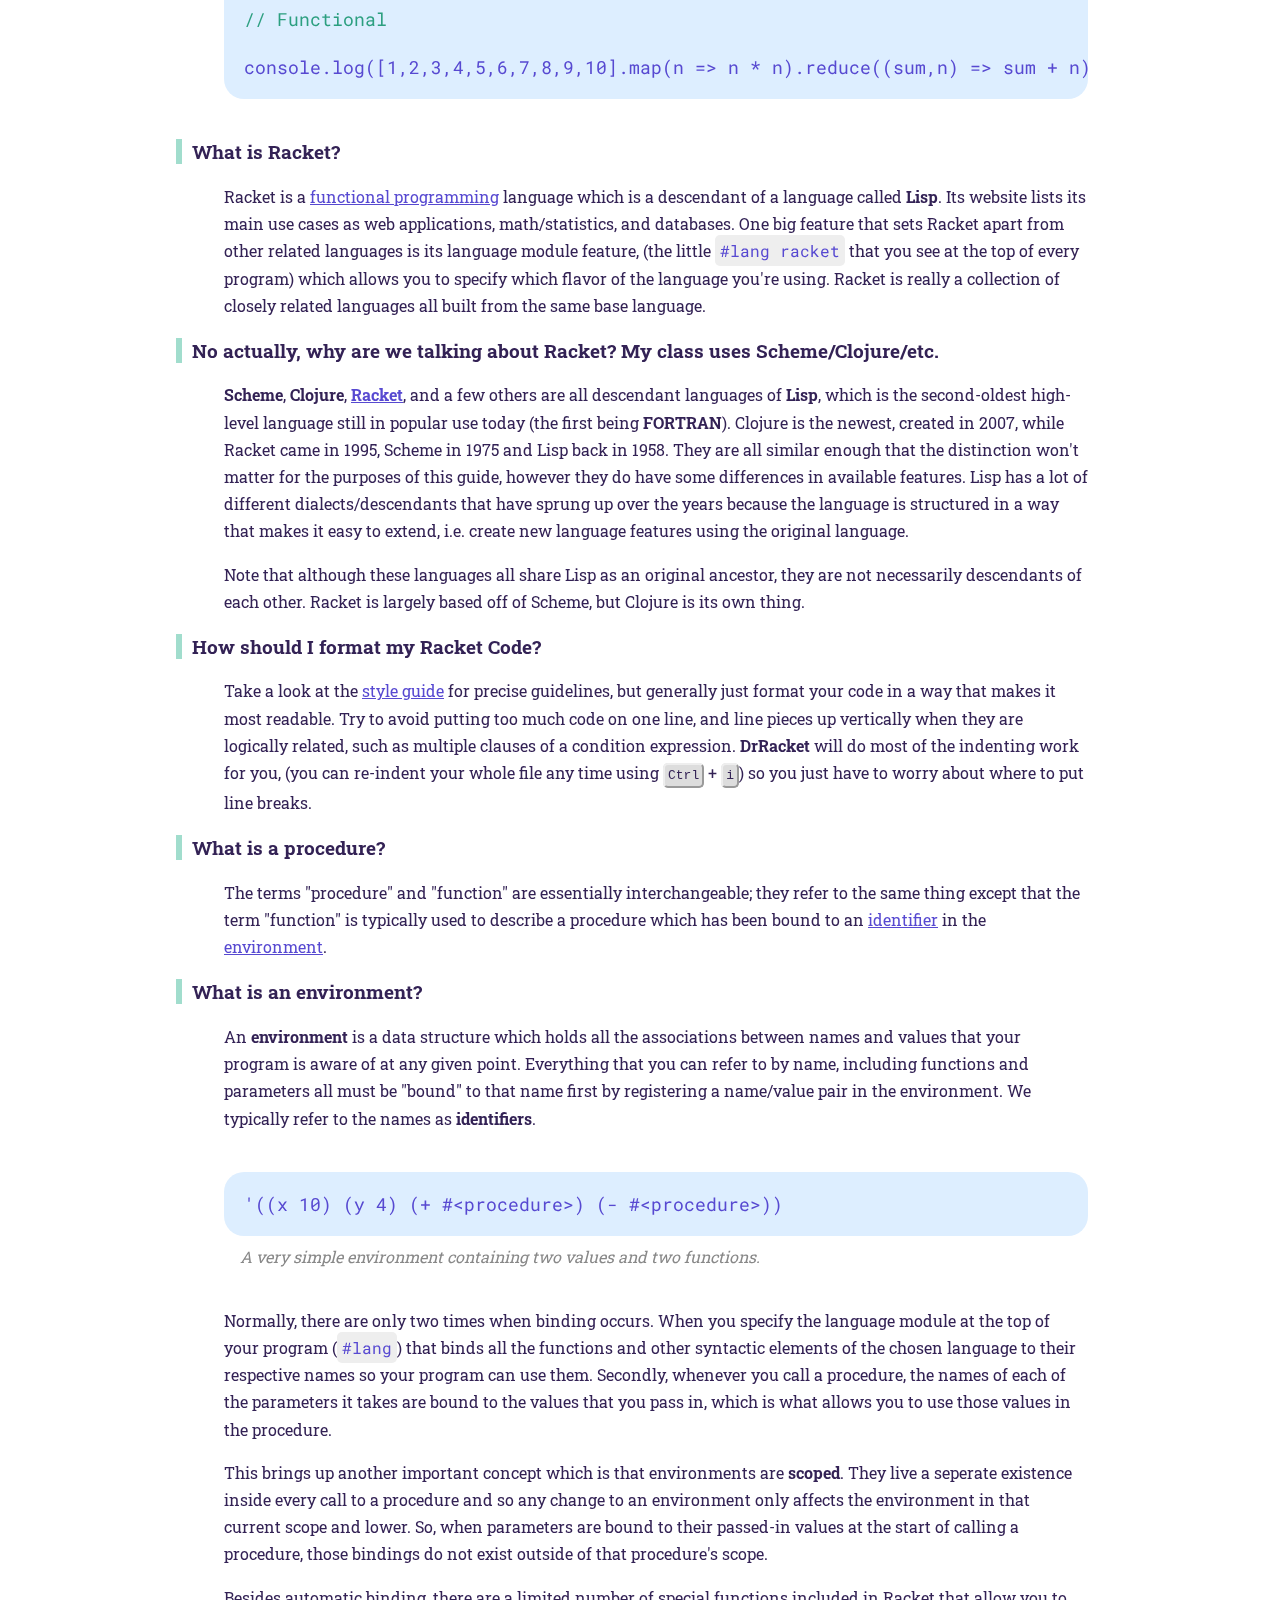
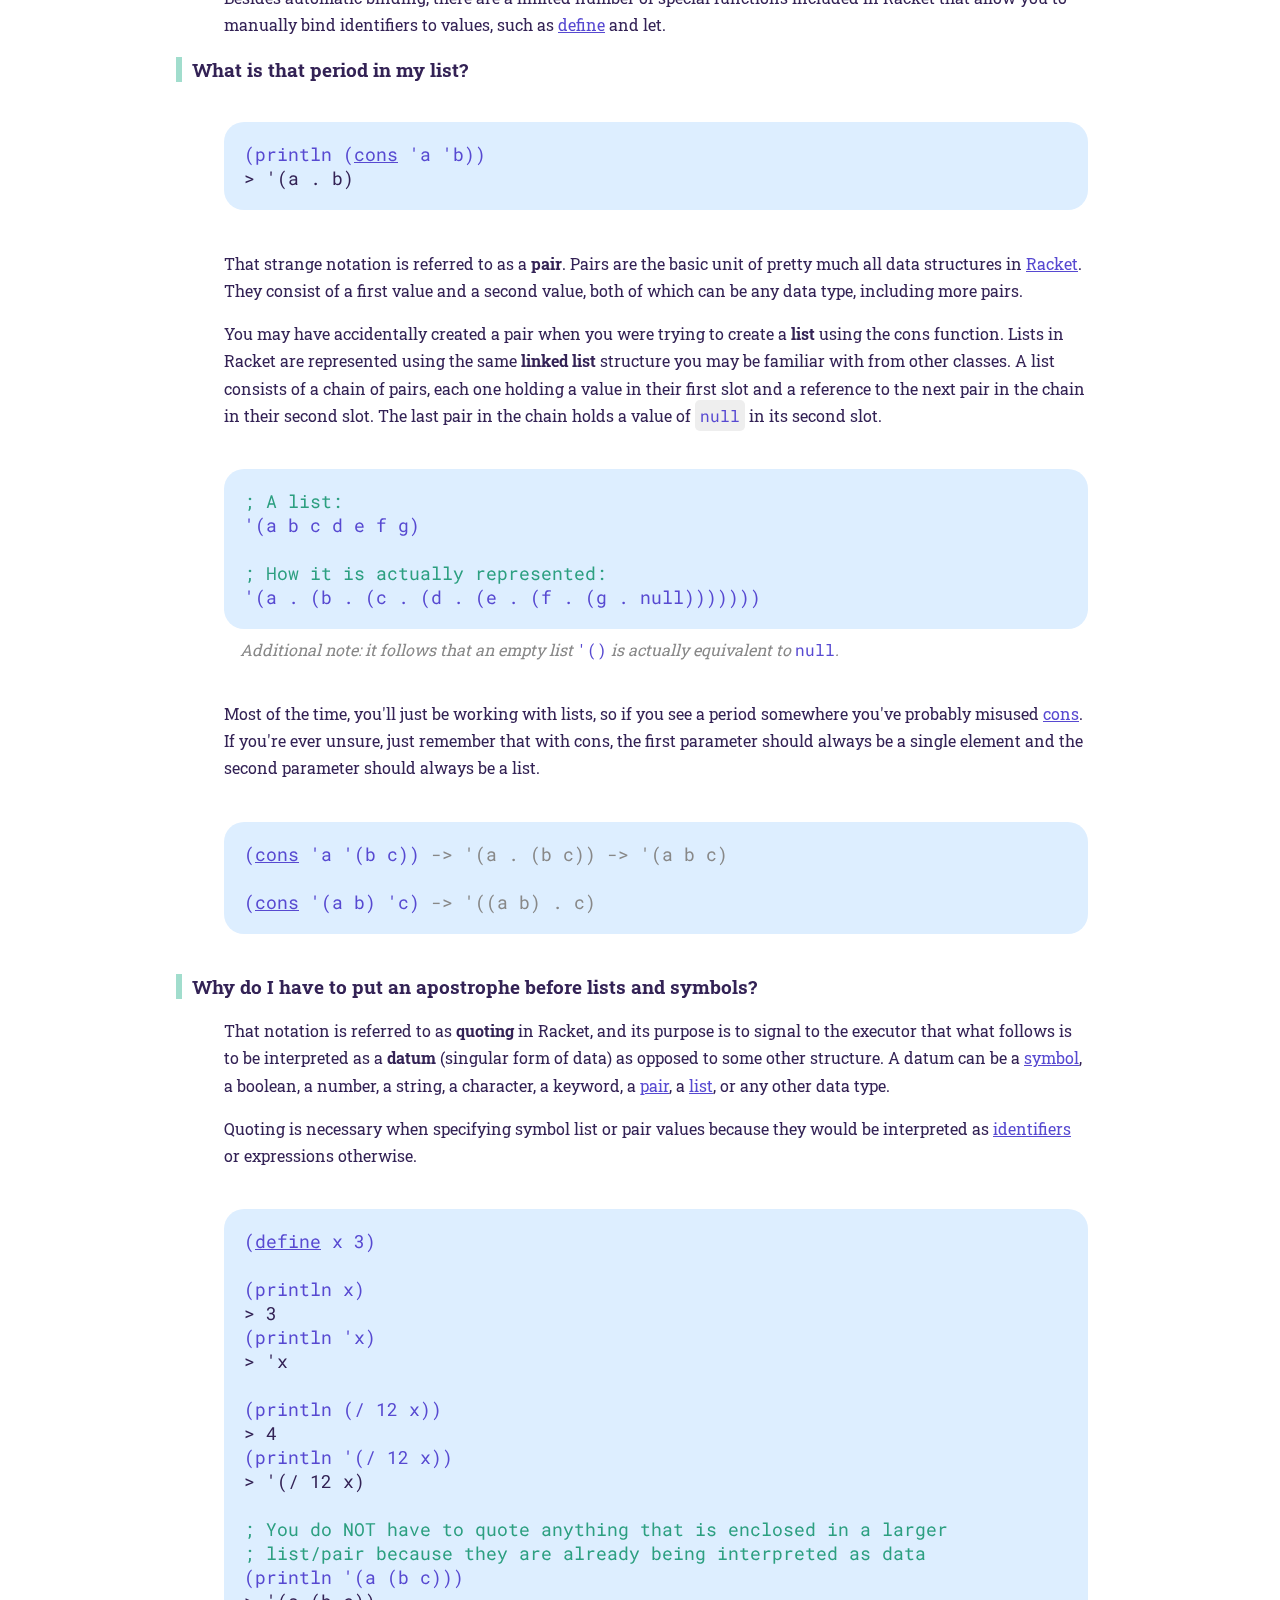
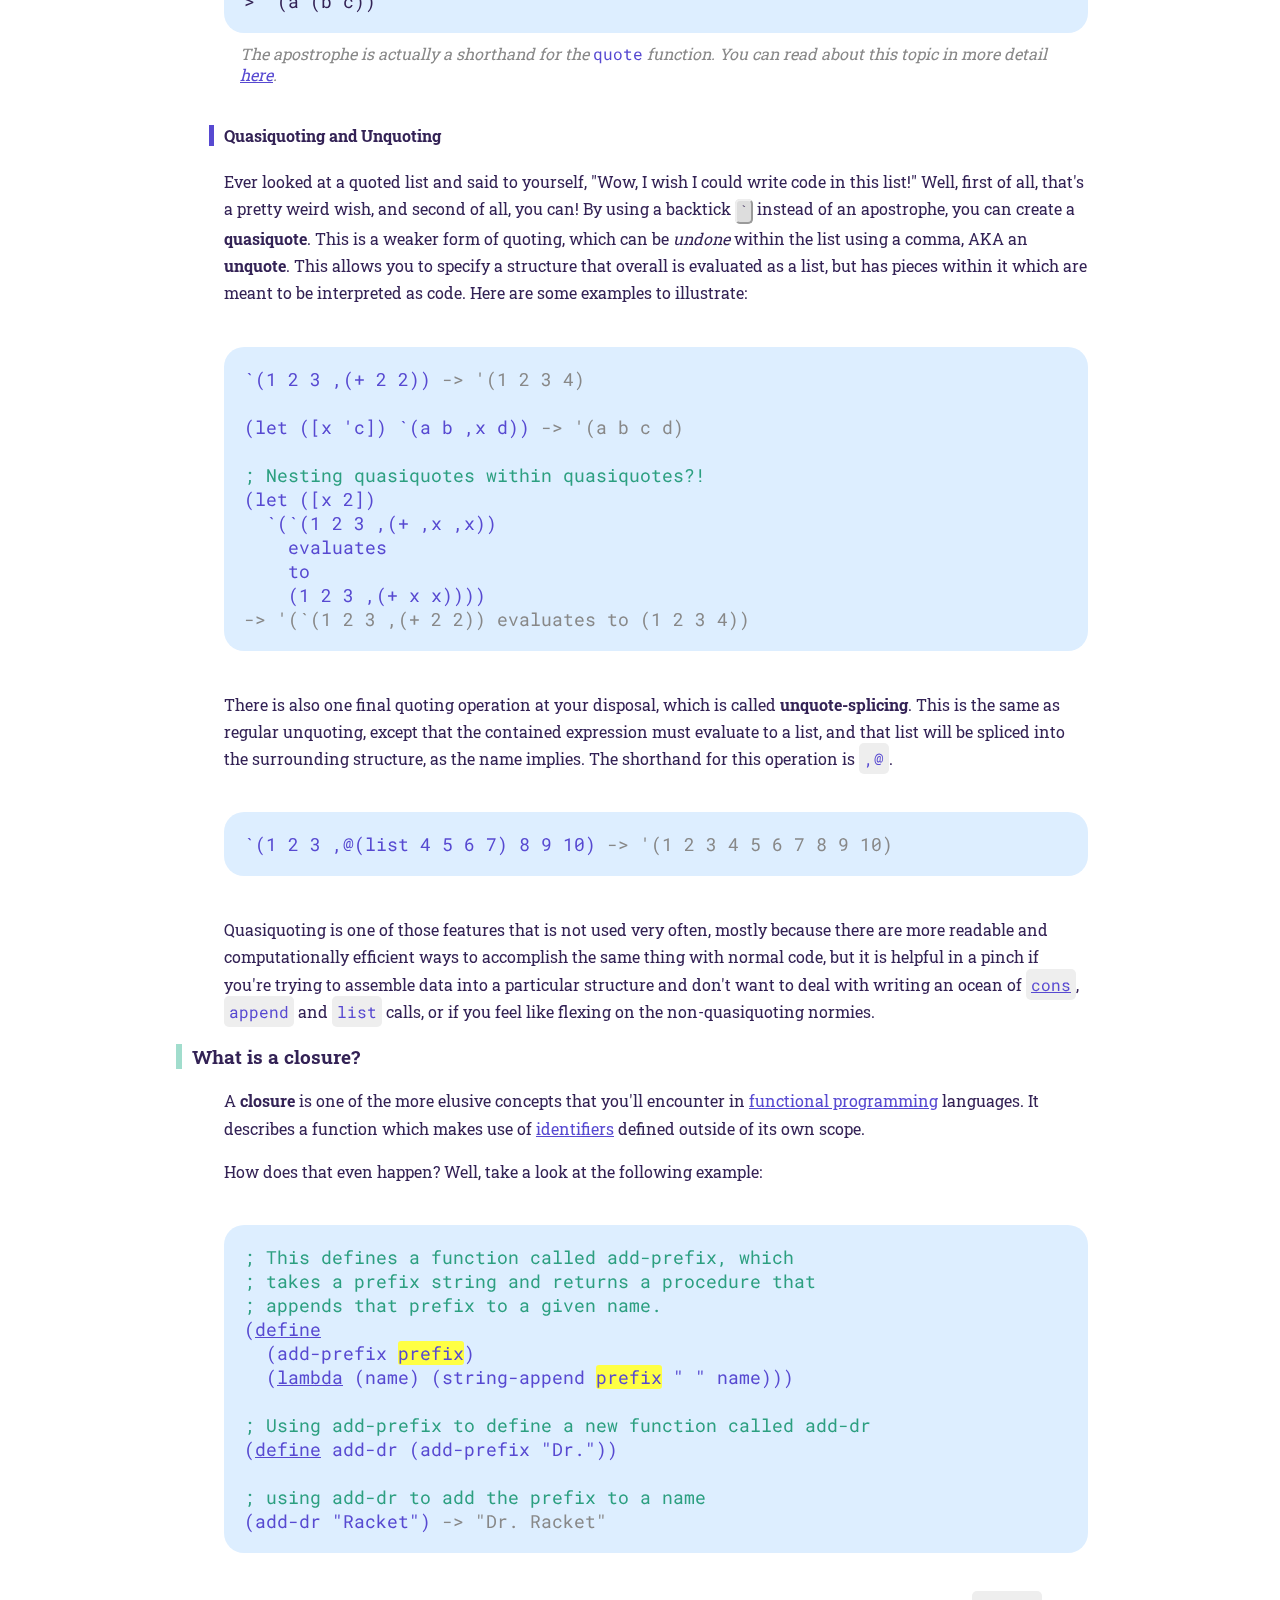
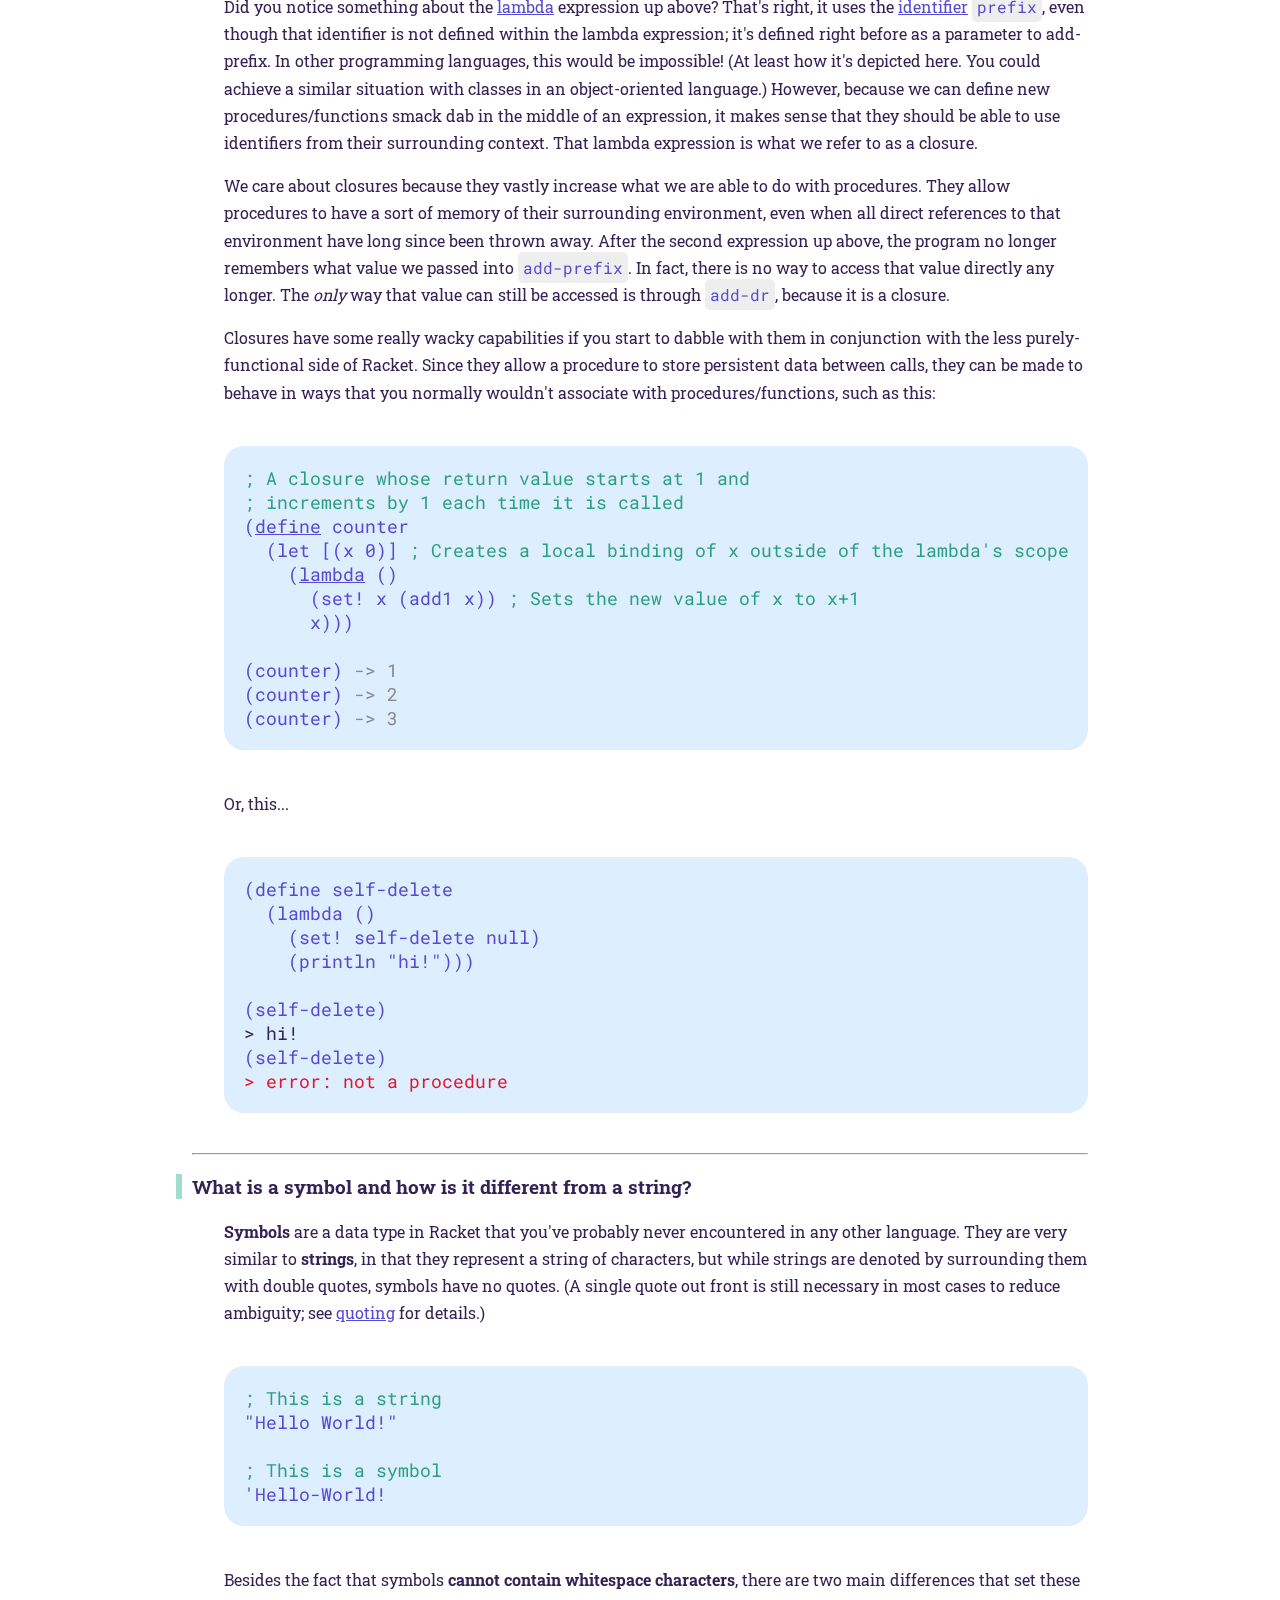
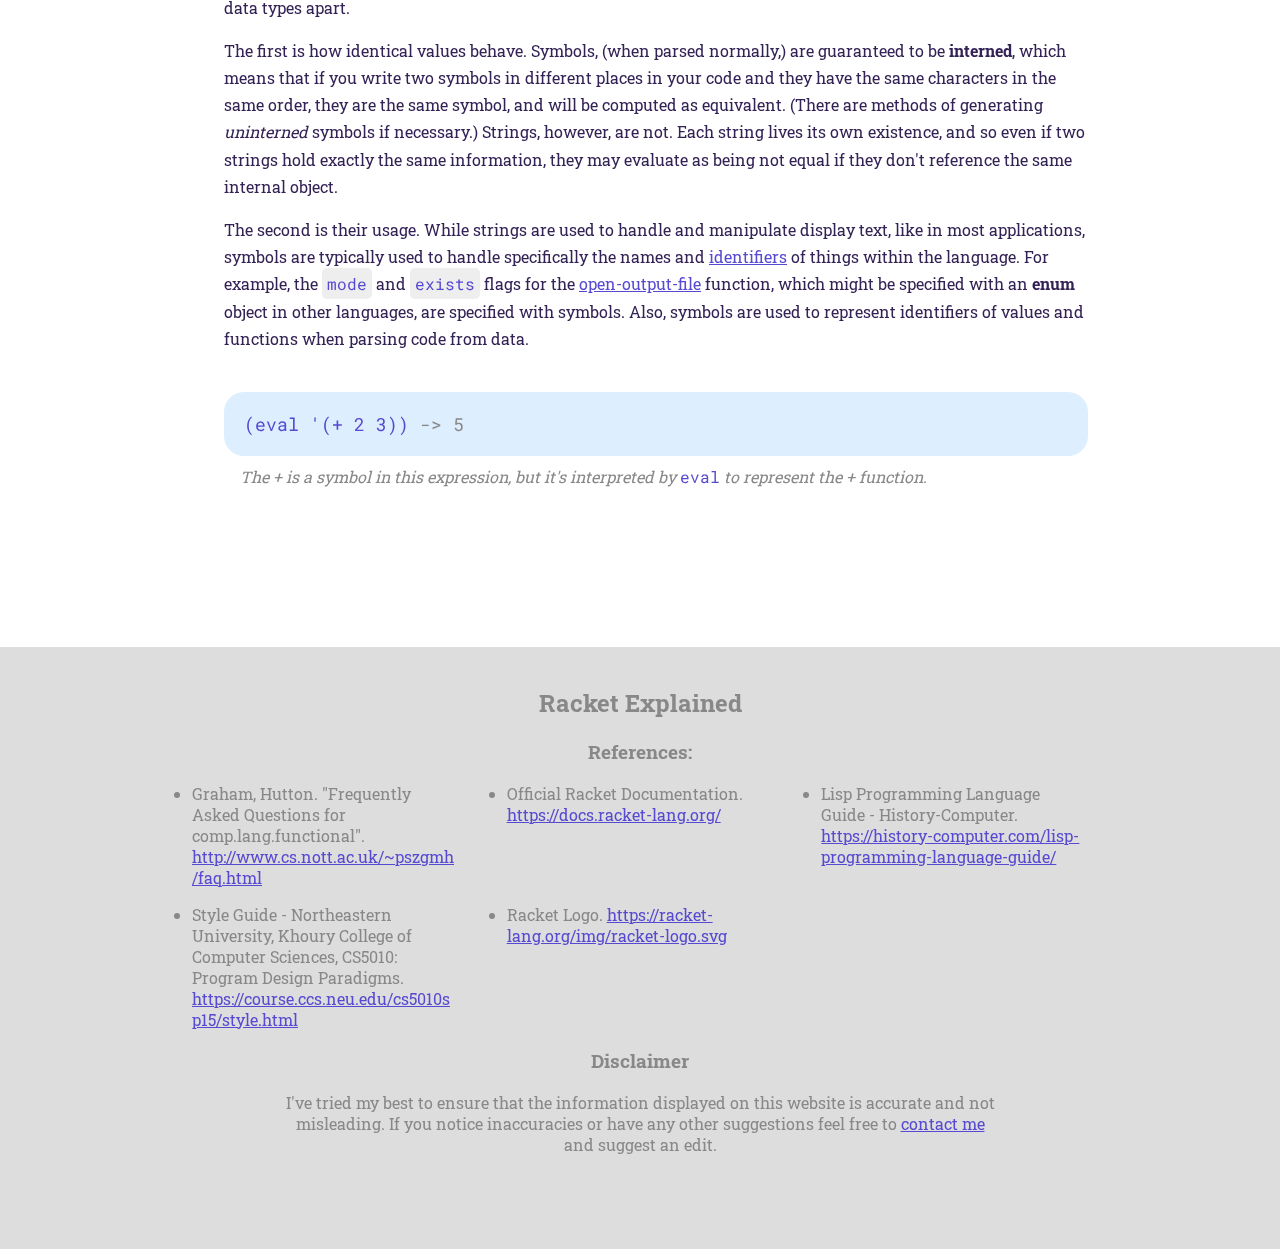
==== commit 02777649: "quasiquoting explanation" ====
--- a/faq.html
+++ b/faq.html
@@ -197,6 +197,32 @@
                     The apostrophe is actually a shorthand for the <code>quote</code> function. You can read about this topic in more detail <a href="https://docs.racket-lang.org/guide/quote.html">here</a>.
                 </figcaption>
             </figure>
+            <h4>Quasiquoting and Unquoting</h4>
+            <p>
+                Ever looked at a quoted list and said to yourself, "Wow, I wish I could write code in this list!" Well, first of all, that's a pretty weird wish, and second of all, you can! By using a backtick <kbd>`</kbd> instead of an apostrophe, you can create a <strong>quasiquote</strong>. This is a weaker form of quoting, which can be <em>undone</em> within the list using a comma, AKA an <strong>unquote</strong>. This allows you to specify a structure that overall is evaluated as a list, but has pieces within it which are meant to be interpreted as code. Here are some examples to illustrate:
+            </p>
+            <figure>
+                <pre><code>&grave;(1 2 3 ,(+ 2 2)) <span class="note">-&gt; &apos;(1 2 3 4)</span>
+
+(let ([x &apos;c]) &grave;(a b ,x d)) <span class="note">-&gt; &apos;(a b c d)</span>
+
+<span class="comment">; Nesting quasiquotes within quasiquotes?!</span>
+(let ([x 2])
+  &grave;(&grave;(1 2 3 ,(+ ,x ,x))
+    evaluates
+    to
+    (1 2 3 ,(+ x x))))
+<span class="note">-&gt; &apos;(&grave;(1 2 3 ,(+ 2 2)) evaluates to (1 2 3 4))</span></code></pre>
+            </figure>
+            <p>
+                There is also one final quoting operation at your disposal, which is called <strong>unquote-splicing</strong>. This is the same as regular unquoting, except that the contained expression must evaluate to a list, and that list will be spliced into the surrounding structure, as the name implies. The shorthand for this operation is <code>,@</code>.
+            </p>
+            <figure>
+                <pre><code>&grave;(1 2 3 ,@(list 4 5 6 7) 8 9 10) <span class="note">-&gt; &apos;(1 2 3 4 5 6 7 8 9 10)</span></code></pre>
+            </figure>
+            <p>
+                Quasiquoting is one of those features that is not used very often, mostly because there are more readable and computationally efficient ways to accomplish the same thing with normal code, but it is helpful in a pinch if you're trying to assemble data into a particular structure and don't want to deal with writing an ocean of <code><span class="linkgen">cons</span></code>, <code>append</code> and <code>list</code> calls, or if you feel like flexing on the non-quasiquoting normies. 
+            </p>
         </section>
         <h3 id="what-is-a-closure">What is a closure?</h3>
         <section>
--- a/css/style.css
+++ b/css/style.css
@@ -318,6 +318,12 @@
     margin-inline: 1em;
 }
 
+figcaption code {
+    background-color: transparent;
+    padding: 0;
+    border-radius: 0;
+}
+
 .docs-link {
     float: right;
     font-style: italic;
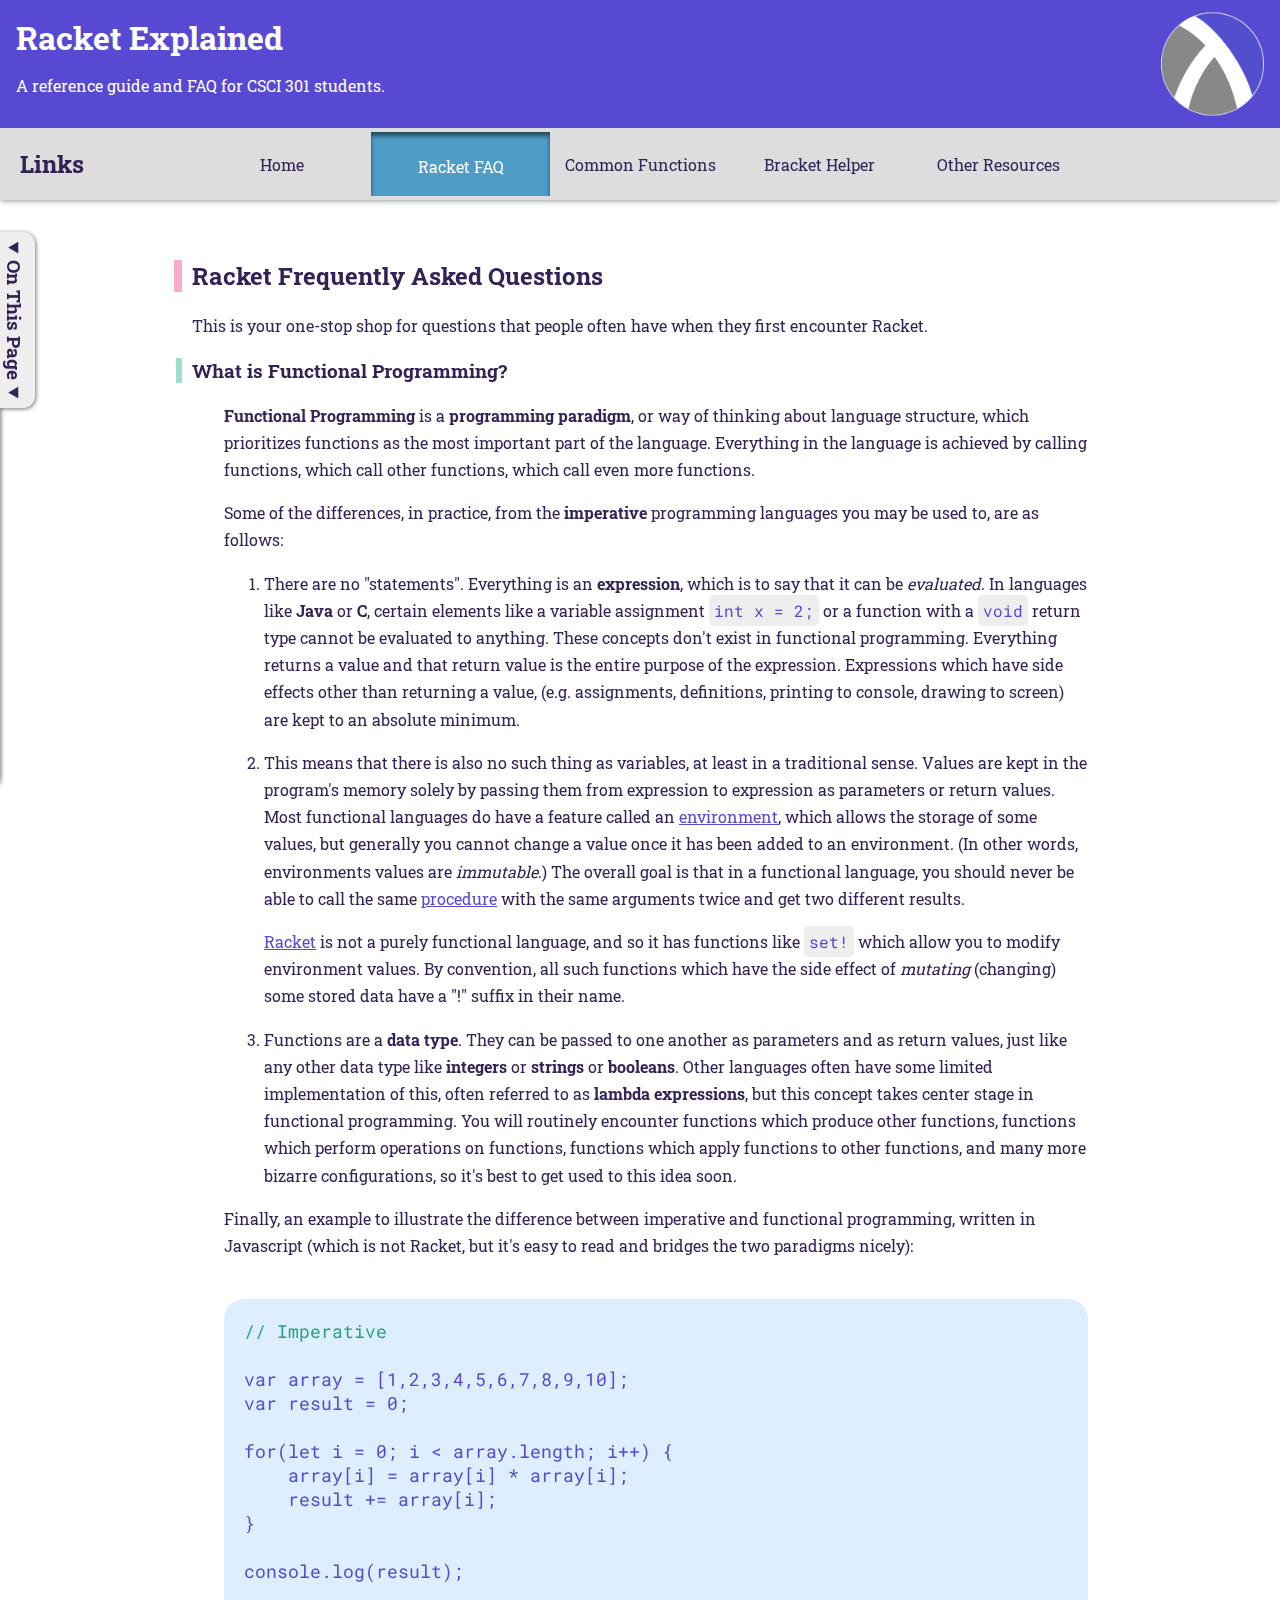
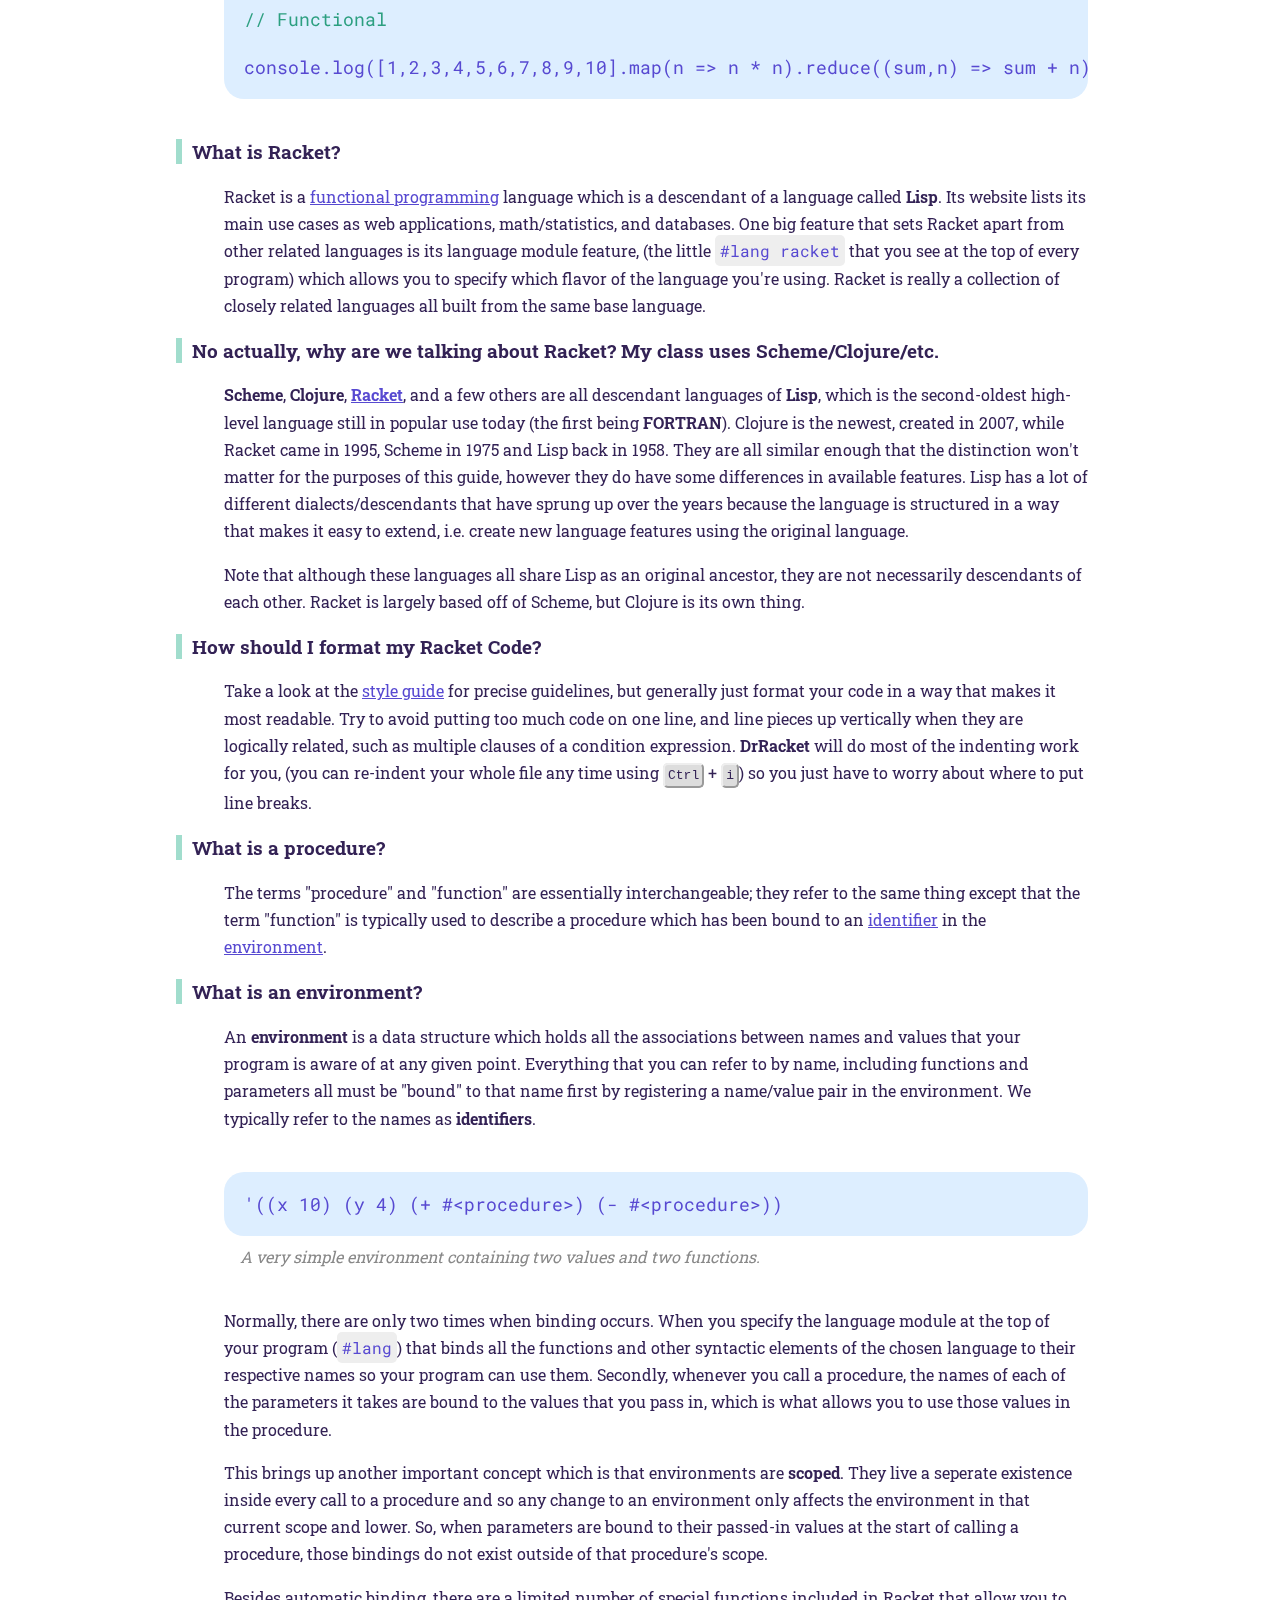
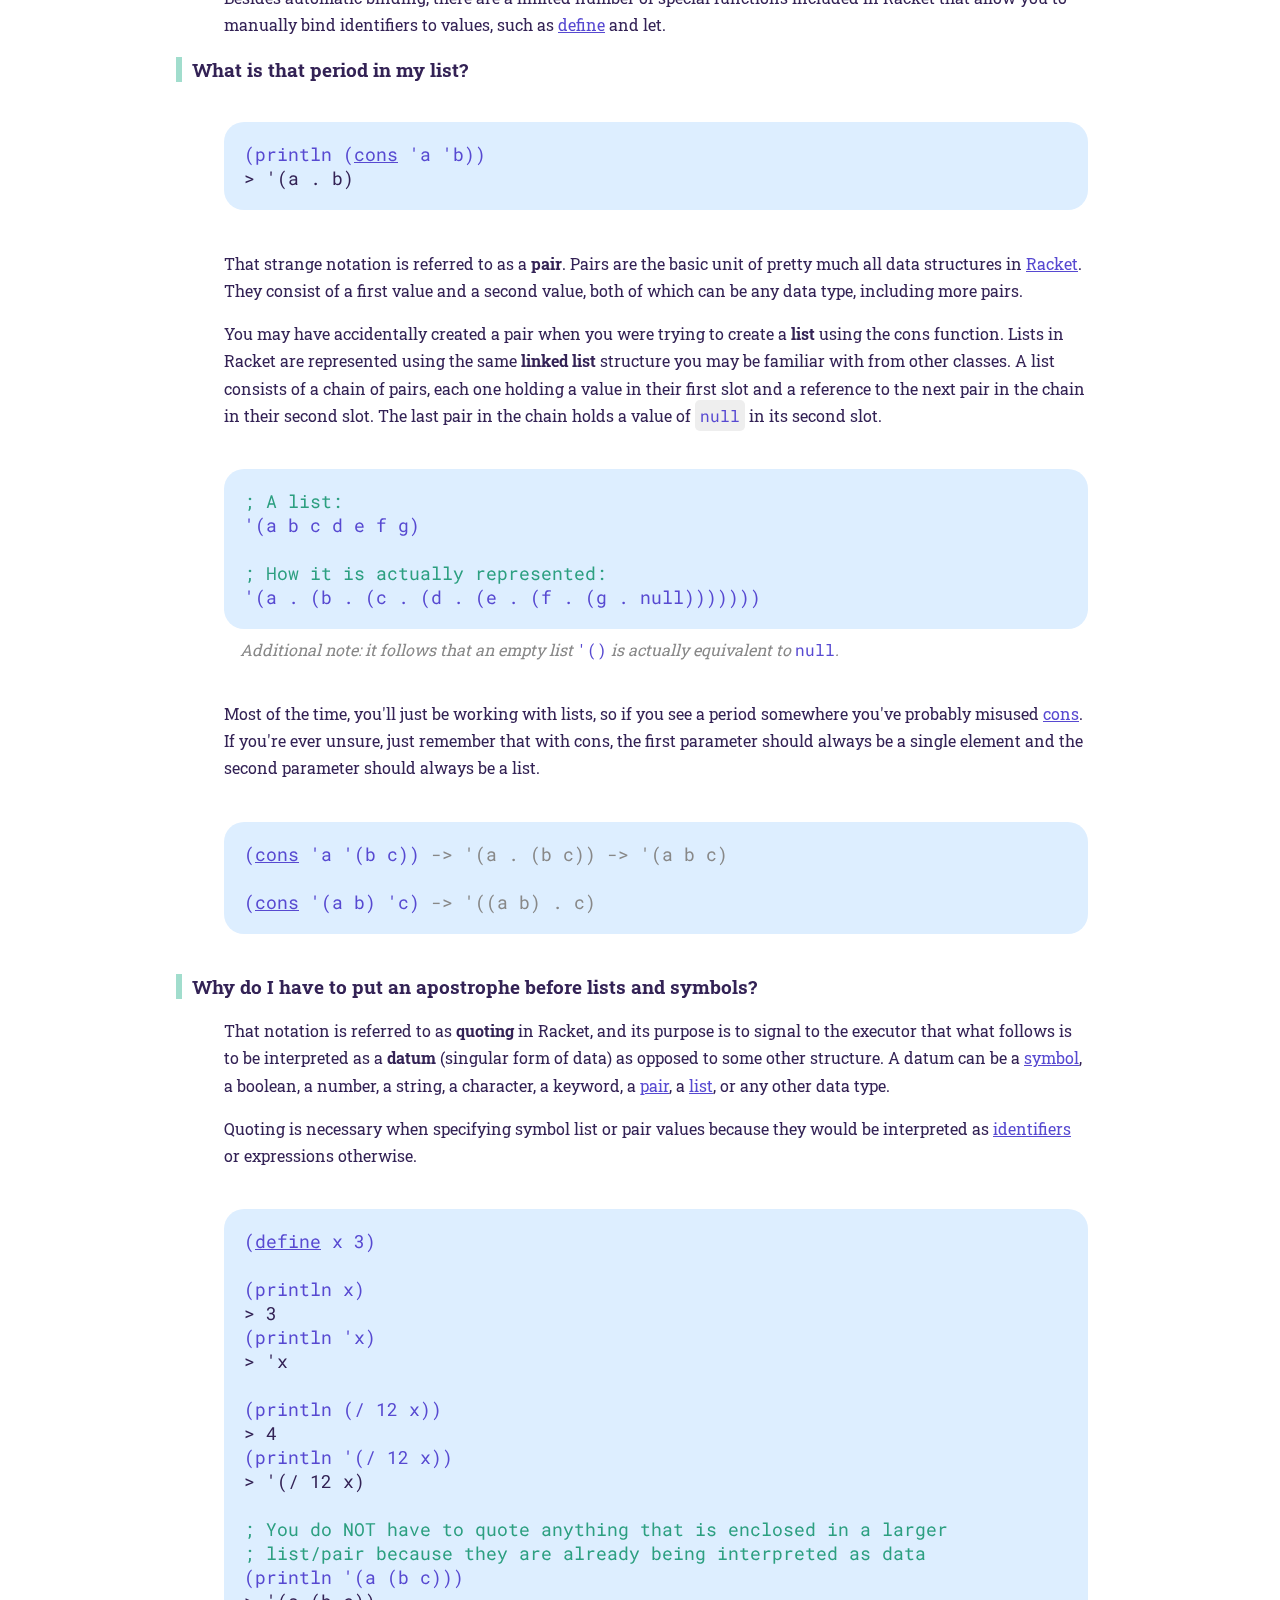
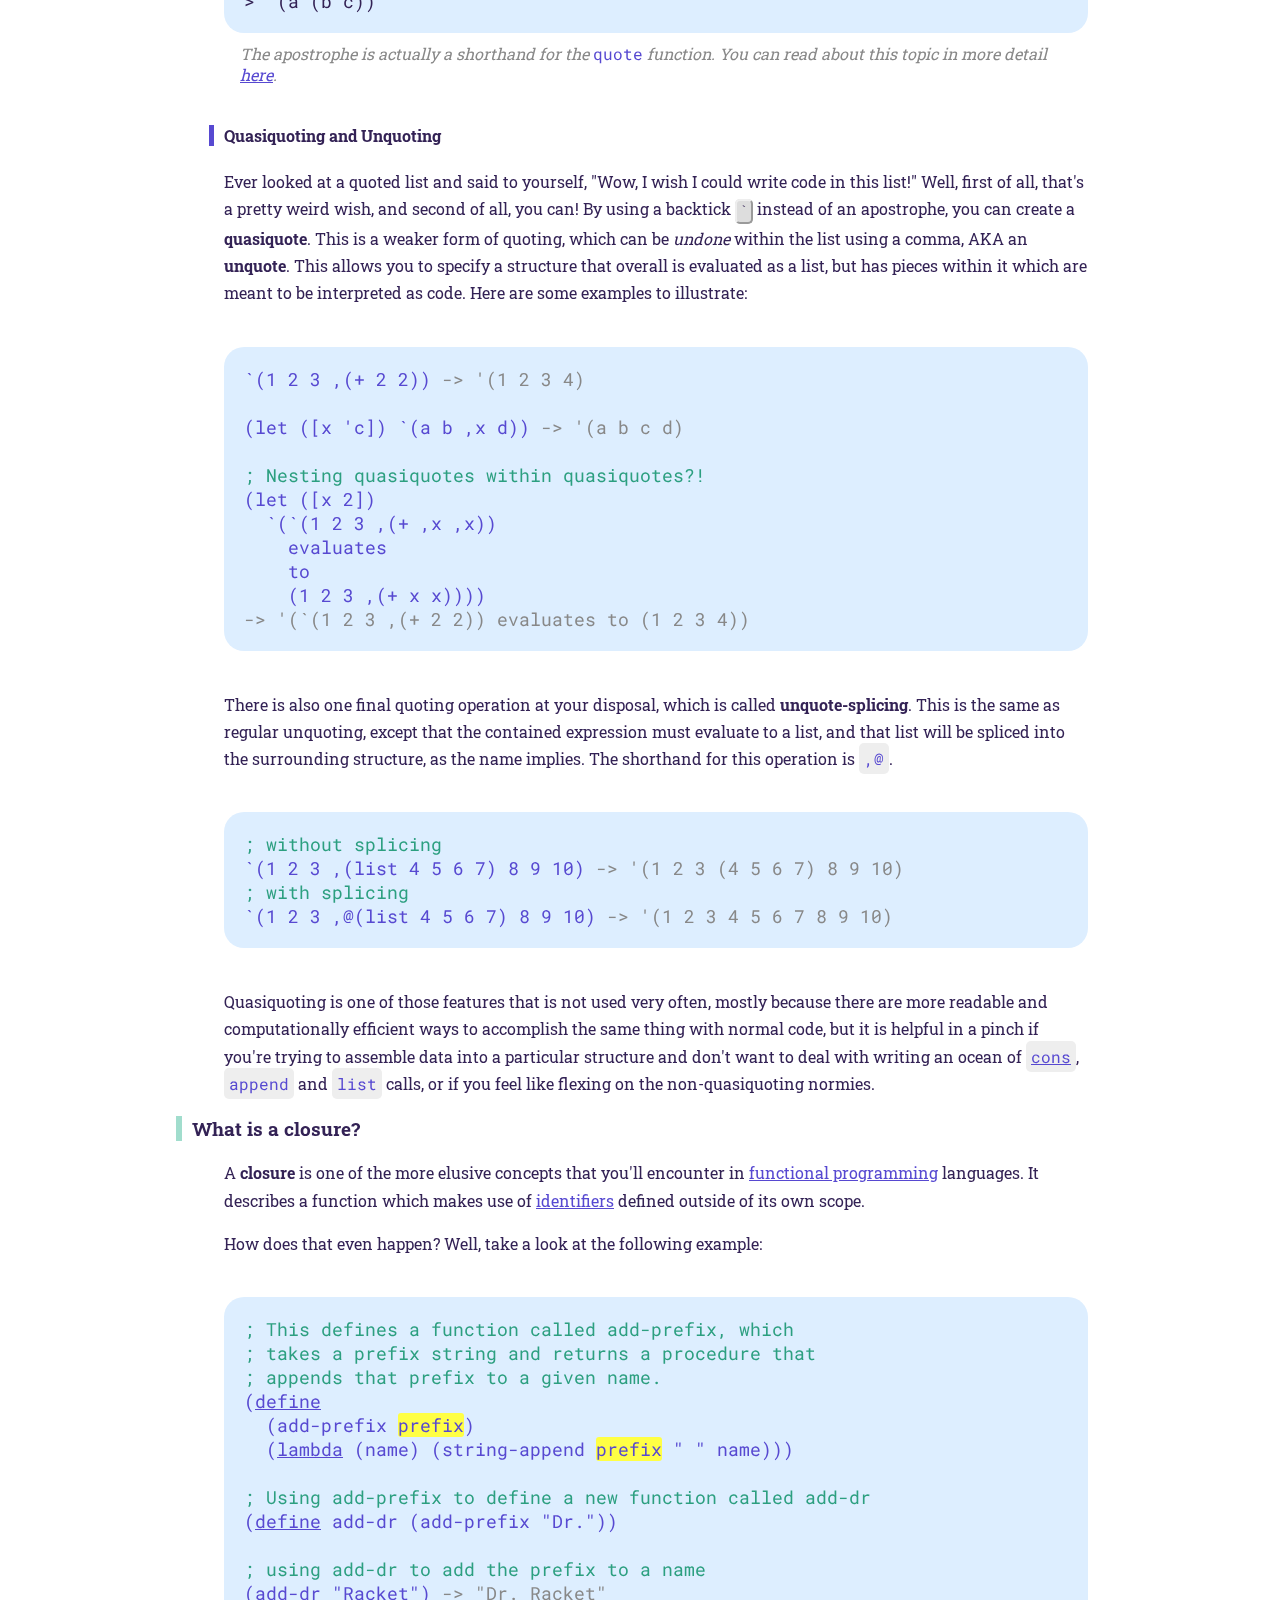
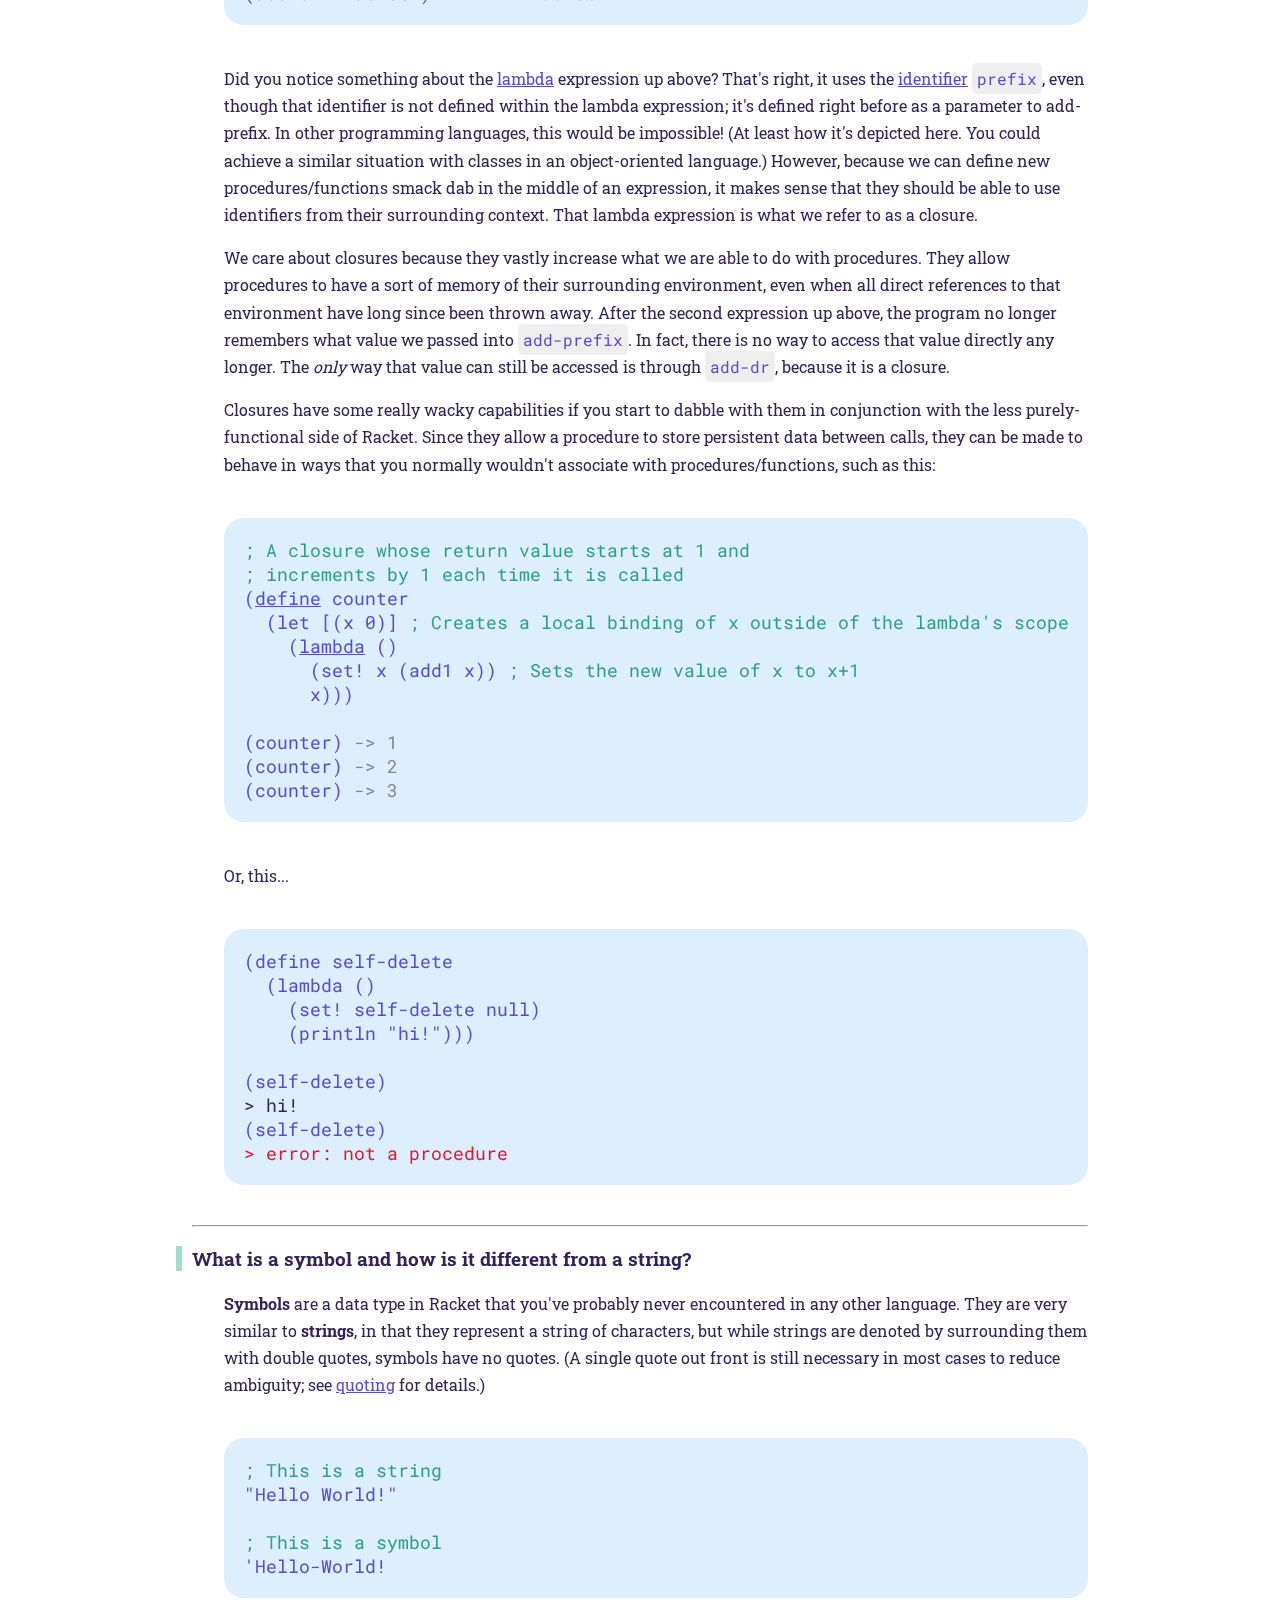
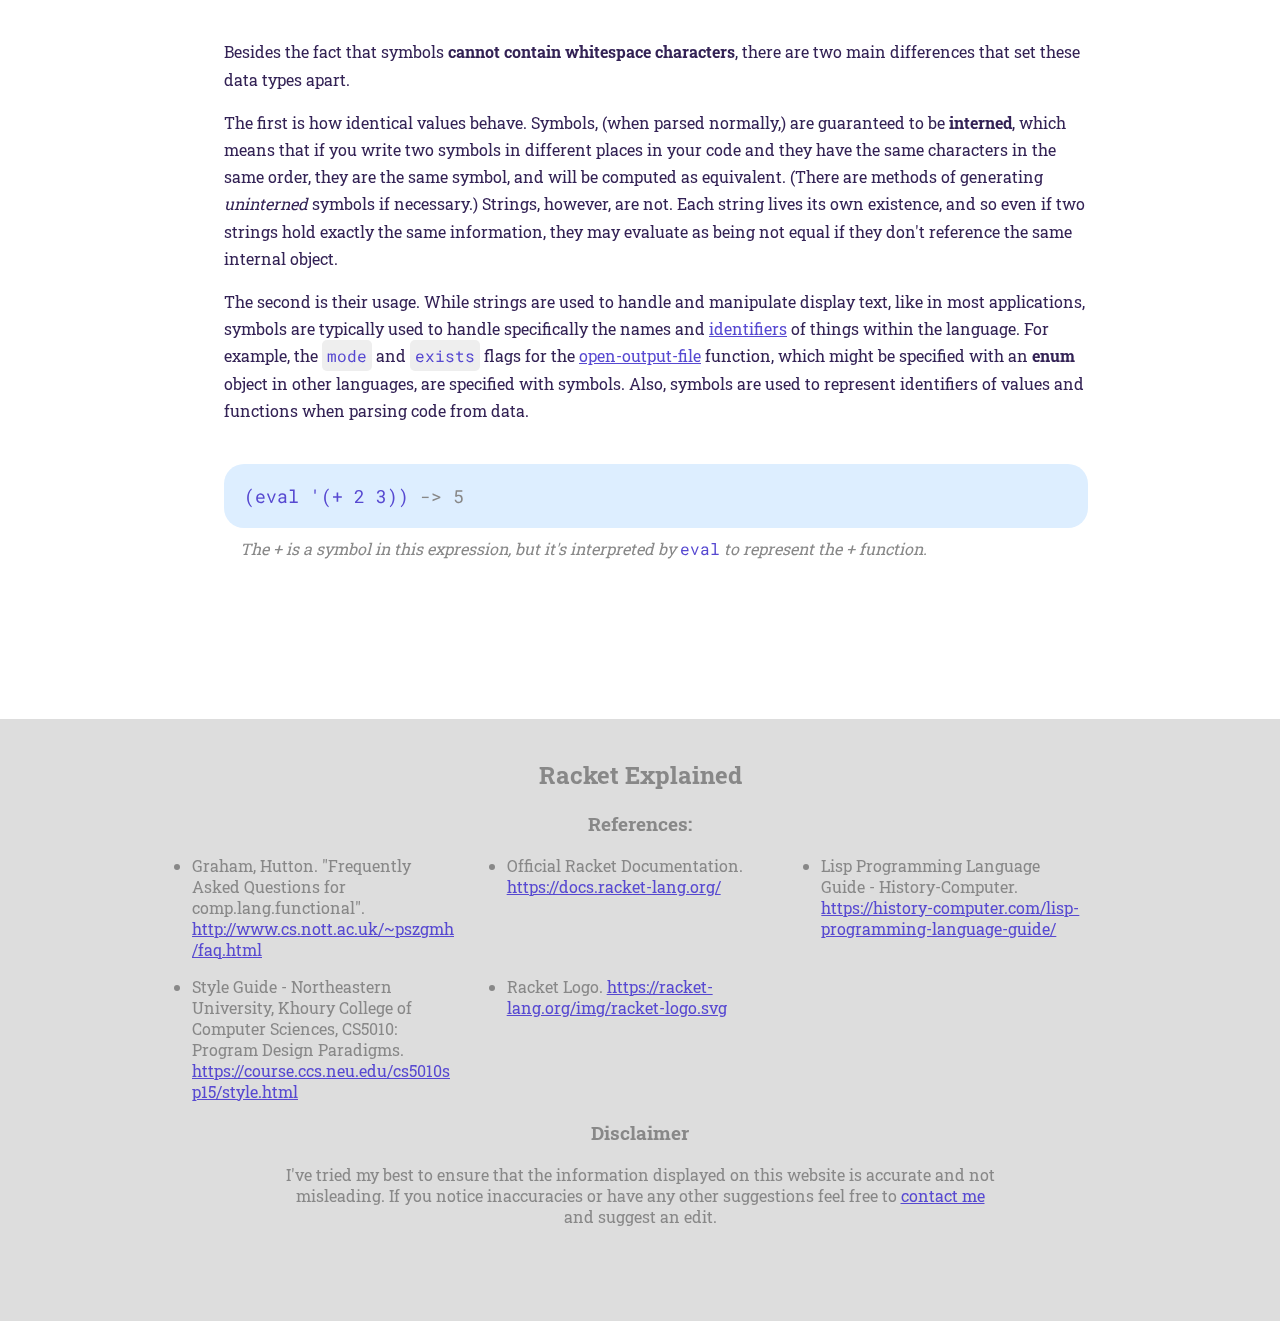
==== commit 4d6c7d8a: "minor wording fix" ====
--- a/faq.html
+++ b/faq.html
@@ -218,7 +218,10 @@
                 There is also one final quoting operation at your disposal, which is called <strong>unquote-splicing</strong>. This is the same as regular unquoting, except that the contained expression must evaluate to a list, and that list will be spliced into the surrounding structure, as the name implies. The shorthand for this operation is <code>,@</code>.
             </p>
             <figure>
-                <pre><code>&grave;(1 2 3 ,@(list 4 5 6 7) 8 9 10) <span class="note">-&gt; &apos;(1 2 3 4 5 6 7 8 9 10)</span></code></pre>
+                <pre><code><span class="comment">; without splicing</span>
+&grave;(1 2 3 ,(list 4 5 6 7) 8 9 10) <span class="note">-&gt; &apos;(1 2 3 (4 5 6 7) 8 9 10)</span>
+<span class="comment">; with splicing</span>
+&grave;(1 2 3 ,@(list 4 5 6 7) 8 9 10) <span class="note">-&gt; &apos;(1 2 3 4 5 6 7 8 9 10)</span></code></pre>
             </figure>
             <p>
                 Quasiquoting is one of those features that is not used very often, mostly because there are more readable and computationally efficient ways to accomplish the same thing with normal code, but it is helpful in a pinch if you're trying to assemble data into a particular structure and don't want to deal with writing an ocean of <code><span class="linkgen">cons</span></code>, <code>append</code> and <code>list</code> calls, or if you feel like flexing on the non-quasiquoting normies. 
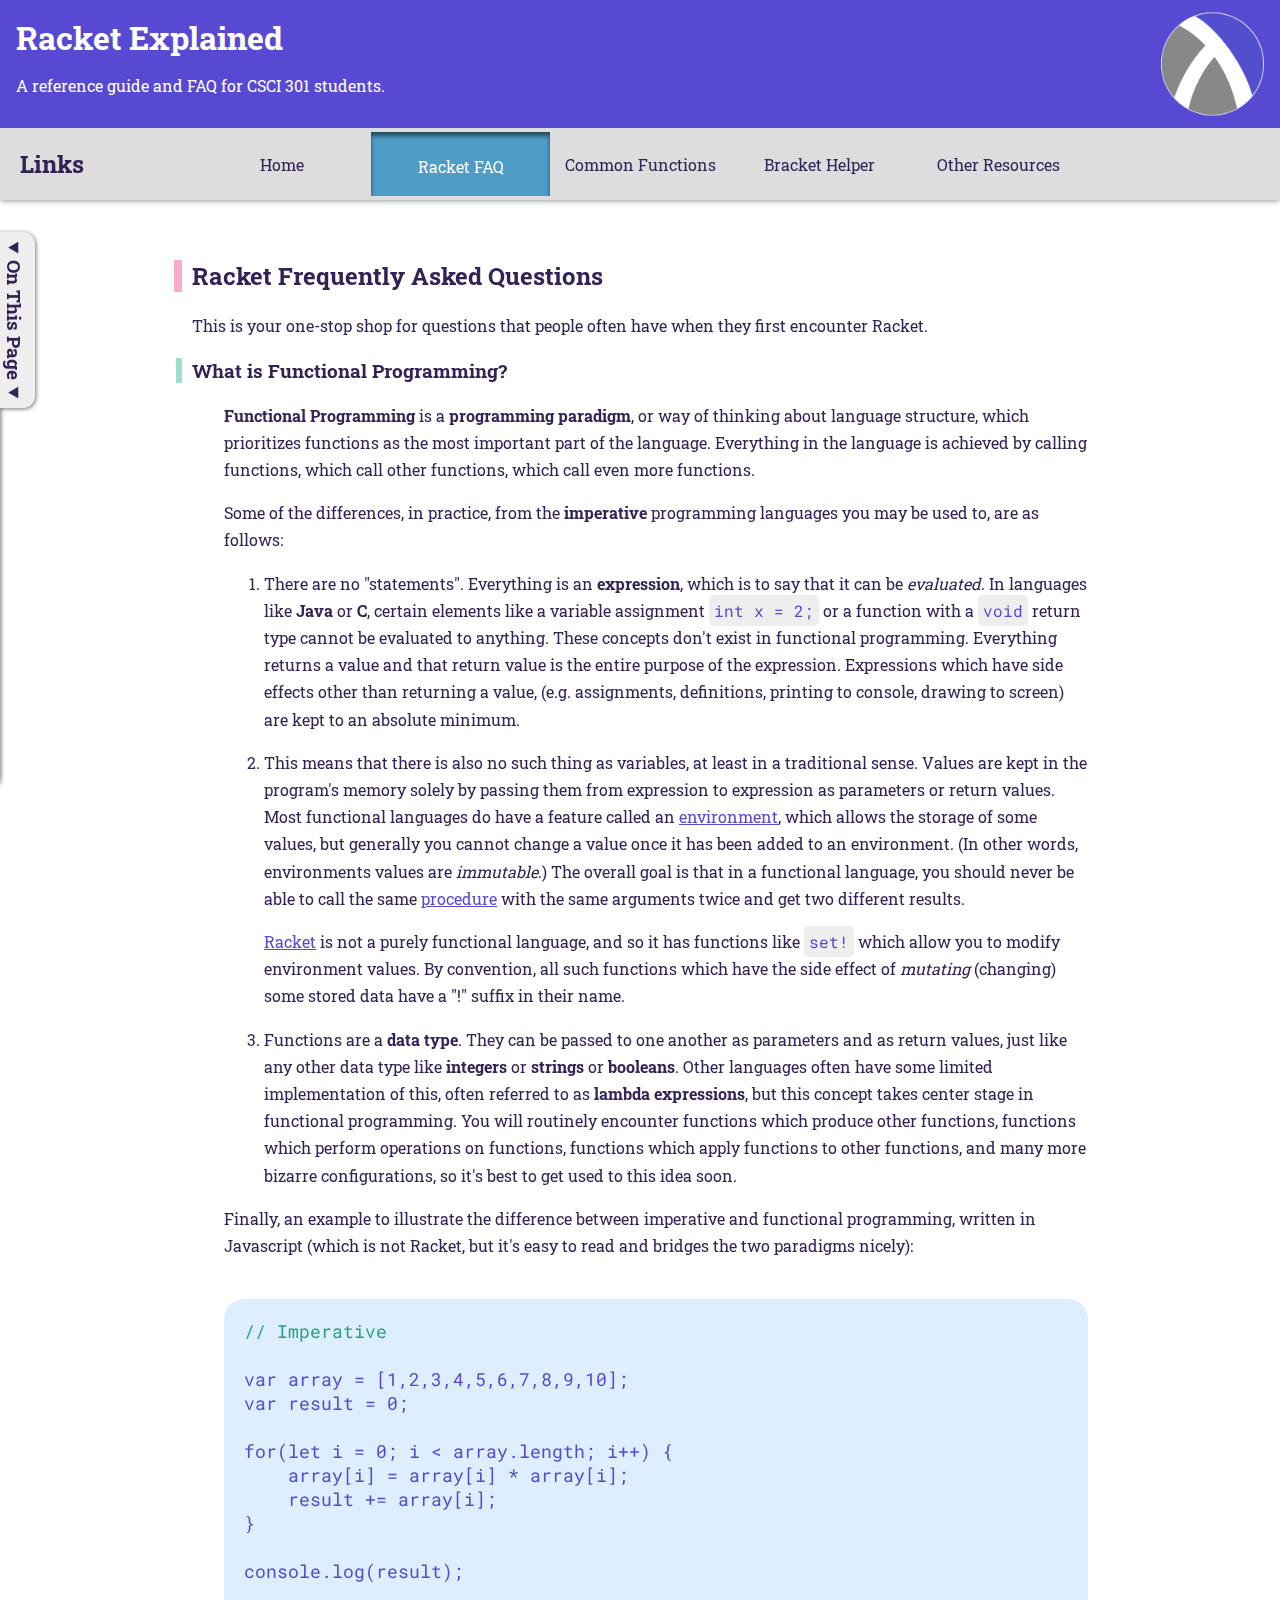
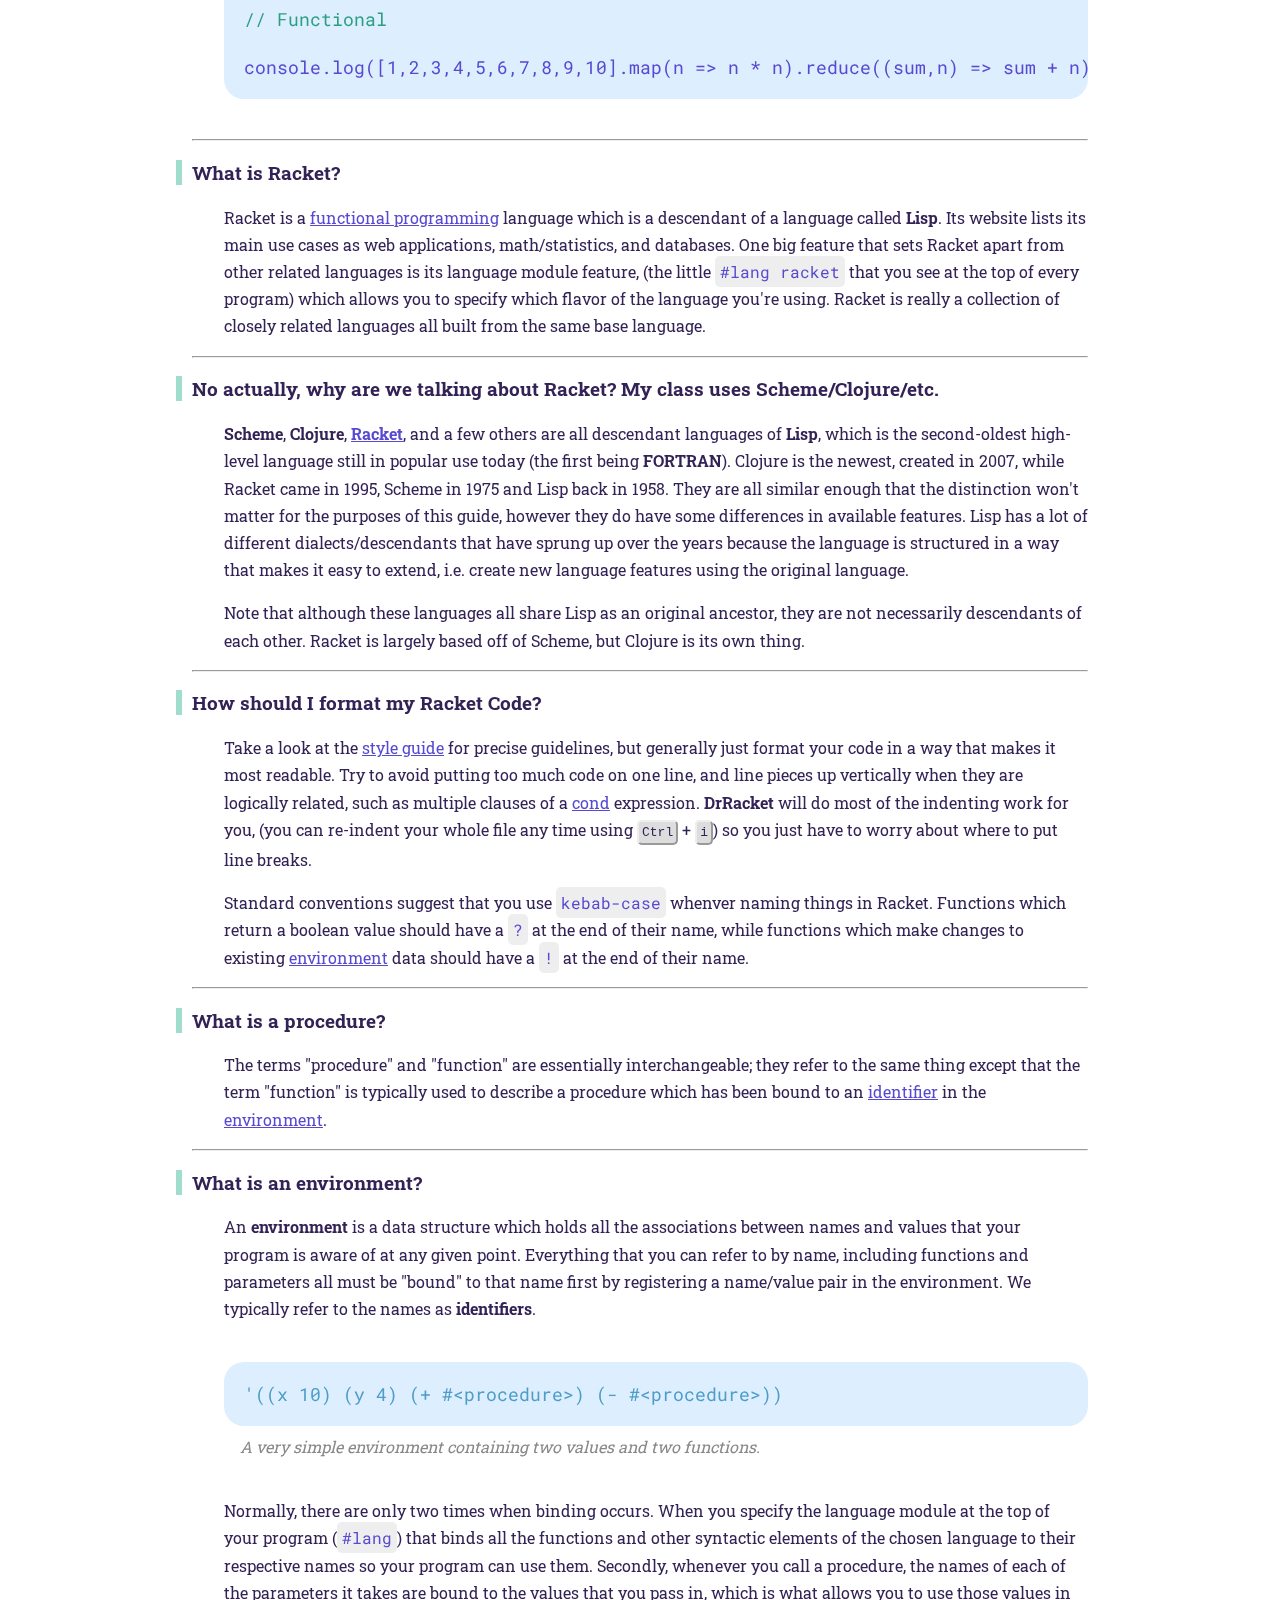
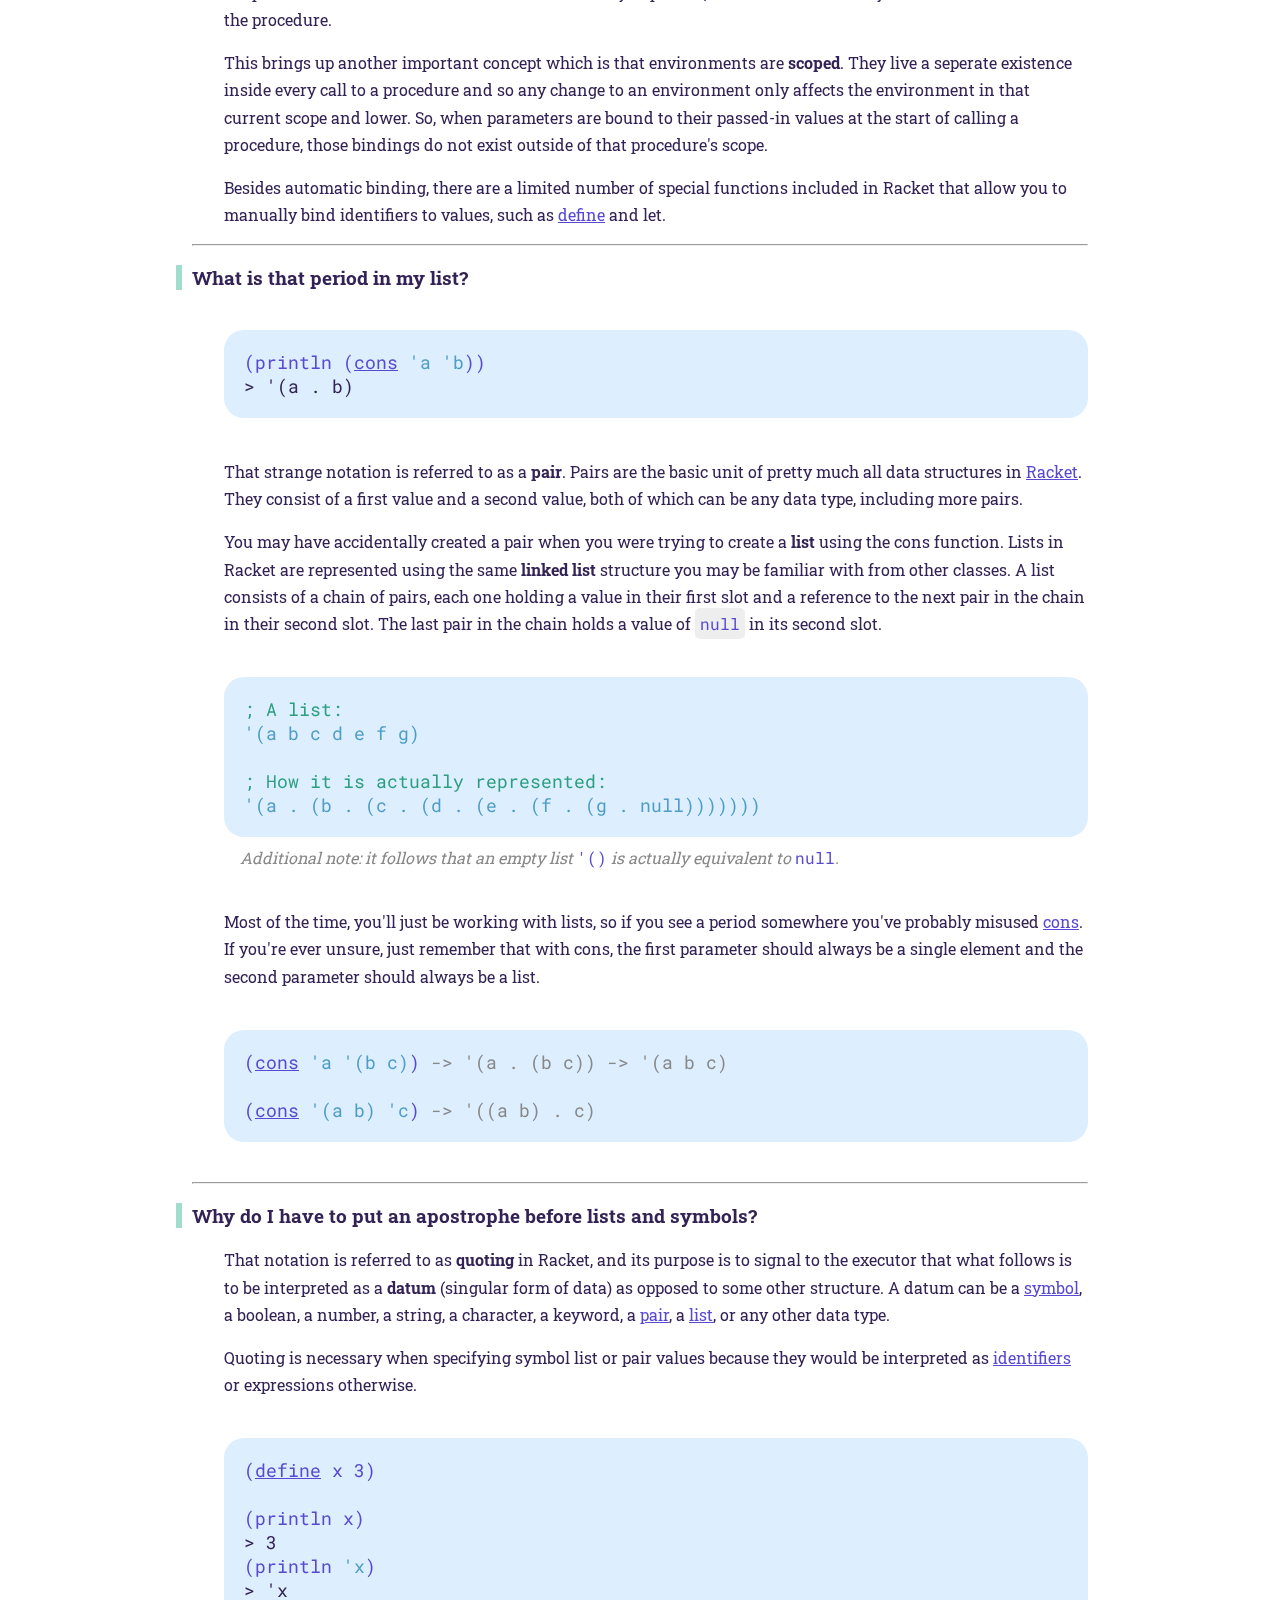
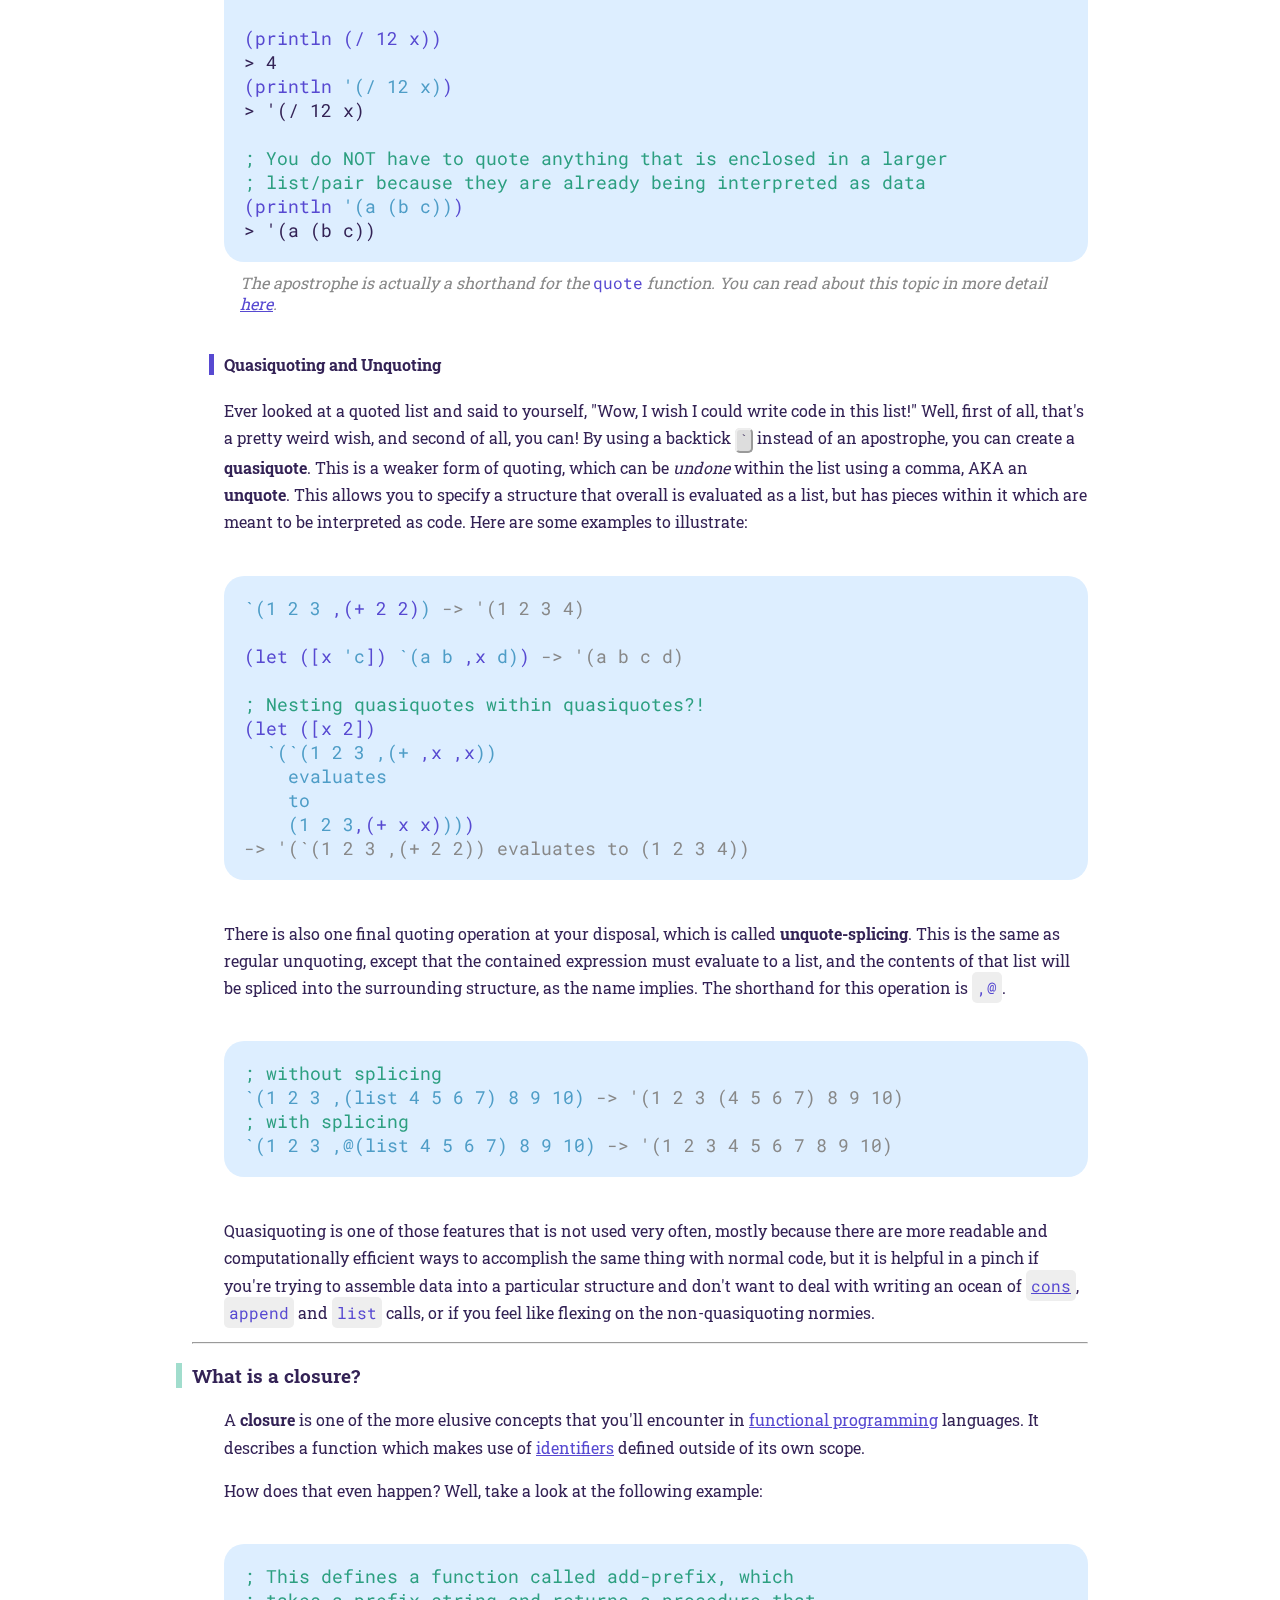
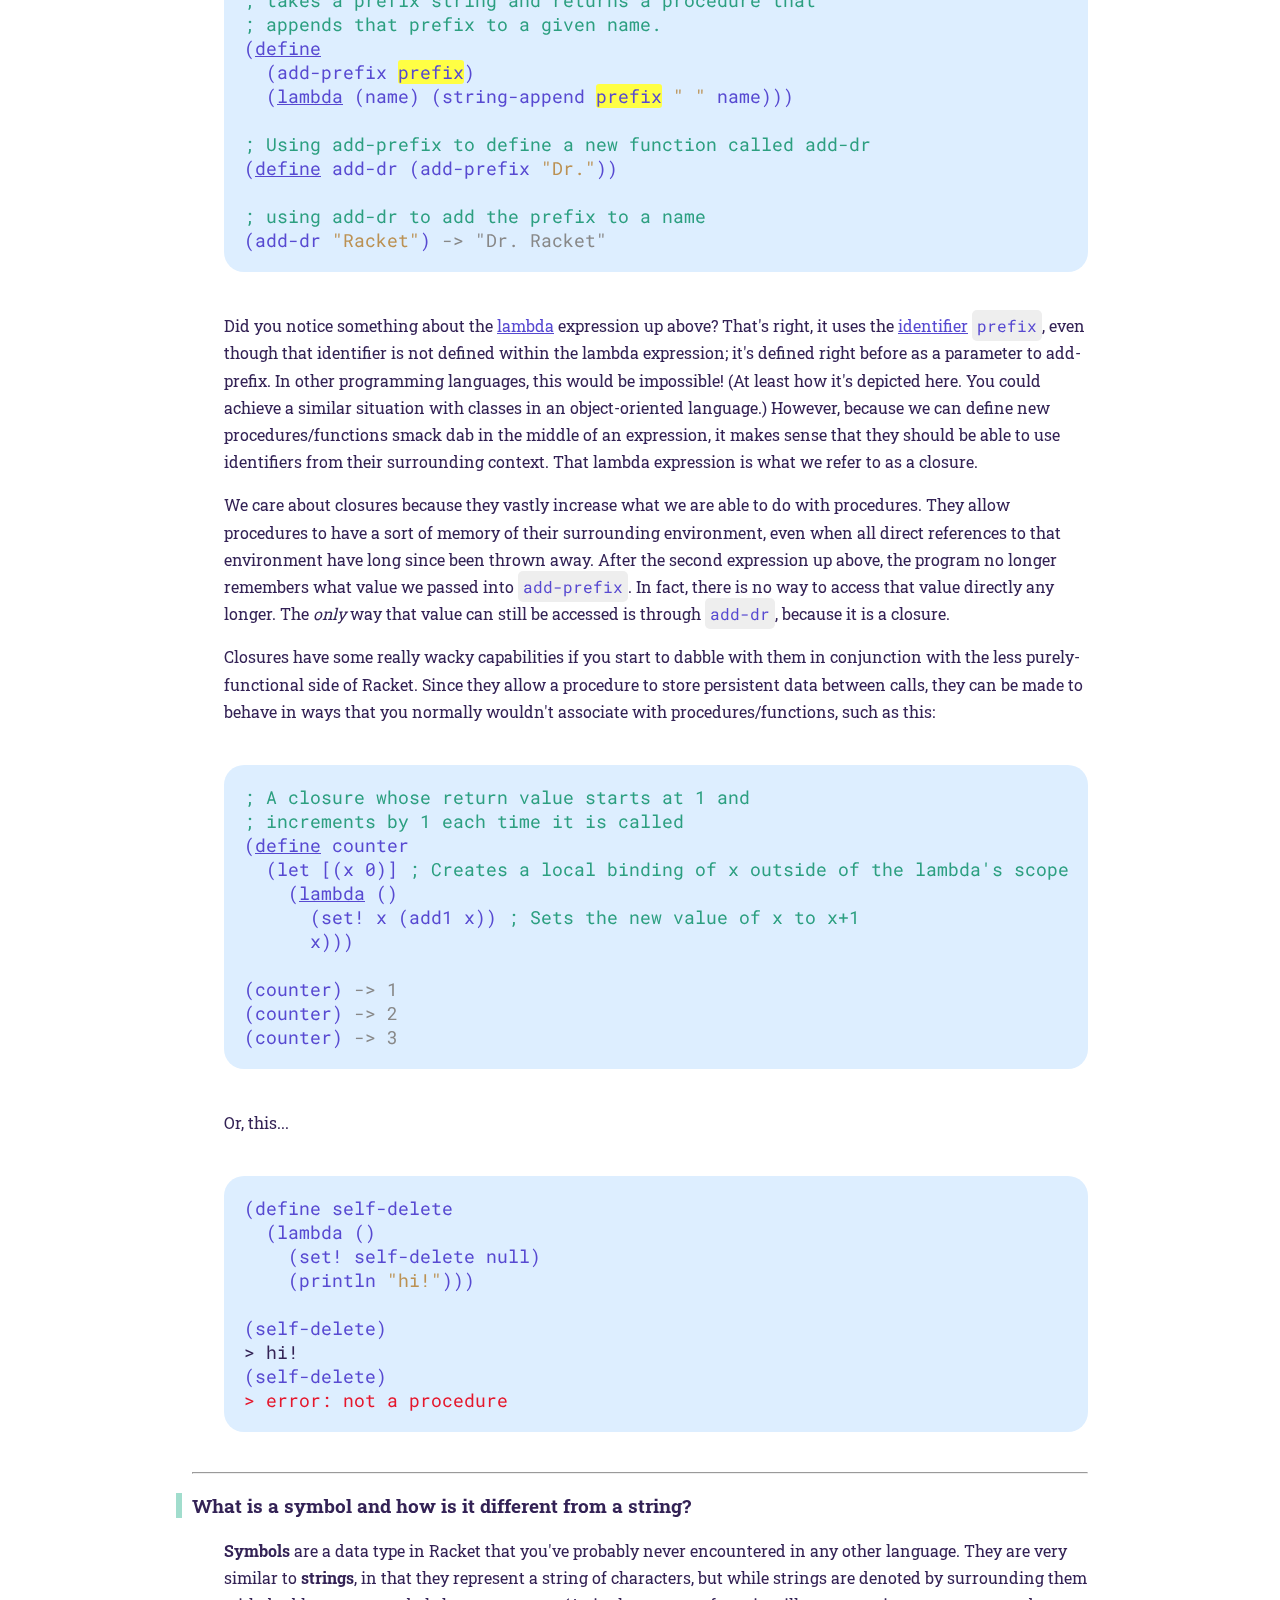
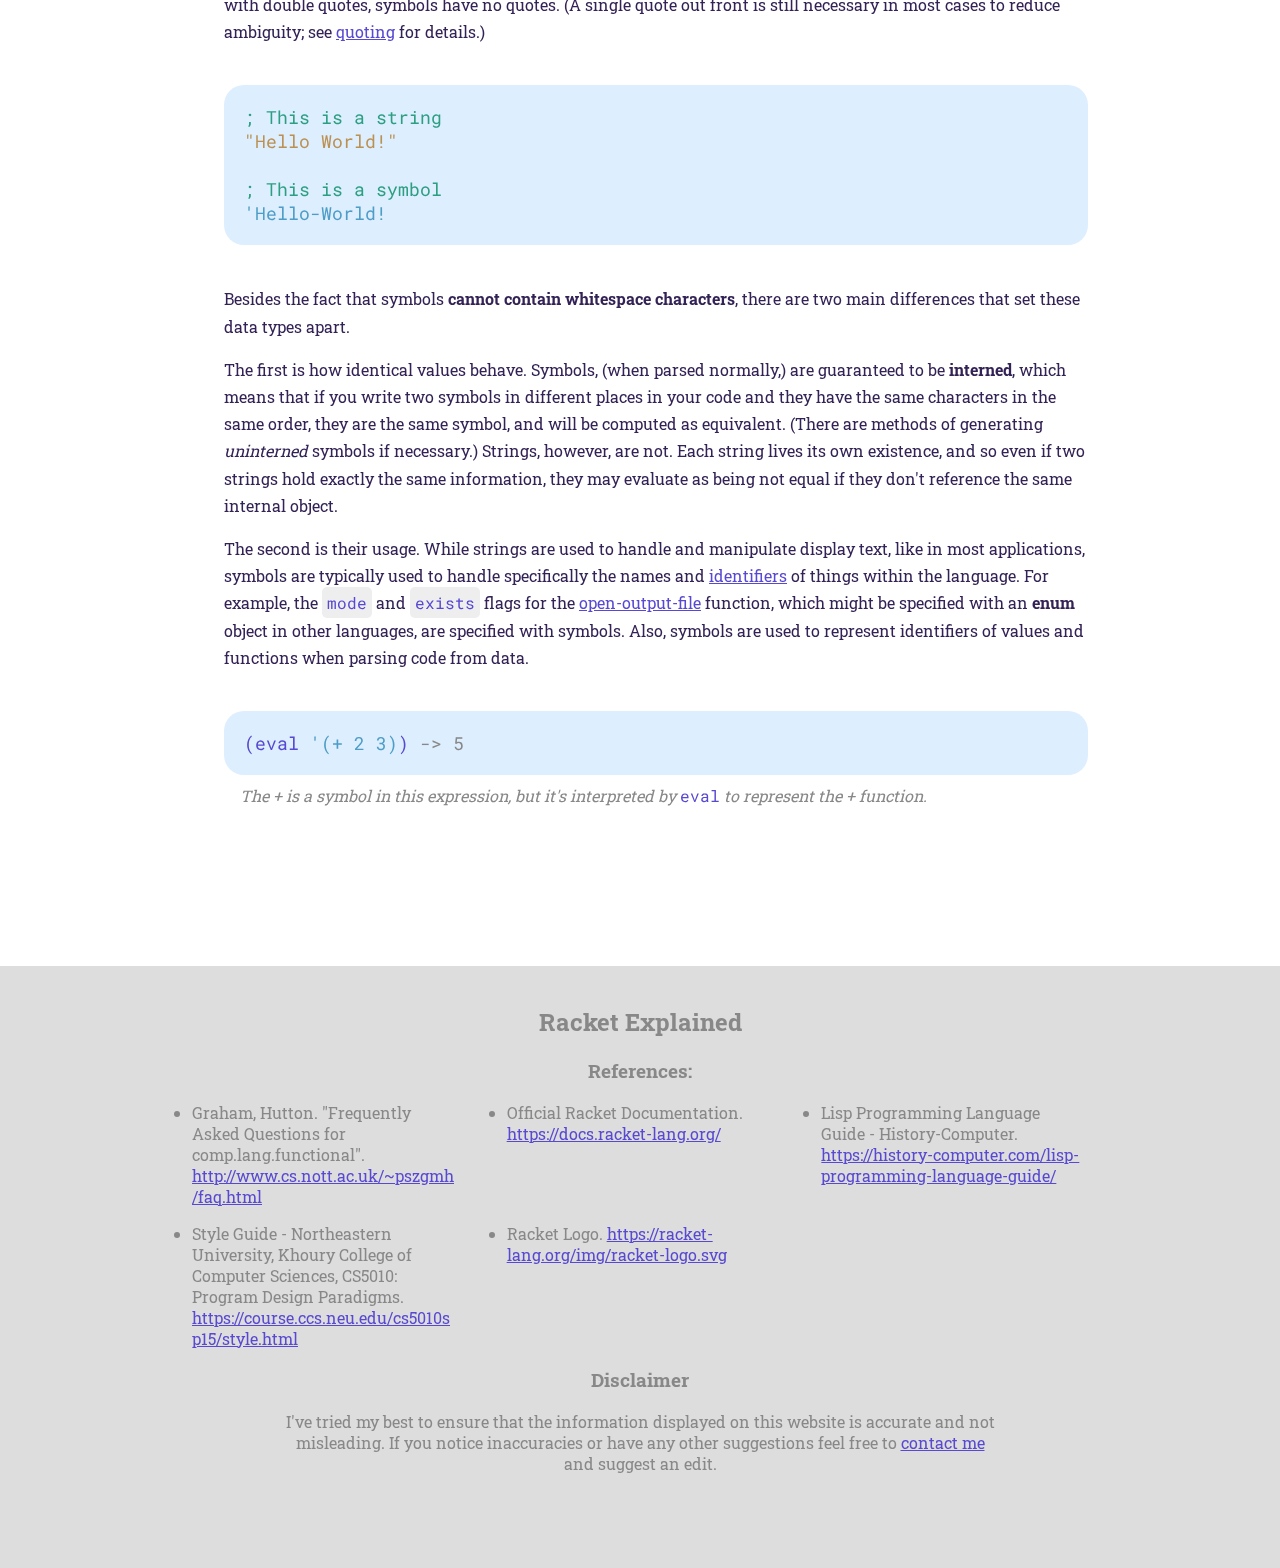
==== commit a11ed6c1: "cond" ====
--- a/faq.html
+++ b/faq.html
@@ -94,10 +94,12 @@
 
 console.log([1,2,3,4,5,6,7,8,9,10].map(n =&gt; n * n).reduce((sum,n) =&gt; sum + n));</code></pre>
         </section>
+        <hr>
         <h3 id="what-is-racket">What is Racket?</h3>
         <section>
             <p>Racket is a <span class="linkgen">functional programming</span> language which is a descendant of a language called <strong>Lisp</strong>. Its website lists its main use cases as web applications, math/statistics, and databases. One big feature that sets Racket apart from other related languages is its language module feature, (the little <code>#lang racket</code> that you see at the top of every program) which allows you to specify which flavor of the language you're using. Racket is really a collection of closely related languages all built from the same base language.</p>
         </section>
+        <hr>
         <h3 id="lisp-dialects">No actually, why are we talking about Racket? My class uses Scheme/Clojure/etc.</h3>
         <section>
             <p><strong>Scheme</strong>, <strong>Clojure</strong>, <strong><span class="linkgen">Racket</span></strong>, and a few others are all descendant languages of <strong>Lisp</strong>, which is the second-oldest high-level language still in popular use today (the first being <strong>FORTRAN</strong>). Clojure is the newest, created in 2007, while Racket came in 1995, Scheme in 1975 and Lisp back in 1958. They are all similar enough that the distinction won't matter for the purposes of this guide, however they do have some differences in available features. Lisp has a lot of different dialects/descendants that have sprung up over the years because the language is structured in a way that makes it easy to extend, i.e. create new language features using the original language.</p>
@@ -105,25 +107,31 @@
                 Note that although these languages all share Lisp as an original ancestor, they are not necessarily descendants of each other. Racket is largely based off of Scheme, but Clojure is its own thing.
             </p>
         </section>
+        <hr>
         <h3 id="how-to-format">How should I format my Racket Code?</h3>
         <section>
             <p>
-                Take a look at the <a href="https://docs.racket-lang.org/style/Textual_Matters.html">style guide</a> for precise guidelines, but generally just format your code in a way that makes it most readable. Try to avoid putting too much code on one line, and line pieces up vertically when they are logically related, such as multiple clauses of a condition expression. <strong>DrRacket</strong> will do most of the indenting work for you, (you can re-indent your whole file any time using <kbd>Ctrl</kbd> + <kbd>i</kbd>) so you just have to worry about where to put line breaks.
-            </p>
-        </section>
+                Take a look at the <a href="https://docs.racket-lang.org/style/Textual_Matters.html">style guide</a> for precise guidelines, but generally just format your code in a way that makes it most readable. Try to avoid putting too much code on one line, and line pieces up vertically when they are logically related, such as multiple clauses of a <span class="linkgen">cond</span> expression. <strong>DrRacket</strong> will do most of the indenting work for you, (you can re-indent your whole file any time using <kbd>Ctrl</kbd> + <kbd>i</kbd>) so you just have to worry about where to put line breaks.
+            </p>
+            <p>
+                Standard conventions suggest that you use <code>kebab-case</code> whenver naming things in Racket. Functions which return a boolean value should have a <code>?</code> at the end of their name, while functions which make changes to existing <span class="linkgen">environment</span> data should have a <code>!</code> at the end of their name.
+            </p>
+        </section>
+        <hr>
         <h3 id="what-is-a-procedure">What is a procedure?</h3>
         <section>
             <p>
                 The terms "procedure" and "function" are essentially interchangeable; they refer to the same thing except that the term "function" is typically used to describe a procedure which has been bound to an <span class="linkgen">identifier</span> in the <span class="linkgen">environment</span>.
             </p>
         </section>
+        <hr>
         <h3 id="what-is-an-environment">What is an environment?</h3>
         <section>
             <p>
                 An <strong>environment</strong> is a data structure which holds all the associations between names and values that your program is aware of at any given point. Everything that you can refer to by name, including functions and parameters all must be "bound" to that name first by registering a name/value pair in the environment. We typically refer to the names as <strong>identifiers</strong>.
             </p>
             <figure>
-                <pre><code>'((x 10) (y 4) (+ #&lt;procedure&gt;) (- #&lt;procedure&gt;))</code></pre>
+                <pre><code><span class="quote">&apos;((x 10) (y 4) (+ #&lt;procedure&gt;) (- #&lt;procedure&gt;))</span></code></pre>
                 <figcaption>A very simple environment containing two values and two functions.</figcaption>
             </figure>
             <p>
@@ -136,10 +144,11 @@
                 Besides automatic binding, there are a limited number of special functions included in Racket that allow you to manually bind identifiers to values, such as <span class="linkgen">define</span> and <span class="linkgen">let</span>.
             </p>
         </section>
+        <hr>
         <h3 id="what-are-pairs-and-lists">What is that period in my list?</h3>
         <section>
             <figure>
-                <pre><code>(println (<span class="linkgen">cons</span> 'a 'b))
+                <pre><code>(println (<span class="linkgen">cons</span> <span class="quote">&apos;a</span> <span class="quote">&apos;b</span>))
 <span class="output">&gt; &apos;(a . b)</span></code></pre>
             </figure>
             <p>
@@ -151,10 +160,10 @@
 
             <figure>
                 <pre><code><span class="comment">; A list:</span>
-&apos;(a b c d e f g)
+<span class="quote">&apos;(a b c d e f g)</span>
 
 <span class="comment">; How it is actually represented:</span>
-&apos;(a . (b . (c . (d . (e . (f . (g . null)))))))</code></pre>
+<span class="quote">&apos;(a . (b . (c . (d . (e . (f . (g . null)))))))</span></code></pre>
                 <figcaption>Additional note: it follows that an empty list <code>'()</code> is actually equivalent to <code>null</code>.</figcaption>
             </figure>
 
@@ -163,11 +172,12 @@
             </p>
 
             <figure>
-                <pre><code>(<span class="linkgen">cons</span> &apos;a &apos;(b c)) <span class="note">-&gt; &apos;(a . (b c)) -&gt; &apos;(a b c)</span>
-
-(<span class="linkgen">cons</span> &apos;(a b) &apos;c) <span class="note">-&gt; &apos;((a b) . c)</span></code></pre>
-            </figure>
-        </section>
+                <pre><code>(<span class="linkgen">cons</span> <span class="quote">&apos;a</span> <span class="quote">&apos;(b c)</span>) <span class="note">-&gt; &apos;(a . (b c)) -&gt; &apos;(a b c)</span>
+
+(<span class="linkgen">cons</span> <span class="quote">&apos;(a b)</span> <span class="quote">&apos;c</span>) <span class="note">-&gt; &apos;((a b) . c)</span></code></pre>
+            </figure>
+        </section>
+        <hr>
         <h3 id="what-is-quoting">Why do I have to put an apostrophe before lists and symbols?</h3>
         <section>
             <p>
@@ -181,17 +191,17 @@
 
 (println x)
 <span class="output">&gt; 3</span>
-(println &apos;x)
+(println <span class="quote">&apos;x</span>)
 <span class="output">&gt; &apos;x</span>
 
 (println (/ 12 x))
 <span class="output">&gt; 4</span>
-(println &apos;(/ 12 x))
+(println <span class="quote">&apos;(/ 12 x)</span>)
 <span class="output">&gt; &apos;(/ 12 x)</span>
 
 <span class="comment">; You do NOT have to quote anything that is enclosed in a larger</span>
 <span class="comment">; list/pair because they are already being interpreted as data</span>
-(println &apos;(a (b c)))
+(println <span class="quote">&apos;(a (b c))</span>)
 <span class="output">&gt; &apos;(a (b c))</span></code></pre>
                 <figcaption>
                     The apostrophe is actually a shorthand for the <code>quote</code> function. You can read about this topic in more detail <a href="https://docs.racket-lang.org/guide/quote.html">here</a>.
@@ -202,31 +212,32 @@
                 Ever looked at a quoted list and said to yourself, "Wow, I wish I could write code in this list!" Well, first of all, that's a pretty weird wish, and second of all, you can! By using a backtick <kbd>`</kbd> instead of an apostrophe, you can create a <strong>quasiquote</strong>. This is a weaker form of quoting, which can be <em>undone</em> within the list using a comma, AKA an <strong>unquote</strong>. This allows you to specify a structure that overall is evaluated as a list, but has pieces within it which are meant to be interpreted as code. Here are some examples to illustrate:
             </p>
             <figure>
-                <pre><code>&grave;(1 2 3 ,(+ 2 2)) <span class="note">-&gt; &apos;(1 2 3 4)</span>
-
-(let ([x &apos;c]) &grave;(a b ,x d)) <span class="note">-&gt; &apos;(a b c d)</span>
+                <pre><code><span class="quote">&grave;(1 2 3 </span>,(+ 2 2)<span class="quote">)</span> <span class="note">-&gt; &apos;(1 2 3 4)</span>
+
+(let ([x <span class="quote">&apos;c</span>]) <span class="quote">&grave;(a b </span>,x<span class="quote"> d)</span>) <span class="note">-&gt; &apos;(a b c d)</span>
 
 <span class="comment">; Nesting quasiquotes within quasiquotes?!</span>
 (let ([x 2])
-  &grave;(&grave;(1 2 3 ,(+ ,x ,x))
+  <span class="quote">&grave;(&grave;(1 2 3 ,(+ </span>,x ,x<span class="quote">))
     evaluates
     to
-    (1 2 3 ,(+ x x))))
+    (1 2 3</span>,(+ x x)<span class="quote">))</span>)
 <span class="note">-&gt; &apos;(&grave;(1 2 3 ,(+ 2 2)) evaluates to (1 2 3 4))</span></code></pre>
             </figure>
             <p>
-                There is also one final quoting operation at your disposal, which is called <strong>unquote-splicing</strong>. This is the same as regular unquoting, except that the contained expression must evaluate to a list, and that list will be spliced into the surrounding structure, as the name implies. The shorthand for this operation is <code>,@</code>.
+                There is also one final quoting operation at your disposal, which is called <strong>unquote-splicing</strong>. This is the same as regular unquoting, except that the contained expression must evaluate to a list, and the contents of that list will be spliced into the surrounding structure, as the name implies. The shorthand for this operation is <code>,@</code>.
             </p>
             <figure>
                 <pre><code><span class="comment">; without splicing</span>
-&grave;(1 2 3 ,(list 4 5 6 7) 8 9 10) <span class="note">-&gt; &apos;(1 2 3 (4 5 6 7) 8 9 10)</span>
+<span class="quote">&grave;(1 2 3 ,(list 4 5 6 7) 8 9 10)</span> <span class="note">-&gt; &apos;(1 2 3 (4 5 6 7) 8 9 10)</span>
 <span class="comment">; with splicing</span>
-&grave;(1 2 3 ,@(list 4 5 6 7) 8 9 10) <span class="note">-&gt; &apos;(1 2 3 4 5 6 7 8 9 10)</span></code></pre>
+<span class="quote">&grave;(1 2 3 ,@(list 4 5 6 7) 8 9 10)</span> <span class="note">-&gt; &apos;(1 2 3 4 5 6 7 8 9 10)</span></code></pre>
             </figure>
             <p>
                 Quasiquoting is one of those features that is not used very often, mostly because there are more readable and computationally efficient ways to accomplish the same thing with normal code, but it is helpful in a pinch if you're trying to assemble data into a particular structure and don't want to deal with writing an ocean of <code><span class="linkgen">cons</span></code>, <code>append</code> and <code>list</code> calls, or if you feel like flexing on the non-quasiquoting normies. 
             </p>
         </section>
+        <hr>
         <h3 id="what-is-a-closure">What is a closure?</h3>
         <section>
             <p>
@@ -241,13 +252,13 @@
 <span class="comment">; appends that prefix to a given name.</span>
 (<span class="linkgen">define</span>
   (add-prefix <span class="highlight">prefix</span>)
-  (<span class="linkgen">lambda</span> (name) (string-append <span class="highlight">prefix</span> " " name)))
+  (<span class="linkgen">lambda</span> (name) (string-append <span class="highlight">prefix</span> <span class="string">&quot; &quot;</span> name)))
 
 <span class="comment">; Using add-prefix to define a new function called add-dr</span>
-(<span class="linkgen">define</span> add-dr (add-prefix "Dr."))
+(<span class="linkgen">define</span> add-dr (add-prefix <span class="string">&quot;Dr.&quot;</span>))
 
 <span class="comment">; using add-dr to add the prefix to a name</span>
-(add-dr "Racket") <span class="note">-&gt; &quot;Dr. Racket&quot;</span></code></pre>
+(add-dr <span class="string">&quot;Racket&quot;</span>) <span class="note">-&gt; &quot;Dr. Racket&quot;</span></code></pre>
             </figure>
             <p>
                 Did you notice something about the <span class="linkgen">lambda</span> expression up above? That's right, it uses the <span class="linkgen">identifier</span> <code>prefix</code>, even though that identifier is not defined within the lambda expression; it's defined right before as a parameter to add-prefix. In other programming languages, this would be impossible! (At least how it's depicted here. You could achieve a similar situation with classes in an object-oriented language.) However, because we can define new procedures/functions smack dab in the middle of an expression, it makes sense that they should be able to use identifiers from their surrounding context. That lambda expression is what we refer to as a closure.
@@ -278,7 +289,7 @@
                 <pre><code>(define self-delete
   (lambda ()
     (set! self-delete null)
-    (println "hi!")))
+    (println <span class="string">&quot;hi!&quot;</span>)))
 
 (self-delete)
 <span class="output">&gt; hi!</span>
@@ -294,10 +305,10 @@
             </p>
             <figure>
                 <pre><code><span class="comment">; This is a string</span>
-"Hello World!"
+<span class="string">&quot;Hello World!&quot;</span>
 
 <span class="comment">; This is a symbol</span>
-'Hello-World!</code></pre>
+<span class="quote">&apos;Hello-World!</span></code></pre>
             </figure>
             <p>
                 Besides the fact that symbols <strong>cannot contain whitespace characters</strong>, there are two main differences that set these data types apart.
@@ -309,7 +320,7 @@
                 The second is their usage. While strings are used to handle and manipulate display text, like in most applications, symbols are typically used to handle specifically the names and <span class="linkgen">identifiers</span> of things within the language. For example, the <code>mode</code> and <code>exists</code> flags for the <a href="https://docs.racket-lang.org/reference/file-ports.html#%28def._%28%28lib._racket%2Fprivate%2Fbase..rkt%29._open-output-file%29%29">open-output-file</a> function, which might be specified with an <strong>enum</strong> object in other languages, are specified with symbols. Also, symbols are used to represent identifiers of values and functions when parsing code from data.
             </p>
             <figure>
-                <pre><code>(eval '(+ 2 3)) <span class="note">-&gt; 5</span></code></pre>
+                <pre><code>(eval <span class="quote">&apos;(+ 2 3)</span>) <span class="note">-&gt; 5</span></code></pre>
                 <figcaption>The + is a symbol in this expression, but it's interpreted by <code>eval</code> to represent the + function.</figcaption>
             </figure>
         </section>
--- a/css/style.css
+++ b/css/style.css
@@ -354,6 +354,14 @@
     border-radius: 3px;
 }
 
+.string {
+    color: #bb9153;
+}
+
+.quote {
+    color: #4e9dc7;
+}
+
 kbd {
     padding: 3px;
     border-radius: 5px;
